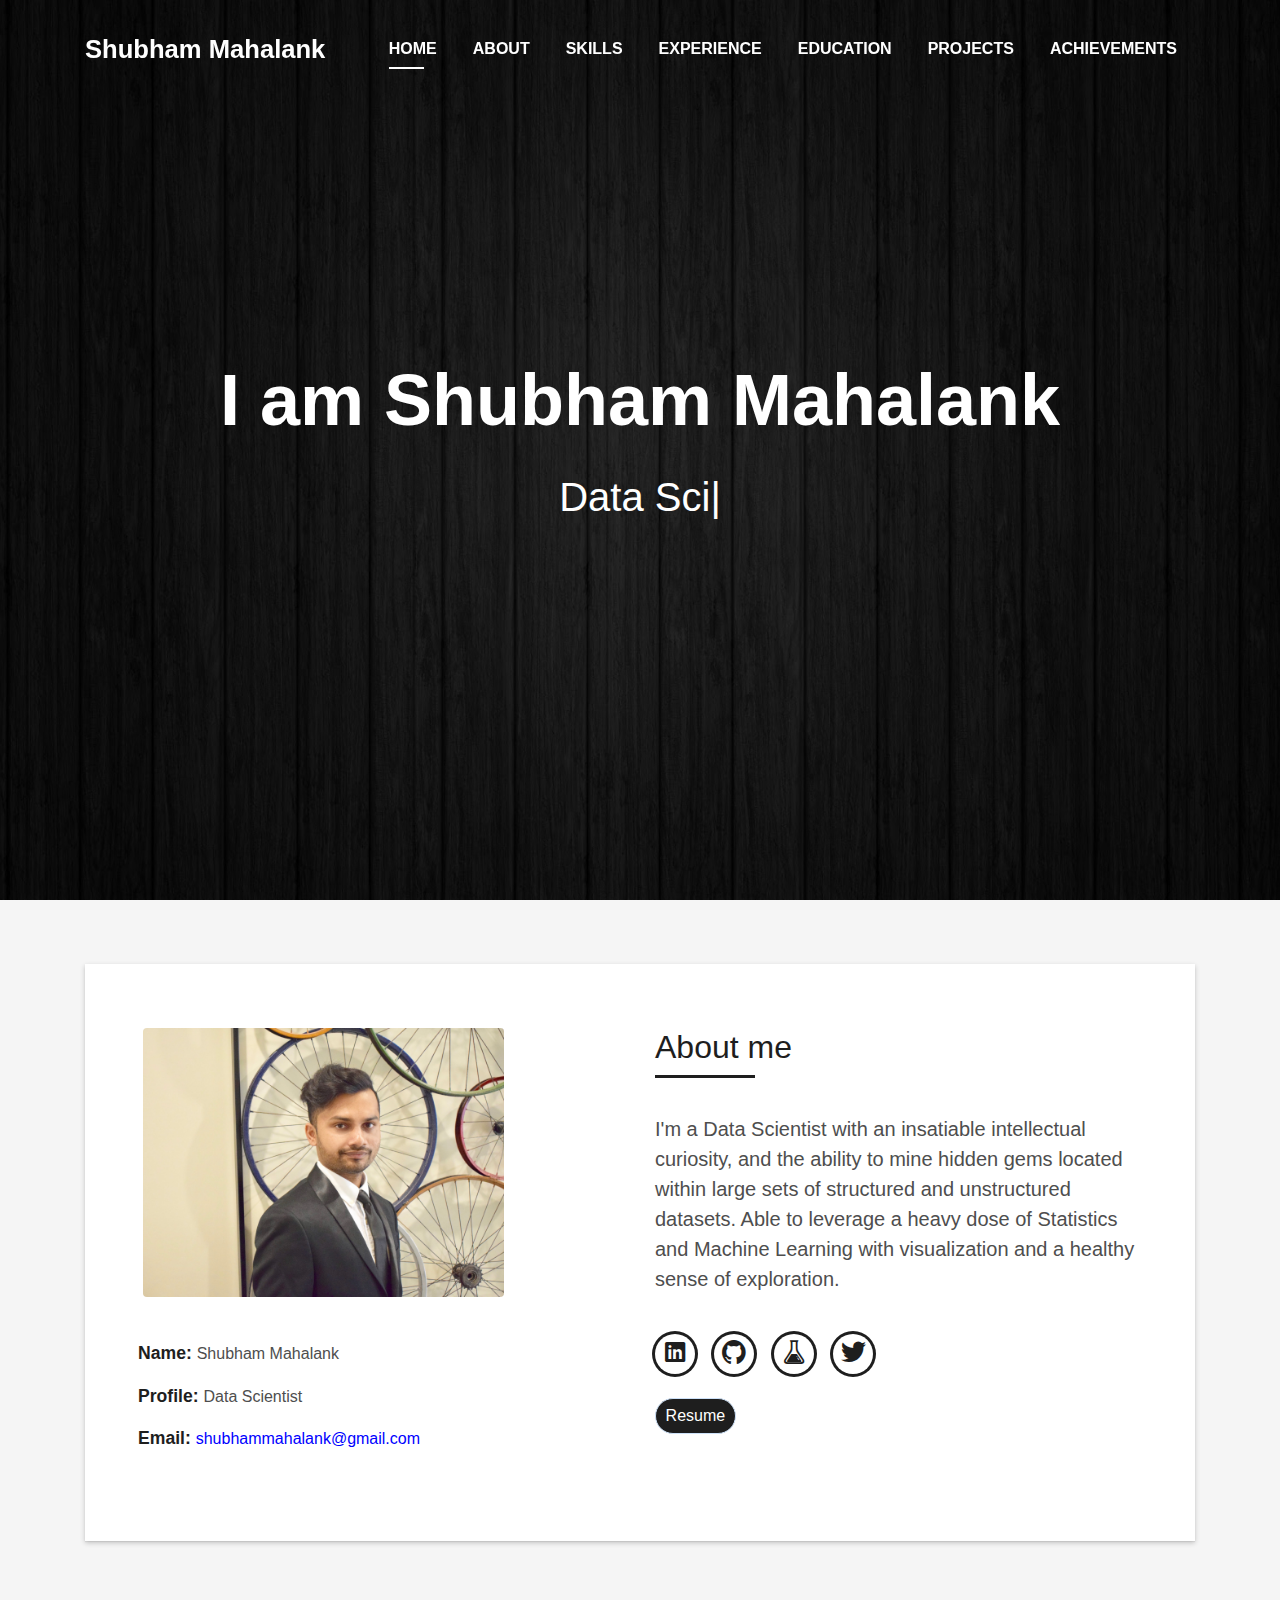
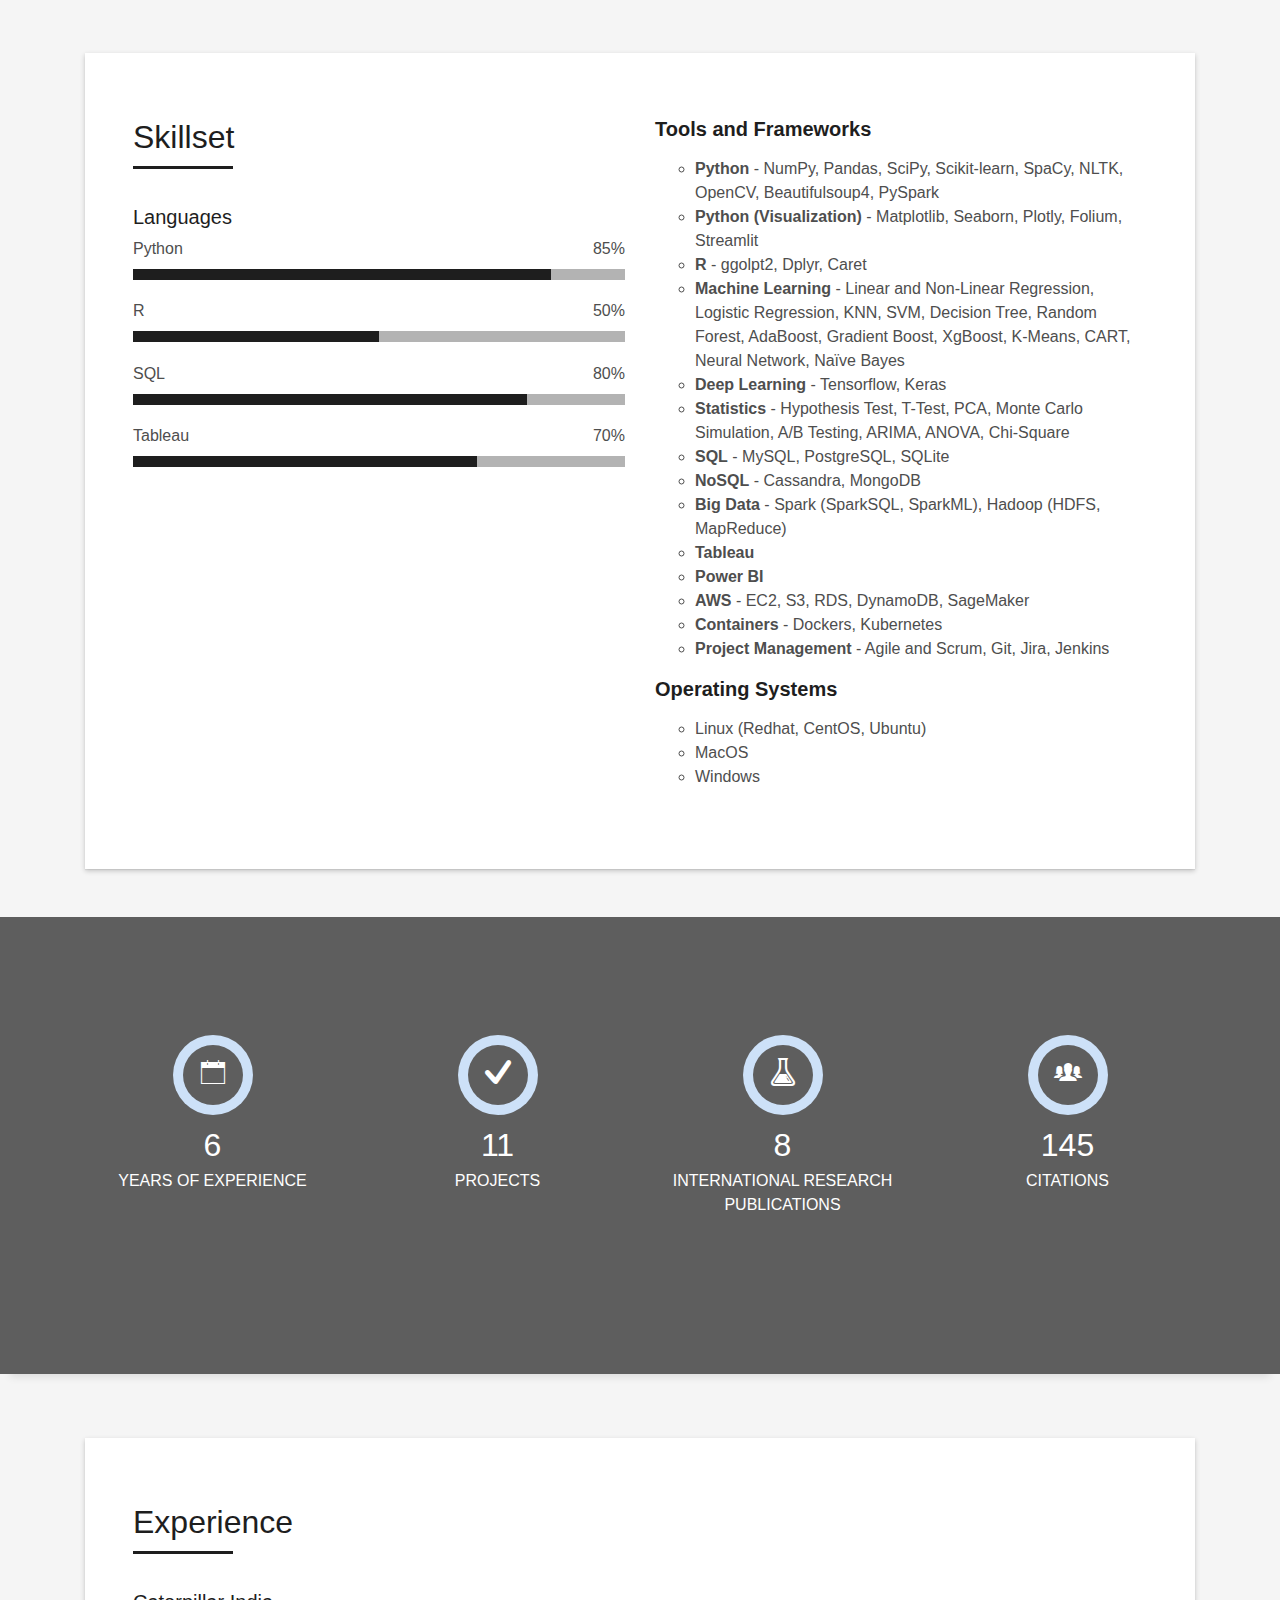
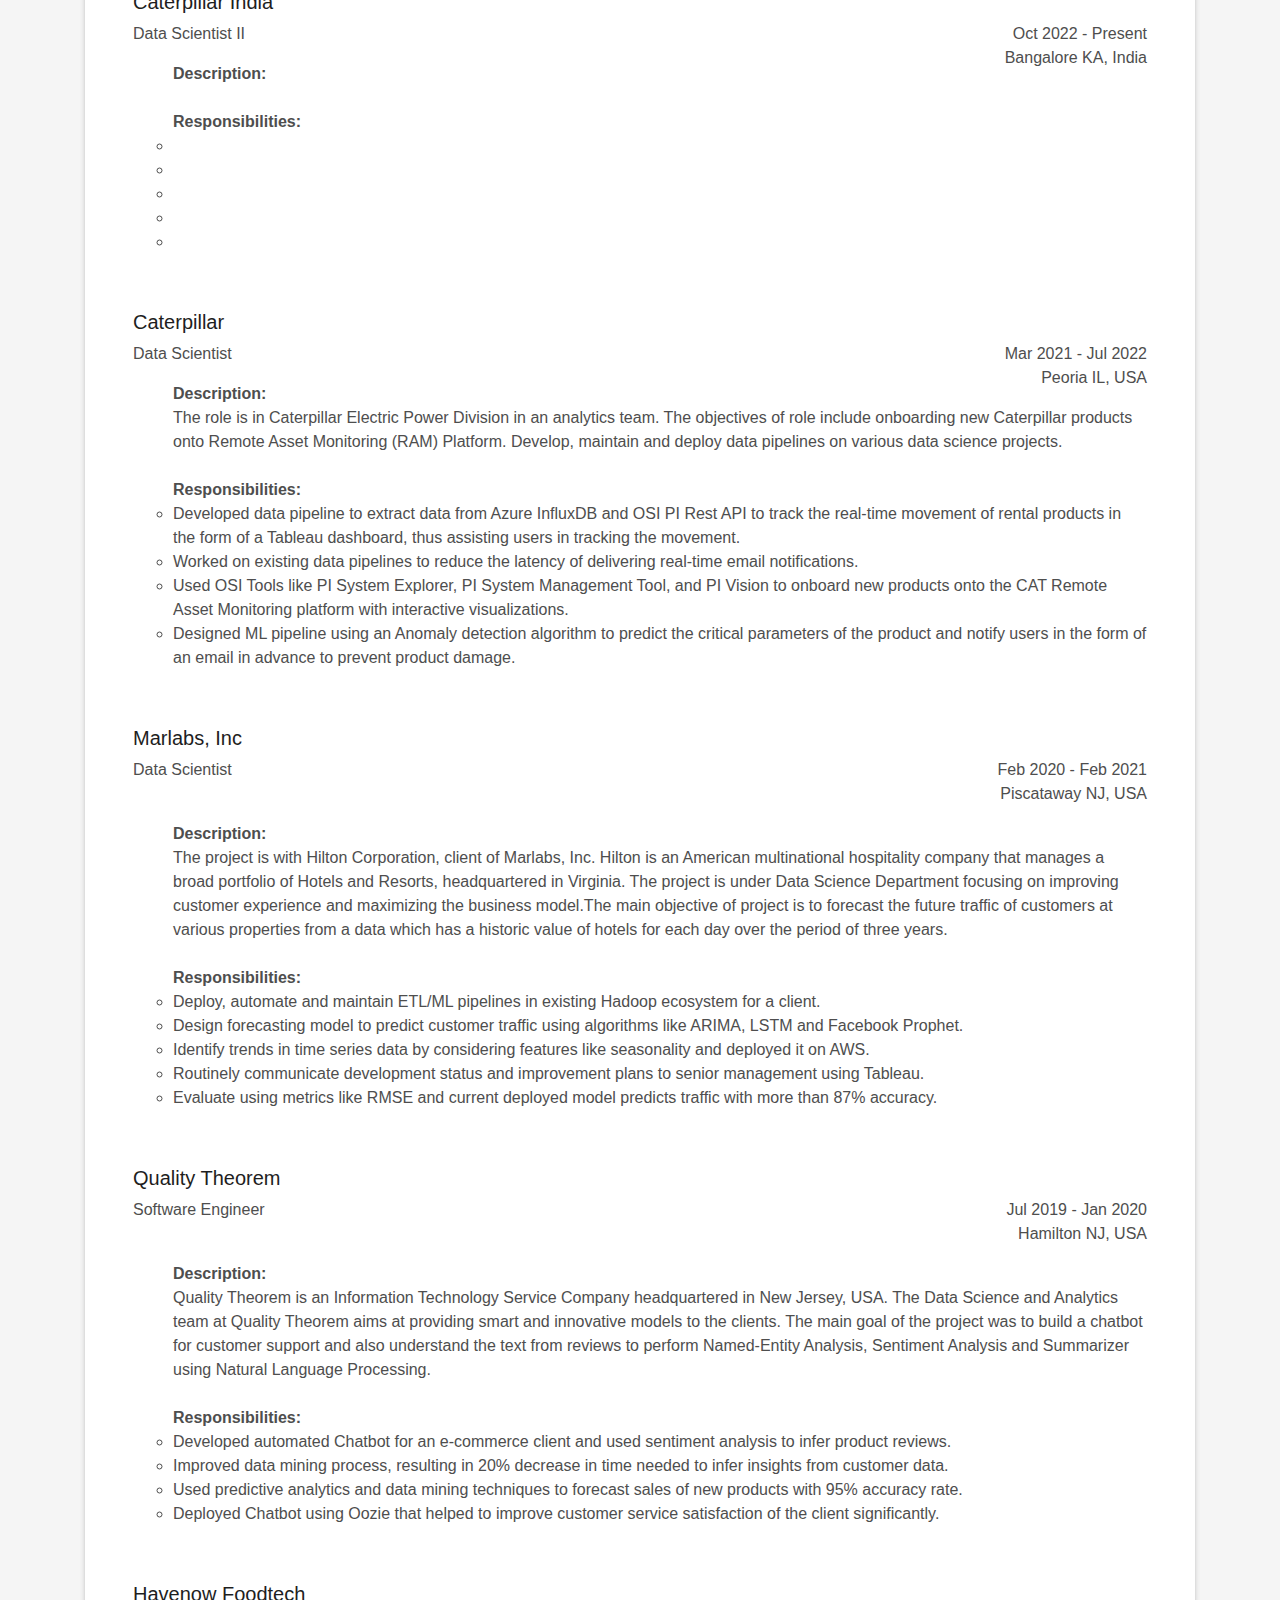
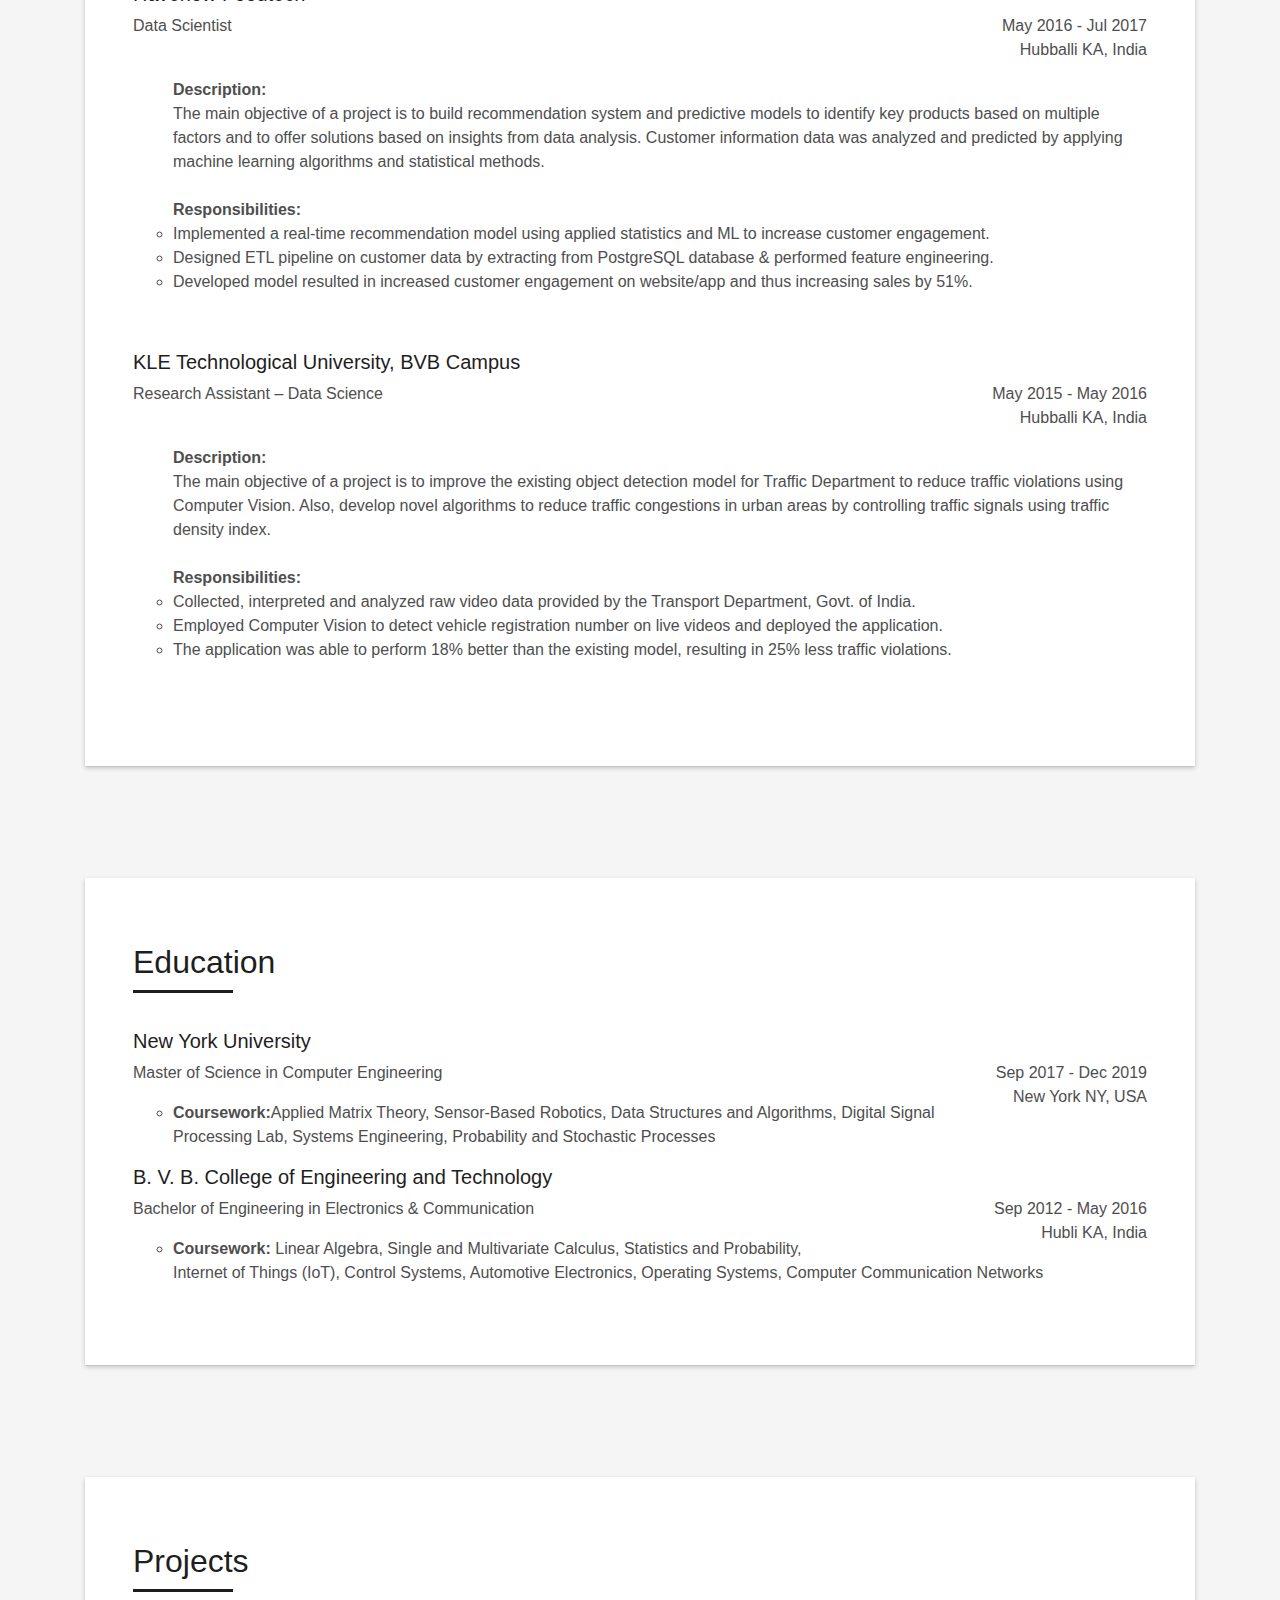
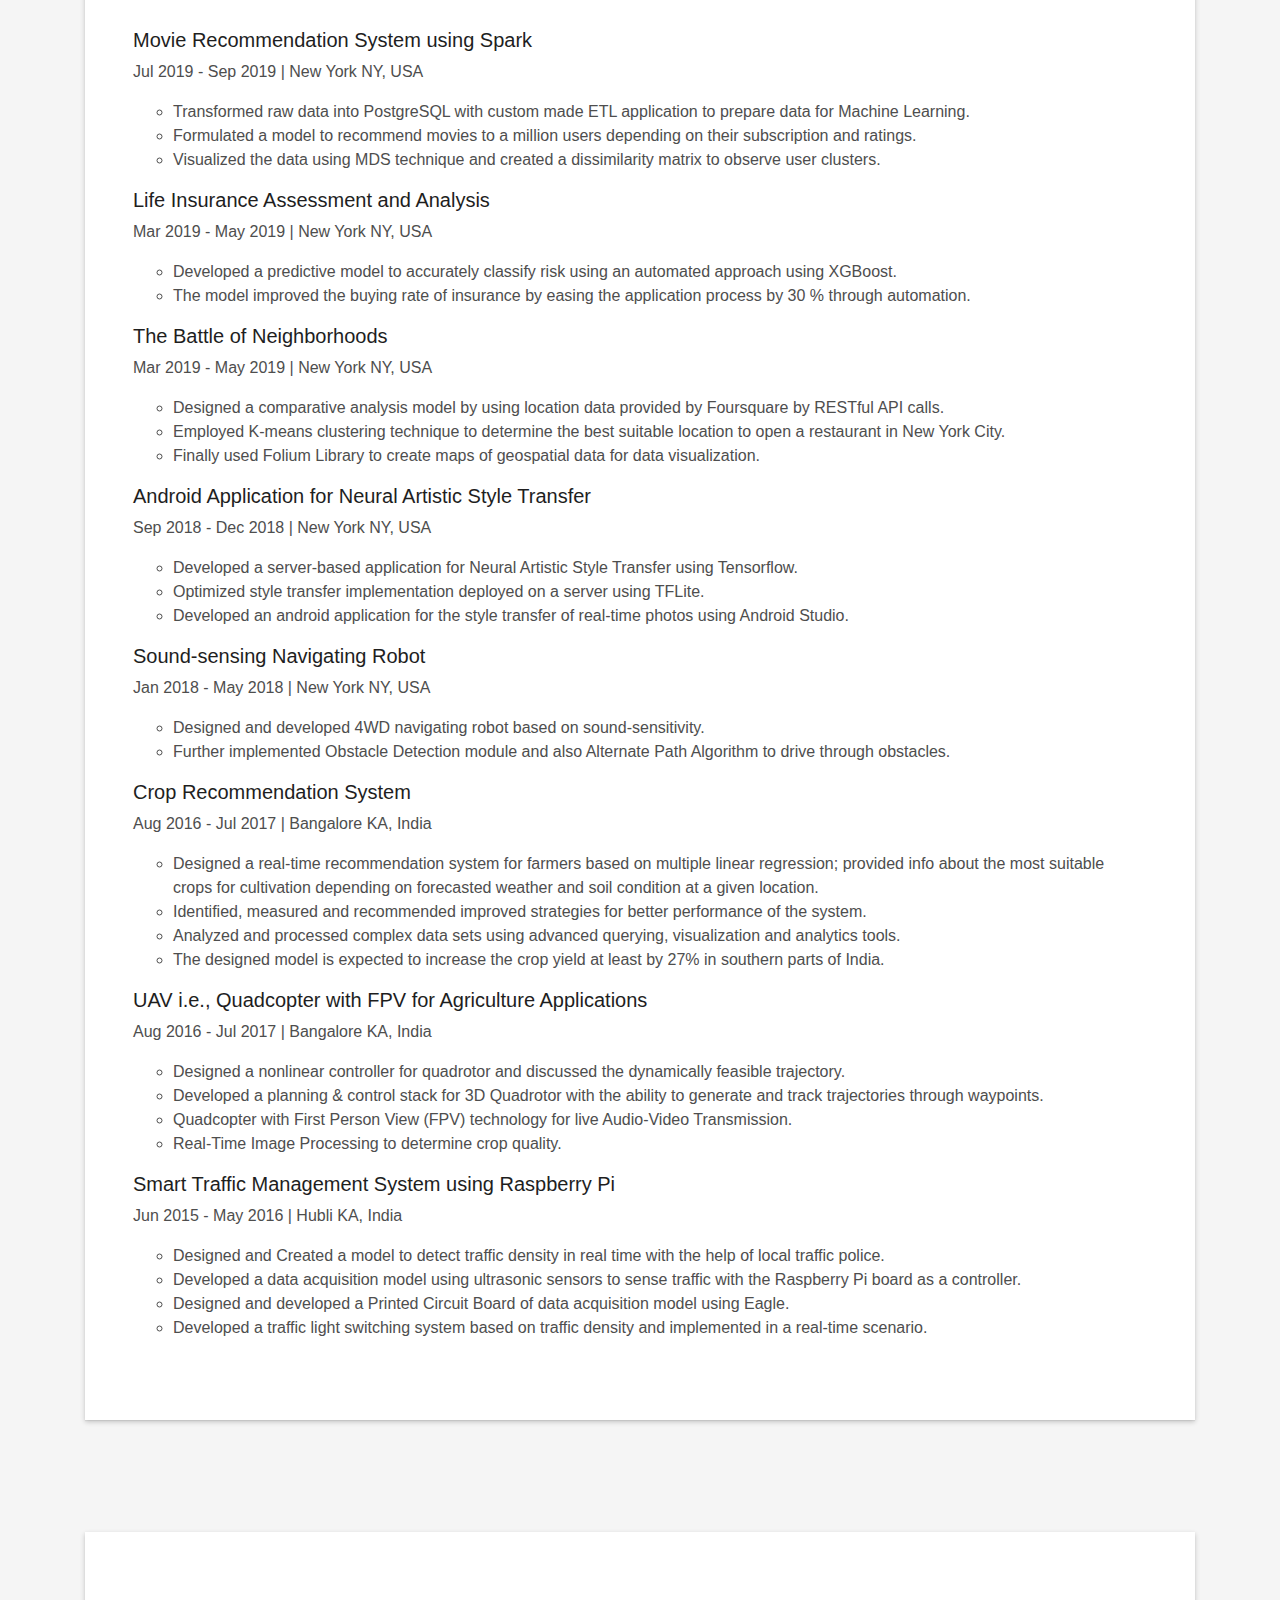
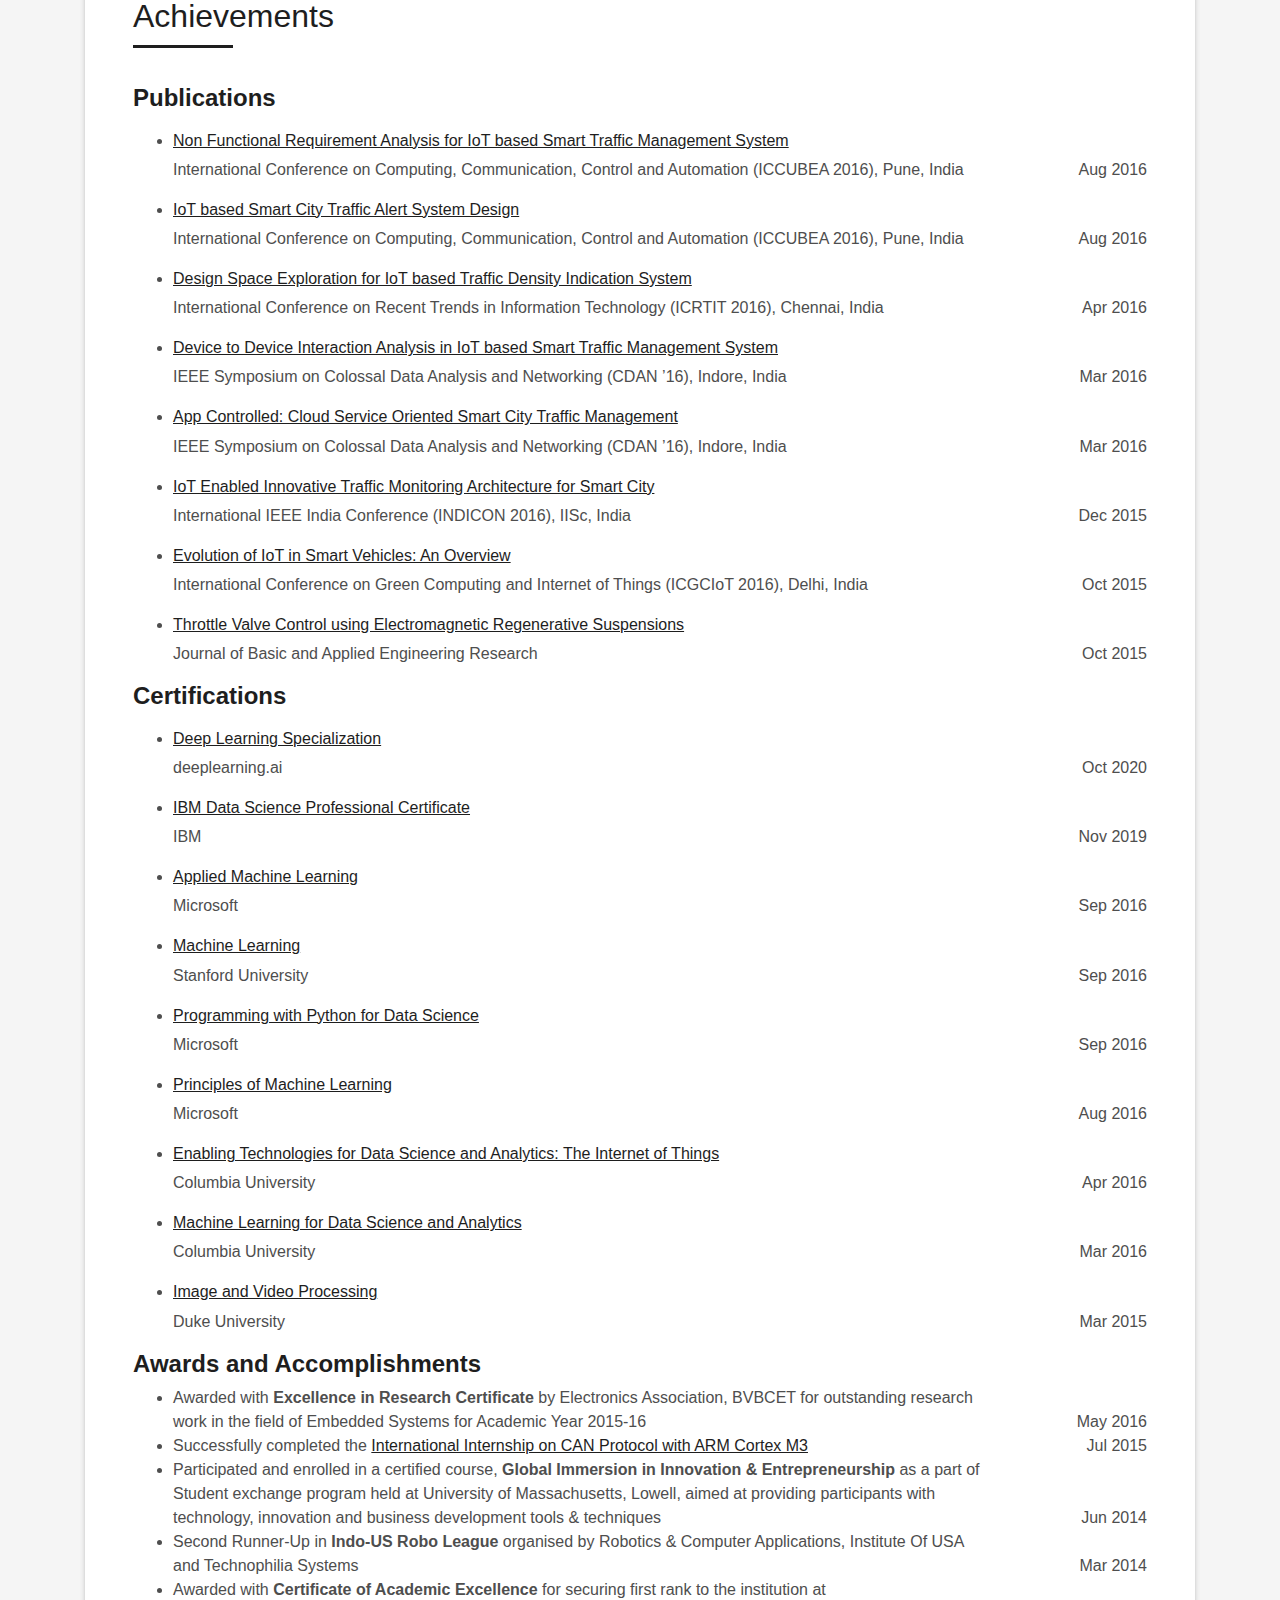
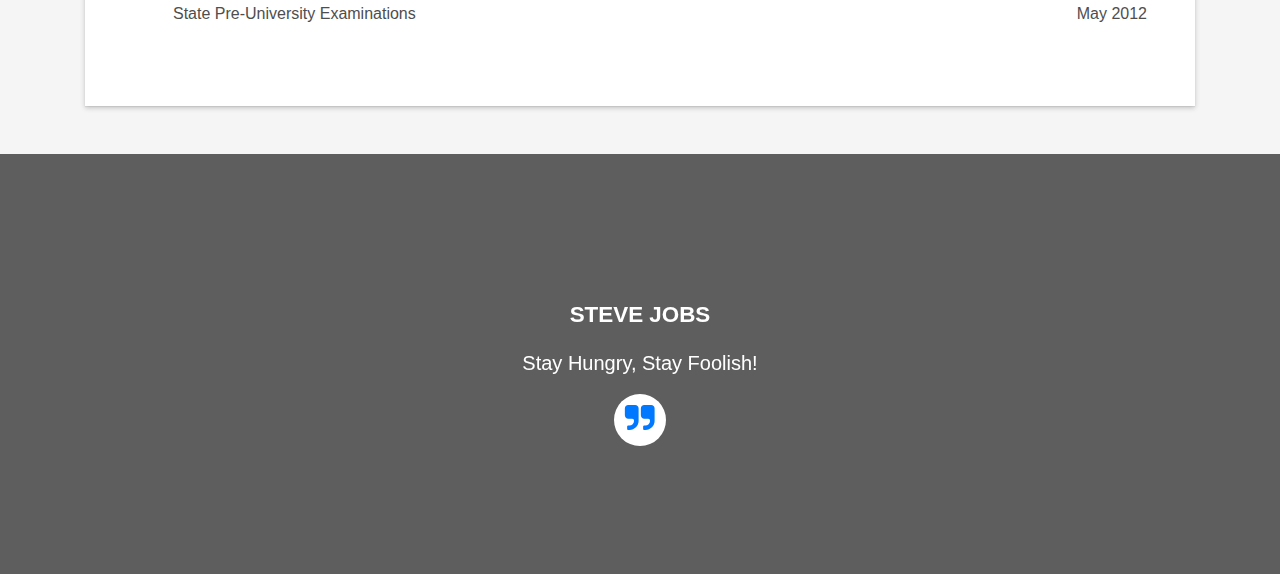
==== index.html @ 31606abf "Updated headers size" ====
<!DOCTYPE html>
<html lang="en">
<head>
  <meta charset="utf-8">
  <meta name="google-site-verification" content="1e_7iYeRRtbRaJM55fcLM32gPNEe-qU7H0sgYJ4vcHo" />
  <title>Shubham Mahalank</title>
  <meta content="width=device-width, initial-scale=1.0" name="viewport">
  <meta content="" name="keywords">
  <meta content="" name="description">

  <!-- Favicons -->
  <link href="img/favicon.png" rel="icon">
  <link href="img/apple-touch-icon.png" rel="apple-touch-icon">

  <!-- Bootstrap CSS File -->
  <link href="lib/bootstrap/css/bootstrap.min.css" rel="stylesheet">

  <!-- Libraries CSS Files -->
  <link href="lib/font-awesome/css/font-awesome.min.css" rel="stylesheet">
  <link href="lib/animate/animate.min.css" rel="stylesheet">
  <link href="lib/ionicons/css/ionicons.min.css" rel="stylesheet">
  <link href="lib/owlcarousel/assets/owl.carousel.min.css" rel="stylesheet">
  <link href="lib/lightbox/css/lightbox.min.css" rel="stylesheet">

  <!-- Main Stylesheet File -->
  <link href="css/style.css" rel="stylesheet">

</head>

<body id="page-top">

  <!--/ Nav Star /-->
  <nav class="navbar navbar-b navbar-trans navbar-expand-md fixed-top" id="mainNav">
    <div class="container">
      <a class="navbar-brand js-scroll" href="#page-top">Shubham Mahalank</a>
      <button class="navbar-toggler collapsed" type="button" data-toggle="collapse" data-target="#navbarDefault"
        aria-controls="navbarDefault" aria-expanded="false" aria-label="Toggle navigation">
        <span></span>
        <span></span>
        <span></span>
      </button>
      <div class="navbar-collapse collapse justify-content-end" id="navbarDefault">
        <ul class="navbar-nav">
          <li class="nav-item">
            <a class="nav-link js-scroll active" href="#home">Home</a>
          </li>
          <li class="nav-item">
            <a class="nav-link js-scroll" href="#about">About</a>
          </li>
          <li class="nav-item">
            <a class="nav-link js-scroll" href="#skills">Skills</a>
          </li>
          </li>
          <li class="nav-item">
            <a class="nav-link js-scroll" href="#experience">Experience</a>
          </li>
          <li class="nav-item">
              <a class="nav-link js-scroll" href="#education">Education</a>
          </li>
          <li class="nav-item">
            <a class="nav-link js-scroll" href="#projects">Projects</a>
        </li>
          <li class="nav-item">
              <a class="nav-link js-scroll" href="#achievements">Achievements</a>
          </li>
            <!-- <li class="nav-item">
            <a class="nav-link js-scroll" href="#service">Services</a>
          </li>
          <li class="nav-item">
            <a class="nav-link js-scroll" href="#work">Work</a>
          </li> -->
          <!-- <li class="nav-item">
            <a class="nav-link js-scroll" href="#blog">Blog</a>
          </li> -->
          <!-- <li class="nav-item">
            <a class="nav-link js-scroll" href="#contact">Contact</a>
          </li> -->
        </ul>
      </div>
    </div>
  </nav>
  <!--/ Nav End /-->

  <!--/ Front Page Start /-->
  <div id="home" class="intro route bg-image" style="background-image: url(img/intro-bg.jpg)">
    <div class="overlay-itro"></div>
    <div class="intro-content display-table">
      <div class="table-cell">
        <div class="container">
          <!--<p class="display-6 color-d">Hello, world!</p>-->
          <h1 class="intro-title mb-4">I am Shubham Mahalank</h1>
          <p class="intro-subtitle"><span class="text-slider-items">Data Scientist</span><strong class="text-slider"></strong></p>
          <!-- <p class="pt-3"><a class="btn btn-primary btn js-scroll px-4" href="#about" role="button">Learn More</a></p> -->
        </div>
      </div>
    </div>
  </div>
  <!--/ Front Page End /-->

  <!--About Section Start  -->
  <section id="about" class="about-mf sect-pt4 route">
    <div class="container">
      <div class="row">
        <div class="col-sm-12">
          <div class="box-shadow-full">
            <div class="row">
              <div class="col-md-6">
                <div class="row">
                  <div class="col-sm-6 col-md-9">
                    <div class="about-img">
                      <img src="img/testimonial-2.jpeg" class="img-fluid rounded b-shadow-a" alt="">
                    </div>
                  </div>
                  <div class="col-sm-6 col-md-6">
                  </div>
                  <div class="about-info" style="margin:10px 20px">
                      <p><span class="title-s">Name: </span> <span>Shubham Mahalank</span></p>
                      <p><span class="title-s">Profile: </span> <span>Data Scientist</span></p>
                      <p><a href="mailto:shubhammahalank@gmail.com?Subject="><span class="title-s">Email: </span> <span style="color: blue">shubhammahalank@gmail.com</span></a></p>
                      <!-- <p><span class="title-s">Phone: </span> <span>+1 (862) 872-0251</span></p> -->
                  </div>
                </div>

              </div>
                <div class="col-md-6">
                  <div class="title-box-2 pt-4 pt-md-0">
                    <h5 class="title-left">
                      About me
                    </h5>
                  </div>
                  <div class="more-info">
                    <p class="lead">
                    	I'm a Data Scientist with an insatiable intellectual curiosity, and the ability to mine hidden gems located within large sets of structured and unstructured datasets. Able to leverage a heavy dose of Statistics and Machine Learning with visualization and a healthy sense of exploration.
                    </p>
                  </div>
                  <div class="socials">
                    <ul>
                      <li><a href="https://www.linkedin.com/in/shubhammahalank/" target="blank"><span class="ico-circle"><i class="ion-social-linkedin"></i></span></a></li>
                      <li><a href="https://github.com/shubhammahalank" target="blank"><span class="ico-circle"><i class="ion-social-github"></i></span></a></li>
                      <li><a href="https://scholar.google.com/citations?user=rwENcusAAAAJ&hl=en" target="blank"><span class="ico-circle"><i class="ion-erlenmeyer-flask"></i></span></a></li>
                      <li><a href="https://twitter.com/shubhammahalank?lang=en" target="blank"><span class="ico-circle"><i class="ion-social-twitter"></i></span></a></li></br>
                      <!-- <li><a href="https://www.facebook.com/shubhammahalank07" target="blank"><span class="ico-circle"><i class="ion-social-facebook"></i></span></a></li> -->
                      <!-- <li><a href="https://www.instagram.com/iamshubham_mahalank/?hl=en" target="blank"><span class="ico-circle"><i class="ion-social-instagram"></i></span></a></li> -->
                      </br><li><a href="https://shubham-resume.firebaseapp.com/Shubham_Resume.pdf" target="blank"><span class="button button-a button-rouded">Resume</span></a></li>
                      
                     
                     

                    </ul>
                  </div>
                </div>
            </div>
          </div>
        </div>
      </div>
    </div>
  </section>
  <!--About Section End  -->
  
  <!--Skills Section Start  -->
  <section id="skills" class="about-mf sect-pt4 route">
    <div class="container">
      <div class="row">
        <div class="col-sm-12">
          <div class="box-shadow-full">
            <div class="row">
              <div class="col-md-6">
                <div class="row">
                  <div class="col-sm-6 col-md-9">
                  </div>
                </div>
                <div class="skill-mf">
                    <div class="title-box-2 pt-4 pt-md-0">
                        <h5 class="title-left">
                          Skillset
                        </h5>
                      </div>
                      <div class="title-box-1 pt-1 pt-md-0">
                          <h5 class="title-middle">
                            Languages
                          </h5>
                        </div>
                  <span>Python</span> <span class="pull-right">85%</span>
                  <div class="progress">
                    <div class="progress-bar" role="progressbar" style="width: 85%;" aria-valuenow="85" aria-valuemin="0"
                      aria-valuemax="100"></div>
                  </div>
                  <span>R</span> <span class="pull-right">50%</span>
                  <div class="progress">
                    <div class="progress-bar" role="progressbar" style="width: 50%" aria-valuenow="50" aria-valuemin="0"
                      aria-valuemax="100"></div>
                  </div>
                  <span>SQL</span> <span class="pull-right">80%</span>
                  <div class="progress">
                    <div class="progress-bar" role="progressbar" style="width: 80%" aria-valuenow="80" aria-valuemin="0"
                      aria-valuemax="100"></div>
                  </div>
                  <span>Tableau</span> <span class="pull-right">70%</span>
                  <div class="progress">
                    <div class="progress-bar" role="progressbar" style="width: 70%" aria-valuenow="70" aria-valuemin="0"
                      aria-valuemax="100"></div>
                  </div>
                </div>
              </div>
                <div class="col-md-6">
                  <div class="title-box-1 pt-1 pt-md-0">
                    <h5 class="title-middle">
                      <b>Tools and Frameworks</b>
                    </h5>
                  </div>
                  <div class="more-info">
                    <p class="lead">
                        <ul style="list-style-type:circle;">
                            <li><b>Python</b> - NumPy, Pandas, SciPy, Scikit-learn, SpaCy, NLTK, OpenCV, Beautifulsoup4, PySpark</li>
                            <li><b>Python (Visualization)</b> - Matplotlib, Seaborn, Plotly, Folium, Streamlit</li>
                            <li><b>R</b> - ggolpt2, Dplyr, Caret</li>
                            <li><b>Machine Learning</b> - Linear and Non-Linear Regression, Logistic Regression, KNN, SVM, Decision Tree, Random Forest, AdaBoost, 
                            Gradient Boost, XgBoost, K-Means, CART, Neural Network, Naïve Bayes</li>
                            <li><b>Deep Learning</b> - Tensorflow, Keras</li>
                            <li><b>Statistics</b> - Hypothesis Test, T-Test, PCA, Monte Carlo Simulation, A/B Testing, ARIMA, ANOVA, Chi-Square</li>
                            <li><b>SQL</b> - MySQL, PostgreSQL, SQLite</li>
                            <li><b>NoSQL</b> - Cassandra, MongoDB</li>
                            <li><b>Big Data</b> - Spark (SparkSQL, SparkML), Hadoop (HDFS, MapReduce)</li>
                            <li><b>Tableau</b></li>
                            <li><b>Power BI</b></li>
                            <li><b>AWS</b> - EC2, S3, RDS, DynamoDB, SageMaker</li>
                            <li><b>Containers</b> - Dockers, Kubernetes</li>
                            <li><b>Project Management</b> - Agile and Scrum, Git, Jira, Jenkins</li>
                          </ul>
                    </p>
                  </div>
                  <div class="title-box-1 pt-1 pt-md-0">
                    <h5 class="title-middle">
                      <b>Operating Systems</b>
                    </h5>
                  </div>
                  <div class="more-info">
                    <p class="lead">
                        <ul style="list-style-type:circle;">
                            <li>Linux (Redhat, CentOS, Ubuntu)</li>
                            <li>MacOS</li>
                            <li>Windows</li>
                          </ul>
                    </p>
                  </div>
                  <!-- <div class="socials">
                    <ul>
                      <li><a href="https://www.linkedin.com/in/shubhammahalank/" target="blank"><span class="ico-circle"><i class="ion-social-linkedin"></i></span></a></li>
                      <li><a href="https://github.com/shubhammahalank" target="blank"><span class="ico-circle"><i class="ion-social-github"></i></span></a></li>
                      <li><a href="https://www.researchgate.net/profile/Shubham_Mahalank" target="blank"><span class="ico-circle"><i class="ion-erlenmeyer-flask"></i></span></a></li>
                      <li><a href="https://twitter.com/shubhammahalank?lang=en" target="blank"><span class="ico-circle"><i class="ion-social-twitter"></i></span></a></li>
                      <li><a href="https://www.facebook.com/shubhammahalank07" target="blank"><span class="ico-circle"><i class="ion-social-facebook"></i></span></a></li> -->
                      <!-- <li><a href="https://www.instagram.com/iamshubham_mahalank/?hl=en" target="blank"><span class="ico-circle"><i class="ion-social-instagram"></i></span></a></li> -->
                     
                     
                     

                    </ul>
                  </div>
                </div>
            </div>
          </div>
        </div>
      </div>
    </div>
  </section>
  <!--Skills Section End  -->

    <!-- To describe number of achievements and all -->
    <div class="section-counter paralax-mf bg-image" style="background-image: url(img/counters-bg.jpg)">
      <div class="overlay-mf"></div>
      <div class="container">
        <div class="row">
          <div class="col-sm-3 col-lg-3">
            <div class="counter-box pt-4 pt-md-0">
              <div class="counter-ico">
                <span class="ico-circle"><i class="ion-ios-calendar-outline"></i></span>
              </div>
              <div class="counter-num">
                <p class="counter">6</p>
                <span class="counter-text">YEARS OF EXPERIENCE</span>
              </div>
            </div>
          </div>
          <div class="col-sm-3 col-lg-3">
              <div class="counter-box">
                  <div class="counter-ico">
                    <span class="ico-circle"><i class="ion-checkmark-round"></i></span>
                  </div>
                  <div class="counter-num">
                    <p class="counter">11</p>
                    <span class="counter-text">PROJECTS</span>
                  </div>
                </div>
          </div>
          <div class="col-sm-3 col-lg-3">
            <div class="counter-box pt-4 pt-md-0">
              <div class="counter-ico">
                <span class="ico-circle"><i class="ion-erlenmeyer-flask"></i></span>
              </div>
              <div class="counter-num">
                <p class="counter">8</p>
                <span class="counter-text">INTERNATIONAL RESEARCH PUBLICATIONS</span>
              </div>
            </div>
          </div>
          <div class="col-sm-3 col-lg-3">
              <div class="counter-box pt-4 pt-md-0">
                <div class="counter-ico">
                  <span class="ico-circle"><i class="ion-ios-people"></i></span>
                </div>
                <div class="counter-num">
                  <p class="counter">145</p>
                  <span class="counter-text">CITATIONS</span>
                </div>
              </div>
            </div>
        </div>
      </div>
    </div>

  <!--Experience Section Start  -->
  <section id="experience" class="about-mf sect-pt4 route">
      <div class="container">
        <div class="row">
          <div class="col-sm-12">
            <div class="box-shadow-full">
              <div class="row">
                <div class="col-md-12">
                  <div class="row">
                    <div class="col-sm-6 col-md-9">
                    </div>
                  </div>
                  <div class="skill-mf">
                    <div class="title-box-2 pt-4 pt-md-0">
                      <h5 class="title-left">
                        Experience
                      </h5>
                    </div>
                    <div class="title-box-1 pt-1 pt-md-0">
                    </div>
                    <p><span><h5 class="title-middle">Caterpillar India</h5>Data Scientist II</span> <span class="pull-right">Oct 2022 - Present</span></br><span class="pull-right">Bangalore KA, India</span></p>
                    <div class="more-info">
                      <p class="lead">
                          <ul style="list-style-type:circle;">
                          		<div><b>Description:</b></div>
                          		<div></div>
                          		<br>
                          		<div><b>Responsibilities:</b></div>
                          		<li></li>
								<li></li>
								<li></li>
								<li></li>
								<li></li>
                            </ul>
                      </p>
                    </div>
                    <br>
                    <p><span><h5 class="title-middle">Caterpillar</h5>Data Scientist</span> <span class="pull-right">Mar 2021 - Jul 2022</span></br><span class="pull-right">Peoria IL, USA</span></p>
                    <div class="more-info">
                      <p class="lead">
                          <ul style="list-style-type:circle;">
                          		<div><b>Description:</b></div>
                          		<div>The role is in Caterpillar Electric Power Division in an analytics team. The objectives of role include onboarding new Caterpillar products onto Remote Asset Monitoring (RAM) Platform. Develop, maintain and deploy data pipelines on various data science projects.</div>
                          		<br>
                          		<div><b>Responsibilities:</b></div>
                          		<li>Developed data pipeline to extract data from Azure InfluxDB and OSI PI Rest API to track the real-time movement of rental products in the form of a Tableau dashboard, thus assisting users in tracking the movement.</li>
								<li>Worked on existing data pipelines to reduce the latency of delivering real-time email notifications.</li>
								<li>Used OSI Tools like PI System Explorer, PI System Management Tool, and PI Vision to onboard new products onto the CAT Remote Asset Monitoring platform with interactive visualizations.</li>
								<li>Designed ML pipeline using an Anomaly detection algorithm to predict the critical parameters of the product and notify users in the form of an email in advance to prevent product damage.</li>
                            </ul>
                      </p>
                    </div>
                    <br>
                    <p><span><h5 class="title-middle">Marlabs, Inc</h5>Data Scientist</span> <span class="pull-right">Feb 2020 - Feb 2021</span></br><span class="pull-right">Piscataway NJ, USA</span></p>
                    <div class="more-info">
                      <p class="lead">
                          <ul style="list-style-type:circle;">
                          		<br>
                          		<div><b>Description:</b></div>
                          		<div>The project is with Hilton Corporation, client of Marlabs, Inc. Hilton is an American multinational hospitality company that manages a broad portfolio of Hotels and Resorts, headquartered in Virginia. The project is under Data Science Department focusing on improving customer experience and maximizing the business model.The main objective of project is to forecast the future traffic of customers at various properties from a data which has a historic value of hotels for each day over the period of three years.</div>
                          		<br>
                          		<div><b>Responsibilities:</b></div>
                          		<li>Deploy, automate and maintain ETL/ML pipelines in existing Hadoop ecosystem for a client. </li>
								<li>Design forecasting model to predict customer traffic using algorithms like ARIMA, LSTM and Facebook Prophet.</li>
								<li>Identify trends in time series data by considering features like seasonality and deployed it on AWS.</li>
								<li>Routinely communicate development status and improvement plans to senior management using Tableau.</li>
								<li>Evaluate using metrics like RMSE and current deployed model predicts traffic with more than 87% accuracy.</li>
                            </ul>
                      </p>
                    </div>
                    <br>
                    <p><span><h5 class="title-middle">Quality Theorem</h5>Software Engineer</span> <span class="pull-right">Jul 2019 - Jan 2020</span></br><span class="pull-right">Hamilton NJ, USA</span></p>
                    <div class="more-info">
                      <p class="lead">
                          <ul style="list-style-type:circle;">
                          		<br>
                          		<div><b>Description:</b></div>
                          		<div>Quality Theorem is an Information Technology Service Company headquartered in New Jersey, USA. The Data Science and Analytics team at Quality Theorem aims at providing smart and innovative models to the clients. The main goal of the project was to build a chatbot for customer support and also understand the text from reviews to perform Named-Entity Analysis, Sentiment Analysis and Summarizer using Natural Language Processing.</div>
                          		<br>
                          		<div><b>Responsibilities:</b></div>
								<li>Developed automated Chatbot for an e-commerce client and used sentiment analysis to infer product reviews.</li>
								<li>Improved data mining process, resulting in 20% decrease in time needed to infer insights from customer data.</li>
								<li>Used predictive analytics and data mining techniques to forecast sales of new products with 95% accuracy rate.</li>
								<li>Deployed Chatbot using Oozie that helped to improve customer service satisfaction of the client significantly.</li>
                            </ul>
                      </p>
                    </div>
                    <br>
                    <p><span><h5 class="title-middle">Havenow Foodtech</h5>Data Scientist</span> <span class="pull-right">May 2016 - Jul 2017</span></br><span class="pull-right">Hubballi KA, India</span></p>
                    <div class="more-info">
                      <p class="lead">
                          <ul style="list-style-type:circle;">
                          		<br>
                          		<div><b>Description:</b></div>
                          		<div>The main objective of a project is to build recommendation system and predictive models to identify key products based on multiple factors and to offer solutions based on insights from data analysis. Customer information data was analyzed and predicted by applying machine learning algorithms and statistical methods.</div>
                          		<br>
                          		<div><b>Responsibilities:</b></div>
								<li>Implemented a real-time recommendation model using applied statistics and ML to increase customer engagement.</li>
								<li>Designed ETL pipeline on customer data by extracting from PostgreSQL database & performed feature engineering.</li>
								<li>Developed model resulted in increased customer engagement on website/app and thus increasing sales by 51%.</li>
                            </ul>
                      </p>
                    </div>
                    <br>
                    <p><span><h5 class="title-middle">KLE Technological University, BVB Campus</h5>Research Assistant – Data Science</span> <span class="pull-right">May 2015 - May 2016</span></br><span class="pull-right">Hubballi KA, India</span></p>
                    <div class="more-info">
                      <p class="lead">
                          <ul style="list-style-type:circle;">
                          		<br>
                          		<div><b>Description:</b></div>
                          		<div>The main objective of a project is to improve the existing object detection model for Traffic Department to reduce traffic violations using Computer Vision. Also, develop novel algorithms to reduce traffic congestions in urban areas by controlling traffic signals using traffic density index.</div>
                          		<br>
                          		<div><b>Responsibilities:</b></div>
								<li>Collected, interpreted and analyzed raw video data provided by the Transport Department, Govt. of India.</li>
								<li>Employed Computer Vision to detect vehicle registration number on live videos and deployed the application.</li> 
								<li>The application was able to perform 18% better than the existing model, resulting in 25% less traffic violations.</li> 
                            </ul>
                      </p>
                      <br>
                    </div>
                  </div>
                </div>

                  </div>
              </div>
            </div>
          </div>
        </div>
      </div>
    </section>
  <!--Experience Section End  -->

   <!--Education Section Start  -->
   <section id="education" class="about-mf sect-pt4 route">
    <div class="container">
      <div class="row">
        <div class="col-sm-12">
          <div class="box-shadow-full">
            <div class="row">
              <div class="col-md-12">
                <div class="row">
                  <div class="col-sm-6 col-md-9">
                  </div>
                </div>
                <div class="skill-mf">
                  <div class="title-box-2 pt-4 pt-md-0">
                    <h5 class="title-left">
                      Education
                    </h5>
                  </div>
                  <div class="title-box-1 pt-1 pt-md-0">
                  </div>
                  <p><span><h5 class="title-middle">New York University</h5>Master of Science in Computer Engineering</span> <span class="pull-right">Sep 2017 - Dec 2019</span></br><span class="pull-right">New York NY, USA</span></p>
                  <div class="more-info">
                    <p class="lead">
                        <ul style="list-style-type:circle;">
                            <li><b>Coursework:</b>Applied Matrix Theory, Sensor-Based Robotics, Data Structures and Algorithms, Digital Signal Processing Lab, Systems Engineering, Probability and Stochastic Processes</li>
                            <!-- <li>Languages and Tools used: Embedded C, Raspberry Pi, Pressure Sensors</li> -->
                          </ul>
                    </p>
                  </div>
                  <p><span><h5 class="title-middle">B. V. B. College of Engineering and Technology</h5>Bachelor of Engineering in Electronics & Communication</span> <span class="pull-right">Sep 2012 - May 2016</span></br><span class="pull-right">Hubli KA, India</span></p>
                  <div class="more-info">
                    <p class="lead">
                        <ul style="list-style-type:circle;">
                            <li><b>Coursework:</b>  Linear Algebra, Single and Multivariate Calculus, Statistics and Probability, </br>Internet of Things (IoT), Control Systems, Automotive Electronics, Operating Systems, Computer Communication Networks</li>
                            <!-- <li>Languages and Tools used: Embedded C, Raspberry Pi, Pressure Sensors</li> -->
                          </ul>
                    </p>
                  </div>
                  </div>
                </div>
              </div>

                </div>
            </div>
          </div>
        </div>
      </div>
    </div>
  </section>
   <!--Education Section End  -->

     <!--Projects Section Start  -->
     <section id="projects" class="about-mf sect-pt4 route">
      <div class="container">
        <div class="row">
          <div class="col-sm-12">
            <div class="box-shadow-full">
              <div class="row">
                <div class="col-md-12">
                  <div class="row">
                    <div class="col-sm-6 col-md-9">
                    </div>
                  </div>
                  <div class="skill-mf">
                    <div class="title-box-2 pt-4 pt-md-0">
                      <h5 class="title-left">
                        Projects
                      </h5>
                    </div>
                    <div class="title-box-1 pt-1 pt-md-0">
                    </div>
                     <p><span><h5>Movie Recommendation System using Spark</h5>Jul 2019 - Sep 2019 | New York NY, USA</span></p>
                      <ul style="list-style-type:circle;">
                        <li>Transformed raw data into PostgreSQL with custom made ETL application to prepare data for Machine Learning.</li>
                        <li>Formulated a model to recommend movies to a million users depending on their subscription and ratings.</li>
                        <li>Visualized the data using MDS technique and created a dissimilarity matrix to observe user clusters.</li>
                        
                      </ul>
                    <p><span><h5>Life Insurance Assessment and Analysis</h5>Mar 2019 - May 2019 | New York NY, USA</span></p>
                      <ul style="list-style-type:circle;">
                        <li>Developed a predictive model to accurately classify risk using an automated approach using XGBoost.</li>
                        <li>The model improved the buying rate of insurance by easing the application process by 30 % through automation.</li>
                      </ul>
                    <p><span><h5>The Battle of Neighborhoods</h5>Mar 2019 - May 2019 | New York NY, USA</span></p>
                      <ul style="list-style-type:circle;">
                        <li>Designed a comparative analysis model by using location data provided by Foursquare by RESTful API calls.</li>
                        <li>Employed K-means clustering technique to determine the best suitable location to open a restaurant in New York City.</li>
                        <li>Finally used Folium Library to create maps of geospatial data for data visualization.</li>
                      </ul>
                    <p><span><h5>Android Application for Neural Artistic Style Transfer</h5>Sep 2018 - Dec 2018 | New York NY, USA</span></p>
                      <ul style="list-style-type:circle;">
                        <li>Developed a server-based application for Neural Artistic Style Transfer using Tensorflow.</li>
                        <li>Optimized style transfer implementation deployed on a server using TFLite.</li>
                        <li>Developed an android application for the style transfer of real-time photos using Android Studio.</li>
                      </ul>
                    <p><span><h5>Sound-sensing Navigating Robot</h5>Jan 2018 - May 2018 | New York NY, USA</span></p>
                      <ul style="list-style-type:circle;">
                        <li>Designed and developed 4WD navigating robot based on sound-sensitivity.</li>
                        <li>Further implemented Obstacle Detection module and also Alternate Path Algorithm to drive through obstacles.</li>
                      </ul>
<!--                    <p><span><h5><a href="https://github.com/shubhammahalank/Crop_Recommendation_System" target="blank"><u>Crop Recommendation System</u></a></h5>Aug 2016 - Jul 2017 | Bangalore KA, India</span></p>-->
                    <p><span><h5>Crop Recommendation System</h5>Aug 2016 - Jul 2017 | Bangalore KA, India</span></p>
                      <ul style="list-style-type:circle;">
                          <li>Designed a real-time recommendation system for farmers based on multiple linear regression; provided info about the most suitable crops for cultivation depending on forecasted weather and soil condition at a given location.</li>
                          <li>Identified, measured and recommended improved strategies for better performance of the system.</li>
                          <li>Analyzed and processed complex data sets using advanced querying, visualization and analytics tools.</li>
                          <li>The designed model is expected to increase the crop yield at least by 27% in southern parts of India.</li>
                      </ul>
                      <p><span><h5>UAV i.e., Quadcopter with FPV for Agriculture Applications</h5>Aug 2016 - Jul 2017 | Bangalore KA, India</span></p>
                      <ul style="list-style-type:circle;">
                        <li>Designed a nonlinear controller for quadrotor and discussed the dynamically feasible trajectory.</li>
                        <li>Developed a planning & control stack for 3D Quadrotor with the ability to generate and track trajectories through waypoints.</li>
                        <li>Quadcopter with First Person View (FPV) technology for live Audio-Video Transmission.</li>
                        <li>Real-Time Image Processing to determine crop quality.</li>
                      </ul> 
                      <p><span><h5>Smart Traffic Management System using Raspberry Pi</h5>Jun 2015 - May 2016 | Hubli KA, India</span></p>
                      <ul style="list-style-type:circle;">
                        <li>Designed and Created a model to detect traffic density in real time with the help of local traffic police.</li>
                        <li>Developed a data acquisition model using ultrasonic sensors to sense traffic with the Raspberry Pi board as a controller.</li>
                        <li>Designed and developed a Printed Circuit Board of data acquisition model using Eagle.</li>
                        <li>Developed a traffic light switching system based on traffic density and implemented in a real-time scenario.</li>
                      </ul>
                  </div>
                </div>

                  </div>
              </div>
            </div>
          </div>
        </div>
      </div>
    </section>
        <!--Projects Section End  -->

      <!--Achievements Section Start  -->
     <section id="achievements" class="about-mf sect-pt4 route">
      <div class="container">
        <div class="row">
          <div class="col-sm-12">
            <div class="box-shadow-full">
              <div class="row">
                <div class="col-md-12">
                  <div class="row">
                    <div class="col-sm-6 col-md-9">
                    </div>
                  </div>
                  <div class="skill-mf">
                    <div class="title-box-2 pt-4 pt-md-0">
                      <h5 class="title-left">
                        Achievements
                      </h5>
                    </div>
                    <div class="title-box-4 pt-2 pt-md-0">
                      <h5 class="title-right">
                        <h4><b>Publications</b></h4>
                      </h5>
                    </div>
                    <ul>                          
                    <li><p><span><h6 class="title-middle"><a href="https://ieeexplore.ieee.org/document/7860147" target="blank"><u>Non Functional Requirement Analysis for IoT based Smart Traffic Management System</u></a></h6>International Conference on Computing, Communication, Control and Automation (ICCUBEA 2016), Pune, India</span> <span class="pull-right">Aug 2016</span></p></li>
                    <li><p><span><h6 class="title-middle"><a href="https://ieeexplore.ieee.org/document/7860146" target="blank"><u>IoT based Smart City Traffic Alert System Design</u></a></h6>International Conference on Computing, Communication, Control and Automation (ICCUBEA 2016), Pune, India</span> <span class="pull-right">Aug 2016</span></p></li>
                    <li><p><span><h6 class="title-middle"><a href="https://ieeexplore.ieee.org/document/7569528" target="blank"><u>Design Space Exploration for IoT based Traffic Density Indication System</u></a></h6>International Conference on Recent Trends in Information Technology (ICRTIT 2016), Chennai, India</span> <span class="pull-right">Apr 2016</span></p></li>
                    <li><p><span><h6 class="title-middle"><a href="https://ieeexplore.ieee.org/document/7570909" target="blank"><u>Device to Device Interaction Analysis in IoT based Smart Traffic Management System</u></a></h6>IEEE Symposium on Colossal Data Analysis and Networking (CDAN ’16), Indore, India</span> <span class="pull-right">Mar 2016</span></p></li>
                    <li><p><span><h6 class="title-middle"><a href="https://ieeexplore.ieee.org/document/7570887" target="blank"><u>App Controlled: Cloud Service Oriented Smart City Traffic Management</u></a></h6>IEEE Symposium on Colossal Data Analysis and Networking (CDAN ’16), Indore, India</span> <span class="pull-right">Mar 2016</span></p></li>
                    <li><p><span><h6 class="title-middle"><a href="https://ieeexplore.ieee.org/document/7860146" target="blank"><u>IoT Enabled Innovative Traffic Monitoring Architecture for Smart City</u></a></h6>International IEEE India Conference (INDICON 2016), IISc, India</span> <span class="pull-right">Dec 2015</span></p></li>
                    <li><p><span><h6 class="title-middle"><a href="https://ieeexplore.ieee.org/document/7380573" target="blank"><u>Evolution of IoT in Smart Vehicles: An Overview</u></a></h6>International Conference on Green Computing and Internet of Things (ICGCIoT 2016), Delhi, India</span> <span class="pull-right">Oct 2015</span></p></li>
                    <li><p><span><h6 class="title-middle"><a href="http://www.krishisanskriti.org/vol_image/21Jan201604012870%20%20%20%20%20%20%20SHUBHAM%20MAHALANK%20%20%20%20%20%20%20%20%20%201732-1735.pdf" target="blank"><u>Throttle Valve Control using Electromagnetic Regenerative Suspensions</u></a></h6>Journal of Basic and Applied Engineering Research</span> <span class="pull-right">Oct 2015</span></p></li>
                    </ul>
                    <div class="title-box-4 pt-2 pt-md-0">
                      <h5 class="title-right">
                        <h4><b>Certifications</b></h4>
                      </h5>
                    </div>
                    <ul>                          
<!--                       <li><p><span><h6 class="title-middle" ><a href="https://courses.edx.org/certificates/cbb85ab20f4c48bebb18656149d3ced4" target="blank"><u>Introduction to Computer Science and Programming Using Python</u></a></h5>Massachusetts Institute of Technology</span> <span class="pull-right">Nov 2016</span></p></li>
                      <li><p><span><h6 class="title-middle"><a href="https://www.coursera.org/account/accomplishments/certificate/KH67SCH9UWFN" target="blank"><u>Control of Mobile Robots</u></a></h6>Georgia Institute of Technology</span> <span class="pull-right">Sep 2016</span></p></li> -->

                      <li><p><span><h6 class="title-middle"><a href="https://www.coursera.org/account/accomplishments/specialization/EGPZ26ZBYX9D" target="blank"><u>Deep Learning Specialization</u></a></h6>deeplearning.ai</span> <span class="pull-right">Oct 2020</span></p></li>
                      <li><p><span><h6 class="title-middle"><a href="https://www.coursera.org/account/accomplishments/professional-cert/FU3B72R23475" target="blank"><u>IBM Data Science Professional Certificate</u></a></h6>IBM</span> <span class="pull-right">Nov 2019</span></p></li>
                      <li><p><span><h6 class="title-middle"><a href="https://courses.edx.org/certificates/fbe02841897c4fbe8705668a6e84dc91" target="blank"><u>Applied Machine Learning</u></a></h6>Microsoft</span> <span class="pull-right">Sep 2016</span></p></li>
                      <li><p><span><h6 class="title-middle"><a href="https://www.coursera.org/account/accomplishments/certificate/A66G68CRNMDD" target="blank"><u>Machine Learning</u></a></h6>Stanford University</span> <span class="pull-right">Sep 2016</span></p></li>
                      <li><p><span><h6 class="title-middle"><a href="https://courses.edx.org/certificates/d65c5120b7734a3f8979239230fbbfa2" target="blank"><u>Programming with Python for Data Science</u></a></h6>Microsoft</span> <span class="pull-right">Sep 2016</span></p></li>
                      <li><p><span><h6 class="title-middle"><a href="https://courses.edx.org/certificates/50ed09af509043eca8e6203efd5f16ee" target="blank"><u>Principles of Machine Learning</u></a></h6>Microsoft</span> <span class="pull-right">Aug 2016</span></p></li>
                       <li><p><span><h6 class="title-middle"><a href="https://courses.edx.org/certificates/f9163ac8327d4cefa68a2d681d01e8ff" target="blank"><u>Enabling Technologies for Data Science and Analytics: The Internet of Things</u></a></h6>Columbia University</span> <span class="pull-right">Apr 2016</span></p></li>
                      <li><p><span><h6 class="title-middle"><a href="https://courses.edx.org/certificates/0f7f7d0c613447a7bb9efbc04dff5f59" target="blank"><u>Machine Learning for Data Science and Analytics</u></a></h6>Columbia University</span> <span class="pull-right">Mar 2016</span></p></li>
<!--                       <li><p><span><h6 class="title-middle"><a href="https://s3.amazonaws.com/verify.edx.org/downloads/e7af69e262e642e99c6343c1599156a1/Certificate.pdf" target="blank"><u>Autonomous Navigation for Flying Robots</u></a></h5>Technical University of Munich</span> <span class="pull-right">Jul 2015</span></p></li> -->
                      <li><p><span><h6 class="title-middle"><a href="img/Coursera_Certificate_v1-9741149382710.pdf" target="blank"><u>Image and Video Processing</u></a></h6>Duke University</span> <span class="pull-right">Mar 2015</span></p></li>
                    </ul>
                    <div class="title-box-4 pt-2 pt-md-0">
                      <h5 class="title-right">
                        <h4><b>Awards and Accomplishments</b></h4>
                      </h5>
                    </div>
                    <ul>                                          
                      <li>Awarded with  <b>Excellence in Research Certificate</b> by Electronics Association, BVBCET for outstanding research </br>work in the field of Embedded Systems for Academic Year 2015-16<span class="pull-right">May 2016</span></li>
                      <li>Successfully completed the <a href="https://openbadgepassport.com/app/badge/info/125836" target="blank"><u>International Internship on CAN Protocol with ARM Cortex M3</u></a><span class="pull-right">Jul 2015</span></li>
                      <li>Participated and enrolled in a certified course, <b>Global Immersion in Innovation & Entrepreneurship</b> as a part of </br> Student exchange program held at University of Massachusetts, Lowell, aimed at providing participants with </br>technology, innovation and business development tools & techniques<span class="pull-right">Jun 2014</span></li>
                      <li>Second Runner-Up in  <b>Indo-US Robo League</b> organised by Robotics & Computer Applications, Institute Of USA </br>and Technophilia Systems <span class="pull-right">Mar 2014</span></li>
                      <li>Awarded with <b>Certificate of Academic Excellence</b> for securing first rank to the institution at </br>State Pre-University Examinations <span class="pull-right">May 2012</span></li>                  
                    </ul>
                  </div>
                </div>

                  </div>
              </div>
            </div>
          </div>
        </div>
      </div>
    </section>
        <!--Achievements Section End  -->

  <!--/ Section Blog Star /-->
  <!-- <section id="blog" class="blog-mf sect-pt4 route">
    <div class="container">
      <div class="row">
        <div class="col-sm-12">
          <div class="title-box text-center">
            <h3 class="title-a">
              Blog
            </h3>
            <p class="subtitle-a">
              Lorem ipsum, dolor sit amet consectetur adipisicing elit.
            </p>
            <div class="line-mf"></div>
          </div>
        </div>
      </div>
      <div class="row">
        <div class="col-md-4">
          <div class="card card-blog">
            <div class="card-img">
              <a href="blog-single.html"><img src="img/post-1.jpg" alt="" class="img-fluid"></a>
            </div>
            <div class="card-body">
              <div class="card-category-box">
                <div class="card-category">
                  <h6 class="category">Travel</h6>
                </div>
              </div>
              <h3 class="card-title"><a href="blog-single.html">See more ideas about Travel</a></h3>
              <p class="card-description">
                Proin eget tortor risus. Pellentesque in ipsum id orci porta dapibus. Praesent sapien massa, convallis
                a pellentesque nec,
                egestas non nisi.
              </p>
            </div>
            <div class="card-footer">
              <div class="post-author">
                <a href="#">
                  <img src="img/testimonial-2.jpg" alt="" class="avatar rounded-circle">
                  <span class="author">Morgan Freeman</span>
                </a>
              </div>
              <div class="post-date">
                <span class="ion-ios-clock-outline"></span> 10 min
              </div>
            </div>
          </div>
        </div>
        <div class="col-md-4">
          <div class="card card-blog">
            <div class="card-img">
              <a href="blog-single.html"><img src="img/post-2.jpg" alt="" class="img-fluid"></a>
            </div>
            <div class="card-body">
              <div class="card-category-box">
                <div class="card-category">
                  <h6 class="category">Web Design</h6>
                </div>
              </div>
              <h3 class="card-title"><a href="blog-single.html">See more ideas about Travel</a></h3>
              <p class="card-description">
                Proin eget tortor risus. Pellentesque in ipsum id orci porta dapibus. Praesent sapien massa, convallis
                a pellentesque nec,
                egestas non nisi.
              </p>
            </div>
            <div class="card-footer">
              <div class="post-author">
                <a href="#">
                  <img src="img/testimonial-2.jpg" alt="" class="avatar rounded-circle">
                  <span class="author">Morgan Freeman</span>
                </a>
              </div>
              <div class="post-date">
                <span class="ion-ios-clock-outline"></span> 10 min
              </div>
            </div>
          </div>
        </div>
        <div class="col-md-4">
          <div class="card card-blog">
            <div class="card-img">
              <a href="blog-single.html"><img src="img/post-3.jpg" alt="" class="img-fluid"></a>
            </div>
            <div class="card-body">
              <div class="card-category-box">
                <div class="card-category">
                  <h6 class="category">Web Design</h6>
                </div>
              </div>
              <h3 class="card-title"><a href="blog-single.html">See more ideas about Travel</a></h3>
              <p class="card-description">
                Proin eget tortor risus. Pellentesque in ipsum id orci porta dapibus. Praesent sapien massa, convallis
                a pellentesque nec,
                egestas non nisi.
              </p>
            </div>
            <div class="card-footer">
              <div class="post-author">
                <a href="#">
                  <img src="img/testimonial-2.jpg" alt="" class="avatar rounded-circle">
                  <span class="author">Morgan Freeman</span>
                </a>
              </div>
              <div class="post-date">
                <span class="ion-ios-clock-outline"></span> 10 min
              </div>
            </div>
          </div>
        </div>
      </div>
    </div>
  </section> -->
  <!--/ Section Blog End /-->

   <!--/ Section Testimonials Star /-->
   <div class="testimonials paralax-mf bg-image" style="background-image: url(img/overlay-bg.jpg)">
    <div class="overlay-mf"></div>
    <div class="container">
      <div class="row">
        <div class="col-md-12">
          <div id="testimonial-mf" class="owl-carousel owl-theme">
            <div class="testimonial-box">
              <div class="author-test">
                <!-- <img src="img/testimonial-2.jpg" alt="" class="rounded-circle b-shadow-a"> -->
                <span class="author">Steve Jobs</span>
              </div>
              <div class="content-test">
                <p class="description lead">
                  Stay Hungry, Stay Foolish!
                </p>
                <span class="comit"><i class="fa fa-quote-right"></i></span>
              </div>
            </div>
            <!-- <div class="testimonial-box">
              <div class="author-test">
                <img src="img/testimonial-4.jpg" alt="" class="rounded-circle b-shadow-a">
                <span class="author">Marta Socrate</span>
              </div>
              <div class="content-test">
                <p class="description lead">
                  Curabitur arcu erat, accumsan id imperdiet et, porttitor at sem. Lorem ipsum dolor sit amet,
                  consectetur adipiscing elit.
                </p>
                <span class="comit"><i class="fa fa-quote-right"></i></span>
              </div>
            </div> -->
          </div>
        </div>
      </div>
    </div>
  </div>

    <!--/ Services Section Start /-->
  <!-- <section id="service" class="services-mf route">
    <div class="container">
      <div class="row">
        <div class="col-sm-12">
          <div class="title-box text-center">
            <h3 class="title-a">
              Services
            </h3>
            <p class="subtitle-a">
              Lorem ipsum, dolor sit amet consectetur adipisicing elit.
            </p>
            <div class="line-mf"></div>
          </div>
        </div>
      </div>
      <div class="row">
        <div class="col-md-4">
          <div class="service-box">
            <div class="service-ico">
              <span class="ico-circle"><i class="ion-monitor"></i></span>
            </div>
            <div class="service-content">
              <h2 class="s-title">Web Design</h2>
              <p class="s-description text-center">
                Lorem ipsum dolor sit amet consectetur adipisicing elit. Magni adipisci eaque autem fugiat! Quia,
                provident vitae! Magni
                tempora perferendis eum non provident.
              </p>
            </div>
          </div>
        </div>
        <div class="col-md-4">
          <div class="service-box">
            <div class="service-ico">
              <span class="ico-circle"><i class="ion-code-working"></i></span>
            </div>
            <div class="service-content">
              <h2 class="s-title">Web Development</h2>
              <p class="s-description text-center">
                Lorem ipsum dolor sit amet consectetur adipisicing elit. Magni adipisci eaque autem fugiat! Quia,
                provident vitae! Magni
                tempora perferendis eum non provident.
              </p>
            </div>
          </div>
        </div>
        <div class="col-md-4">
          <div class="service-box">
            <div class="service-ico">
              <span class="ico-circle"><i class="ion-camera"></i></span>
            </div>
            <div class="service-content">
              <h2 class="s-title">Photography</h2>
              <p class="s-description text-center">
                Lorem ipsum dolor sit amet consectetur adipisicing elit. Magni adipisci eaque autem fugiat! Quia,
                provident vitae! Magni
                tempora perferendis eum non provident.
              </p>
            </div>
          </div>
        </div>
        <div class="col-md-4">
          <div class="service-box">
            <div class="service-ico">
              <span class="ico-circle"><i class="ion-android-phone-portrait"></i></span>
            </div>
            <div class="service-content">
              <h2 class="s-title">Responsive Design</h2>
              <p class="s-description text-center">
                Lorem ipsum dolor sit amet consectetur adipisicing elit. Magni adipisci eaque autem fugiat! Quia,
                provident vitae! Magni
                tempora perferendis eum non provident.
              </p>
            </div>
          </div>
        </div>
        <div class="col-md-4">
          <div class="service-box">
            <div class="service-ico">
              <span class="ico-circle"><i class="ion-paintbrush"></i></span>
            </div>
            <div class="service-content">
              <h2 class="s-title">Graphic Design</h2>
              <p class="s-description text-center">
                Lorem ipsum dolor sit amet consectetur adipisicing elit. Magni adipisci eaque autem fugiat! Quia,
                provident vitae! Magni
                tempora perferendis eum non provident.
              </p>
            </div>
          </div>
        </div>
        <div class="col-md-4">
          <div class="service-box">
            <div class="service-ico">
              <span class="ico-circle"><i class="ion-stats-bars"></i></span>
            </div>
            <div class="service-content">
              <h2 class="s-title">Marketing Services</h2>
              <p class="s-description text-center">
                Lorem ipsum dolor sit amet consectetur adipisicing elit. Magni adipisci eaque autem fugiat! Quia,
                provident vitae! Magni
                tempora perferendis eum non provident.
              </p>
            </div>
          </div>
        </div>
      </div>
    </div>
  </section> -->
  <!--/ Services Section End /-->

  <!--/ Portfolio Section Start /-->
  <!-- <section id="work" class="portfolio-mf sect-pt4 route">
    <div class="container">
      <div class="row">
        <div class="col-sm-12">
          <div class="title-box text-center">
            <h3 class="title-a">
              Portfolio
            </h3>
            <p class="subtitle-a">
              Lorem ipsum, dolor sit amet consectetur adipisicing elit.
            </p>
            <div class="line-mf"></div>
          </div>
        </div>
      </div>
      <div class="row">
        <div class="col-md-4">
          <div class="work-box">
            <a href="img/work-1.jpg" data-lightbox="gallery-mf">
              <div class="work-img">
                <img src="img/work-1.jpg" alt="" class="img-fluid">
              </div>
              <div class="work-content">
                <div class="row">
                  <div class="col-sm-8">
                    <h2 class="w-title">Lorem impsum dolor</h2>
                    <div class="w-more">
                      <span class="w-ctegory">Web Design</span> / <span class="w-date">18 Sep. 2018</span>
                    </div>
                  </div>
                  <div class="col-sm-4">
                    <div class="w-like">
                      <span class="ion-ios-plus-outline"></span>
                    </div>
                  </div>
                </div>
              </div>
            </a>
          </div>
        </div>
        <div class="col-md-4">
          <div class="work-box">
            <a href="img/work-2.jpg" data-lightbox="gallery-mf">
              <div class="work-img">
                <img src="img/work-2.jpg" alt="" class="img-fluid">
              </div>
              <div class="work-content">
                <div class="row">
                  <div class="col-sm-8">
                    <h2 class="w-title">Loreda Cuno Nere</h2>
                    <div class="w-more">
                      <span class="w-ctegory">Web Design</span> / <span class="w-date">18 Sep. 2018</span>
                    </div>
                  </div>
                  <div class="col-sm-4">
                    <div class="w-like">
                      <span class="ion-ios-plus-outline"></span>
                    </div>
                  </div>
                </div>
              </div>
            </a>
          </div>
        </div>
        <div class="col-md-4">
          <div class="work-box">
            <a href="img/work-3.jpg" data-lightbox="gallery-mf">
              <div class="work-img">
                <img src="img/work-3.jpg" alt="" class="img-fluid">
              </div>
              <div class="work-content">
                <div class="row">
                  <div class="col-sm-8">
                    <h2 class="w-title">Mavrito Lana Dere</h2>
                    <div class="w-more">
                      <span class="w-ctegory">Web Design</span> / <span class="w-date">18 Sep. 2018</span>
                    </div>
                  </div>
                  <div class="col-sm-4">
                    <div class="w-like">
                      <span class="ion-ios-plus-outline"></span>
                    </div>
                  </div>
                </div>
              </div>
            </a>
          </div>
        </div>
        <div class="col-md-4">
          <div class="work-box">
            <a href="img/work-4.jpg" data-lightbox="gallery-mf">
              <div class="work-img">
                <img src="img/work-4.jpg" alt="" class="img-fluid">
              </div>
              <div class="work-content">
                <div class="row">
                  <div class="col-sm-8">
                    <h2 class="w-title">Bindo Laro Cado</h2>
                    <div class="w-more">
                      <span class="w-ctegory">Web Design</span> / <span class="w-date">18 Sep. 2018</span>
                    </div>
                  </div>
                  <div class="col-sm-4">
                    <div class="w-like">
                      <span class="ion-ios-plus-outline"></span>
                    </div>
                  </div>
                </div>
              </div>
            </a>
          </div>
        </div>
        <div class="col-md-4">
          <div class="work-box">
            <a href="img/work-5.jpg" data-lightbox="gallery-mf">
              <div class="work-img">
                <img src="img/work-5.jpg" alt="" class="img-fluid">
              </div>
              <div class="work-content">
                <div class="row">
                  <div class="col-sm-8">
                    <h2 class="w-title">Studio Lena Mado</h2>
                    <div class="w-more">
                      <span class="w-ctegory">Web Design</span> / <span class="w-date">18 Sep. 2018</span>
                    </div>
                  </div>
                  <div class="col-sm-4">
                    <div class="w-like">
                      <span class="ion-ios-plus-outline"></span>
                    </div>
                  </div>
                </div>
              </div>
            </a>
          </div>
        </div>
        <div class="col-md-4">
          <div class="work-box">
            <a href="img/work-6.jpg" data-lightbox="gallery-mf">
              <div class="work-img">
                <img src="img/work-6.jpg" alt="" class="img-fluid">
              </div>
              <div class="work-content">
                <div class="row">
                  <div class="col-sm-8">
                    <h2 class="w-title">Studio Big Bang</h2>
                    <div class="w-more">
                      <span class="w-ctegory">Web Design</span> / <span class="w-date">18 Sep. 2017</span>
                    </div>
                  </div>
                  <div class="col-sm-4">
                    <div class="w-like">
                      <span class="ion-ios-plus-outline"></span>
                    </div>
                  </div>
                </div>
              </div>
            </a>
          </div>
        </div>
        
      </div>
    </div>
  </section> -->
  <!--/ Portfolio Section End /-->

  <!--/ Section Contact-Footer Star /-->
  <!-- <section class="paralax-mf footer-paralax bg-image sect-mt4 route" style="background-image: url(img/overlay-bg.jpg)">
    <div class="overlay-mf"></div>
    <div class="container">
      <div class="row">
        <div class="col-sm-12">
          <div class="contact-mf">
            <div id="contact" class="box-shadow-full">
              <div class="row">
                <div class="col-md-6">
                  <div class="title-box-2">
                    <h5 class="title-left">
                      Send Message Us
                    </h5>
                  </div>
                  <div>
                      <form action="" method="post" role="form" class="contactForm">
                      <div id="sendmessage">Your message has been sent. Thank you!</div>
                      <div id="errormessage"></div>
                      <div class="row">
                        <div class="col-md-12 mb-3">
                          <div class="form-group">
                            <input type="text" name="name" class="form-control" id="name" placeholder="Your Name" data-rule="minlen:4" data-msg="Please enter at least 4 chars" />
                            <div class="validation"></div>
                          </div>
                        </div>
                        <div class="col-md-12 mb-3">
                          <div class="form-group">
                            <input type="email" class="form-control" name="email" id="email" placeholder="Your Email" data-rule="email" data-msg="Please enter a valid email" />
                            <div class="validation"></div>
                          </div>
                        </div>
                        <div class="col-md-12 mb-3">
                            <div class="form-group">
                              <input type="text" class="form-control" name="subject" id="subject" placeholder="Subject" data-rule="minlen:4" data-msg="Please enter at least 8 chars of subject" />
                              <div class="validation"></div>
                            </div>
                        </div>
                        <div class="col-md-12 mb-3">
                          <div class="form-group">
                            <textarea class="form-control" name="message" rows="5" data-rule="required" data-msg="Please write something for us" placeholder="Message"></textarea>
                            <div class="validation"></div>
                          </div>
                        </div>
                        <div class="col-md-12">
                          <button type="submit" class="button button-a button-big button-rouded">Send Message</button>
                        </div>
                      </div>
                    </form>
                  </div>
                </div>
                <div class="col-md-6">
                  <div class="title-box-2 pt-4 pt-md-0">
                    <h5 class="title-left">
                      Get in Touch
                    </h5>
                  </div>
                  <div class="more-info">
                    <p class="lead">
                      Lorem ipsum dolor sit amet consectetur adipisicing elit. Facilis dolorum dolorem soluta quidem
                      expedita aperiam aliquid at.
                      Totam magni ipsum suscipit amet? Autem nemo esse laboriosam ratione nobis
                      mollitia inventore?
                    </p>
                    <ul class="list-ico">
                      <li><span class="ion-ios-location"></span> 329 WASHINGTON ST BOSTON, MA 02108</li>
                      <li><span class="ion-ios-telephone"></span> (617) 557-0089</li>
                      <li><span class="ion-email"></span> contact@example.com</li>
                    </ul>
                  </div>
                  <div class="socials">
                    <ul>
                      <li><a href=""><span class="ico-circle"><i class="ion-social-facebook"></i></span></a></li>
                      <li><a href=""><span class="ico-circle"><i class="ion-social-instagram"></i></span></a></li>
                      <li><a href=""><span class="ico-circle"><i class="ion-social-twitter"></i></span></a></li>
                      <li><a href=""><span class="ico-circle"><i class="ion-social-pinterest"></i></span></a></li>
                    </ul>
                  </div>
                </div>
              </div>
            </div>
          </div>
        </div>
      </div>
    </div>
  </section> -->
  <!-- / Section Contact-footer End / -->

  <a href="#" class="back-to-top"><i class="fa fa-chevron-up"></i></a>
  <div id="preloader"></div>

  <!-- JavaScript Libraries -->
  <script src="lib/jquery/jquery.min.js"></script>
  <script src="lib/jquery/jquery-migrate.min.js"></script>
  <script src="lib/popper/popper.min.js"></script>
  <script src="lib/bootstrap/js/bootstrap.min.js"></script>
  <script src="lib/easing/easing.min.js"></script>
  <script src="lib/counterup/jquery.waypoints.min.js"></script>
  <script src="lib/counterup/jquery.counterup.js"></script>
  <script src="lib/owlcarousel/owl.carousel.min.js"></script>
  <script src="lib/lightbox/js/lightbox.min.js"></script>
  <script src="lib/typed/typed.min.js"></script>
  <!-- Contact Form JavaScript File -->
  <script src="contactform/contactform.js"></script>

  <!-- Template Main Javascript File -->
  <script src="js/main.js"></script>

</body>
</html>
---- css/style.css ----
body {
  background-color: #f5f5f5;
  color: #4e4e4e;
}

h1,
h2,
h3,
h4,
h5,
h6 {
  color: #1e1e1e;
}

a {
  color: #1e1e1e;
  transition: all 0.5s ease-in-out;
}

a:hover {
  color: #1e1e1e;
  text-decoration: none;
  transition: all 0.5s ease-in-out;
}

.p-r {
  position: relative;
}

.color-a {
  color: #1e1e1e;
}

.color-d {
  color: #f5f5f5;
}

.color-text-a {
  color: #4e4e4e;
}

.box-shadow,
.paralax-mf,
.service-box,
.work-box,
.card-blog {
  box-shadow: 0 13px 8px -10px rgba(0, 0, 0, 0.1);
}

.box-shadow-a,
.button:hover {
  box-shadow: 0 0 0 4px #1e1e1e;
}

.display-5 {
  font-size: 2.5rem;
  font-weight: 300;
  line-height: 1.1;
}

.display-6 {
  font-size: 2rem;
  font-weight: 300;
  line-height: 1.1;
}

.avatar {
  width: 32px;
  height: 32px;
  margin-right: 4px;
  overflow: hidden;
}

.bg-image {
  background-repeat: no-repeat;
  background-attachment: fixed;
  background-size: cover;
  background-position: center center;
}

.overlay-mf {
  background-color: #1e1e1e;
}

.overlay-mf {
  position: absolute;
  top: 0;
  left: 0px;
  padding: 0;
  height: 100%;
  width: 100%;
  opacity: .7;
}

.paralax-mf {
  position: relative;
  padding: 8rem 0;
}

.display-table {
  width: 100%;
  height: 100%;
  display: table;
}

.table-cell {
  display: table-cell;
  vertical-align: middle;
}

/*--/ Sections /--*/

.sect-4 {
  padding: 4rem 0;
}

.sect-pt4 {
  padding-top: 4rem;
}

.sect-mt4 {
  margin-top: 4rem;
}

/*--/ Title s /--*/

.title-s {
  font-weight: 600;
  color: #1e1e1e;
  font-size: 1.1rem;
}

/*--/ Title A /--*/

.title-box {
  margin-bottom: 4rem;
}

.title-a {
  font-size: 3rem;
  font-weight: bold;
  text-transform: uppercase;
}

.subtitle-a {
  color: #4e4e4e;
}

.line-mf {
  width: 40px;
  height: 5px;
  background-color: #1e1e1e;
  margin: 0 auto;
}

/*--/ Title Left /--*/

.title-box-2 {
  margin-bottom: 3rem;
}

.title-left {
  font-size: 2rem;
  position: relative;
}

.title-left:before {
  content: '';
  position: absolute;
  height: 3px;
  background-color: #1e1e1e;
  width: 100px;
  bottom: -12px;
}

/*------/ Box /------*/

.box-pl2 {
  padding-left: 2rem;
}

.box-shadow-full {
  padding: 3rem 1.25rem;
  position: relative;
  background-color: #fff;
  margin-bottom: 3rem;
  z-index: 2;
  box-shadow: 0 1px 1px 0 rgba(0, 0, 0, 0.06), 0 2px 5px 0 rgba(0, 0, 0, 0.2);
}

/*------/ Socials /------*/

.socials {
  padding: 1.5rem 0;
}

.socials ul li {
  display: inline-block;
}

.socials .ico-circle {
  height: 40px;
  width: 40px;
  font-size: 1.7rem;
  border-radius: 50%;
  line-height: 1.4;
  margin: 0 15px 0 0;
  box-shadow: 0 0 0 3px #1e1e1e;
  transition: all 500ms ease;
}

.socials .ico-circle:hover {
  background-color: #1e1e1e;
  color: #fff;
  box-shadow: 0 0 0 3px #cde1f8;
  transition: all 500ms ease;
}

/*------/ Ul resect /------*/

.ul-resect,
.socials ul,
.list-ico,
.blog-wrapper .post-meta ul,
.box-comments .list-comments,
.widget-sidebar .list-sidebar,
.widget-tags ul {
  list-style: none;
  padding-left: 0;
  margin-bottom: 0;
}

.list-ico {
  line-height: 2;
}

.list-ico span {
  color: #1e1e1e;
  margin-right: 10px;
}

/*------/ Ico Circle /------*/

.ico-circle {
  height: 100px;
  width: 100px;
  font-size: 2rem;
  border-radius: 50%;
  line-height: 1.55;
  margin: 0 auto;
  text-align: center;
  box-shadow: 0 0 0 10px #1e1e1e;
  display: block;
}

/*------/ Owl Carousel /------*/

.owl-theme .owl-dots {
  text-align: center;
  margin-top: 18px;
}

.owl-theme .owl-dots .owl-dot {
  display: inline-block;
}

.owl-theme .owl-dots .owl-dot span {
  width: 18px;
  height: 7px;
  margin: 5px 5px;
  background: #cde1f8;
  border: 0px solid #cde1f8;
  display: block;
  transition: all 0.6s ease-in-out;
  cursor: pointer;
}

.owl-theme .owl-dots .owl-dot:hover span {
  background-color: #cde1f8;
}

.owl-theme .owl-dots .owl-dot.active span {
  background-color: #1B1B1B;
  width: 25px;
}

/*--/ Scrolltop s /--*/

.scrolltop-mf {
  position: relative;
  display: none;
}

.scrolltop-mf span {
  z-index: 999;
  position: fixed;
  width: 42px;
  height: 42px;
  background-color: #1e1e1e;
  opacity: .7;
  font-size: 1.6rem;
  line-height: 1.5;
  text-align: center;
  color: #fff;
  top: auto;
  left: auto;
  right: 30px;
  bottom: 50px;
  cursor: pointer;
  border-radius: 50%;
}

/* Back to top button */

.back-to-top {
  position: fixed;
  display: none;
  background: #1e1e1e;
  color: #fff;
  width: 44px;
  height: 44px;
  text-align: center;
  line-height: 1;
  font-size: 16px;
  border-radius: 50%;
  right: 15px;
  bottom: 15px;
  transition: background 0.5s;
  z-index: 11;
}

.back-to-top i {
  padding-top: 12px;
  color: #fff;
}

/* Prelaoder */

#preloader {
  position: fixed;
  top: 0;
  left: 0;
  right: 0;
  bottom: 0;
  z-index: 9999;
  overflow: hidden;
  background: #fff;
}

#preloader:before {
  content: "";
  position: fixed;
  top: calc(50% - 30px);
  left: calc(50% - 30px);
  border: 6px solid #f2f2f2;
  border-top: 6px solid #1e1e1e;
  border-radius: 50%;
  width: 60px;
  height: 60px;
  -webkit-animation: animate-preloader 1s linear infinite;
  animation: animate-preloader 1s linear infinite;
}

@-webkit-keyframes animate-preloader {
  0% {
    -webkit-transform: rotate(0deg);
    transform: rotate(0deg);
  }

  100% {
    -webkit-transform: rotate(360deg);
    transform: rotate(360deg);
  }
}

@keyframes animate-preloader {
  0% {
    -webkit-transform: rotate(0deg);
    transform: rotate(0deg);
  }

  100% {
    -webkit-transform: rotate(360deg);
    transform: rotate(360deg);
  }
}

/*======================================
//--//-->   NAVBAR
======================================*/

.navbar-b {
  transition: all .5s ease-in-out;
  background-color: transparent;
  padding-top: 1.563rem;
  padding-bottom: 1.563rem;
}

.navbar-b.navbar-reduce {
  box-shadow: 0px 6px 9px 0px rgba(0, 0, 0, 0.06);
}

.navbar-b.navbar-trans .nav-item,
.navbar-b.navbar-reduce .nav-item {
  position: relative;
  padding-right: 10px;
  padding-left: 0;
}

.navbar-b.navbar-trans .nav-link,
.navbar-b.navbar-reduce .nav-link {
  color: #fff;
  text-transform: uppercase;
  font-weight: 600;
}

.navbar-b.navbar-trans .nav-link:before,
.navbar-b.navbar-reduce .nav-link:before {
  content: '';
  position: absolute;
  margin-left: 0px;
  width: 0%;
  bottom: 0;
  left: 0;
  height: 2px;
  transition: all 500ms ease;
}

.navbar-b.navbar-trans .nav-link:hover,
.navbar-b.navbar-reduce .nav-link:hover {
  color: #1B1B1B;
}

.navbar-b.navbar-trans .nav-link:hover:before,
.navbar-b.navbar-reduce .nav-link:hover:before {
  width: 35px;
}

.navbar-b.navbar-trans .show > .nav-link:before,
.navbar-b.navbar-trans .active > .nav-link:before,
.navbar-b.navbar-trans .nav-link.show:before,
.navbar-b.navbar-trans .nav-link.active:before,
.navbar-b.navbar-reduce .show > .nav-link:before,
.navbar-b.navbar-reduce .active > .nav-link:before,
.navbar-b.navbar-reduce .nav-link.show:before,
.navbar-b.navbar-reduce .nav-link.active:before {
  width: 35px;
}

.navbar-b.navbar-trans .nav-link:before {
  background-color: #fff;
}

.navbar-b.navbar-trans .nav-link:hover {
  color: #fff;
}

.navbar-b.navbar-trans .show > .nav-link,
.navbar-b.navbar-trans .active > .nav-link,
.navbar-b.navbar-trans .nav-link.show,
.navbar-b.navbar-trans .nav-link.active {
  color: #fff;
}

.navbar-b.navbar-reduce {
  transition: all .5s ease-in-out;
  background-color: #fff;
  padding-top: 15px;
  padding-bottom: 15px;
}

.navbar-b.navbar-reduce .nav-link {
  color: #1e1e1e;
}

.navbar-b.navbar-reduce .nav-link:before {
  background-color: #1e1e1e;
}

.navbar-b.navbar-reduce .nav-link:hover {
  color: #1e1e1e;
}

.navbar-b.navbar-reduce .show > .nav-link,
.navbar-b.navbar-reduce .active > .nav-link,
.navbar-b.navbar-reduce .nav-link.show,
.navbar-b.navbar-reduce .nav-link.active {
  color: #1e1e1e;
}

.navbar-b.navbar-reduce .navbar-brand {
  color: #1e1e1e;
}

.navbar-b.navbar-reduce .navbar-toggler span {
  background-color: #1B1B1B;
}

.navbar-b .navbar-brand {
  color: #fff;
  font-size: 1.6rem;
  font-weight: 600;
}

.navbar-b .navbar-nav .dropdown-item.show .dropdown-menu,
.navbar-b .dropdown.show .dropdown-menu,
.navbar-b .dropdown-btn.show .dropdown-menu {
  -webkit-transform: translate3d(0px, 0px, 0px);
  transform: translate3d(0px, 0px, 0px);
  visibility: visible !important;
}

.navbar-b .dropdown-menu {
  margin: 1.12rem 0 0;
  border-radius: 0;
}

.navbar-b .dropdown-menu .dropdown-item {
  padding: .7rem 1.7rem;
  transition: all 500ms ease;
}

.navbar-b .dropdown-menu .dropdown-item:hover {
  background-color: #1e1e1e;
  color: #fff;
  transition: all 500ms ease;
}

.navbar-b .dropdown-menu .dropdown-item.active {
  background-color: #1e1e1e;
}

/*--/ Hamburger Navbar /--*/

.navbar-toggler {
  position: relative;
}

.navbar-toggler:focus,
.navbar-toggler:active {
  outline: 0;
}

.navbar-toggler span {
  display: block;
  background-color: #fff;
  height: 3px;
  width: 25px;
  margin-top: 4px;
  margin-bottom: 4px;
  -webkit-transform: rotate(0deg);
  transform: rotate(0deg);
  left: 0;
  opacity: 1;
}

.navbar-toggler span:nth-child(1),
.navbar-toggler span:nth-child(3) {
  transition: -webkit-transform .35s ease-in-out;
  transition: transform .35s ease-in-out;
  transition: transform .35s ease-in-out, -webkit-transform .35s ease-in-out;
}

.navbar-toggler:not(.collapsed) span:nth-child(1) {
  position: absolute;
  left: 12px;
  top: 10px;
  -webkit-transform: rotate(135deg);
  transform: rotate(135deg);
  opacity: 0.9;
}

.navbar-toggler:not(.collapsed) span:nth-child(2) {
  height: 12px;
  visibility: hidden;
  background-color: transparent;
}

.navbar-toggler:not(.collapsed) span:nth-child(3) {
  position: absolute;
  left: 12px;
  top: 10px;
  -webkit-transform: rotate(-135deg);
  transform: rotate(-135deg);
  opacity: 0.9;
}

/*======================================
//--//-->   INTRO
======================================*/

.intro {
  height: 100vh;
  position: relative;
  color: #fff;
}

.intro .intro-content {
  text-align: center;
  position: absolute;
}

.intro .overlay-itro {
  background-color: rgba(0, 0, 0, 0.6);
  position: absolute;
  top: 0;
  left: 0px;
  padding: 0;
  height: 100%;
  width: 100%;
  opacity: .9;
}

.intro .intro-title {
  color: #fff;
  font-weight: 600;
  font-size: 3rem;
}

.intro .intro-subtitle {
  font-size: 1.5rem;
  font-weight: 300;
}

.intro .text-slider-items {
  display: none;
}

.intro-single {
  height: 350px;
}

.intro-single .intro-content {
  margin-top: 30px;
}

.intro-single .intro-title {
  text-transform: uppercase;
  font-size: 3rem;
}

.intro-single .breadcrumb {
  background-color: transparent;
  color: #1e1e1e;
}

.intro-single .breadcrumb .breadcrumb-item:before {
  color: #cde1f8;
}

.intro-single .breadcrumb .breadcrumb-item.active {
  color: #cde1f8;
}

.intro-single .breadcrumb a {
  color: #fff;
}

/*======================================
//--//-->   ABOUT
======================================*/

.about-mf .box-shadow-full {
  padding-top: 4rem;
  padding-bottom: 4rem;
}

.about-mf .about-img {
  margin-bottom: 2rem;
}

.about-mf .about-img img {
  margin-left: 10px;
}

.skill-mf span {
  color: #4e4e4e;
}

.skill-mf .progress {
  background-color: #b3b3b3;
  margin: .5rem 0 1.2rem 0;
  border-radius: 0;
  height: .7rem;
}

.skill-mf .progress .progress-bar {
  height: .7rem;
  background-color: #1e1e1e;
}

/*======================================
//--//-->   SERVICES
======================================*/

.service-box {
  background-color: #fff;
  padding: 2.5rem 1.3rem;
  border-radius: 1rem;
  margin-bottom: 3rem;
}

.service-box:hover .ico-circle {
  transition: all 500ms ease;
  color: #fff;
  background-color: #0078ff;
  box-shadow: 0 0 0 10px #cde1f8;
}

.service-box .service-ico {
  margin-bottom: 1rem;
  color: #1e1e1e;
}

.service-box .ico-circle {
  transition: all 500ms ease;
  font-size: 4rem;
}

.service-box .s-title {
  font-size: 1.4rem;
  text-transform: uppercase;
  text-align: center;
  padding: .4rem 0;
}

.service-box .s-description {
  color: #4e4e4e;
}

/*======================================
//--//-->   COUNTER
======================================*/

.counter-box {
  color: #fff;
  text-align: center;
}

.counter-ico {
  margin-bottom: 1rem;
}

.counter-ico .ico-circle {
  height: 60px;
  width: 60px;
  line-height: 1.8;
  box-shadow: 0 0 0 10px #cde1f8;
}

.counter-num .counter {
  font-size: 2rem;
  margin-bottom: 0;
}

/*======================================
//--//-->   PORTFOLIO
======================================*/

.work-box {
  margin-bottom: 3rem;
  -webkit-backface-visibility: hidden;
  backface-visibility: hidden;
  background-color: #fff;
}

.work-box:hover img {
  -webkit-transform: scale(1.3);
  transform: scale(1.3);
}

.work-img {
  display: block;
  overflow: hidden;
}

.work-img img {
  transition: all 1s;
}

.work-content {
  padding: 2rem 3% 1rem 4%;
}

.work-content .w-more {
  color: #4e4e4e;
  font-size: .8rem;
}

.work-content .w-more .w-ctegory {
  color: #0078ff;
}

.work-content .w-like {
  font-size: 2.5rem;
  color: #0078ff;
  float: right;
}

.work-content .w-like a {
  color: #0078ff;
}

.work-content .w-like .num-like {
  font-size: .7rem;
}

.w-title {
  font-size: 1.2rem;
}

/*======================================
//--//-->   TESTIMONIALS
======================================*/

.testimonials .owl-carousel .owl-item img {
  width: auto;
}

.testimonial-box {
  color: #fff;
  text-align: center;
}

.testimonial-box .author-test {
  margin-top: 1rem;
}

.testimonial-box .author-test img {
  margin: 0 auto;
}

.testimonial-box .author {
  color: #fff;
  text-transform: uppercase;
  font-weight: 600;
  margin: 1rem 0;
  display: block;
  font-size: 1.4rem;
}

.testimonial-box .comit {
  font-size: 2rem;
  color: #0078ff;
  background-color: #fff;
  width: 52px;
  height: 52px;
  display: block;
  margin: 0 auto;
  border-radius: 50%;
  line-height: 1.6;
}

/*======================================
//--//-->   BLOG
======================================*/

.card-blog .card-body {
  position: relative;
}

.card-blog .card-category-box {
  position: absolute;
  text-align: center;
  top: -16px;
  left: 15px;
  right: 15px;
  line-height: 25px;
  overflow: hidden;
}

.card-blog .card-category {
  display: inline-block;
  color: #fff;
  padding: 0 15px 5px;
  overflow: hidden;
  background-color: #0078ff;
  border-radius: 4px;
}

.card-blog .card-category .category {
  color: #fff;
  display: inline-block;
  text-transform: uppercase;
  font-size: .7rem;
  letter-spacing: .1px;
  margin-bottom: 0;
}

.card-blog .card-title {
  font-size: 1.3rem;
  margin-top: .6rem;
}

.card-blog .card-description {
  color: #4e4e4e;
}

.card-blog .post-author {
  display: inline-block;
}

.card-blog .post-date {
  color: #4e4e4e;
  display: inline-block;
  float: right;
}

/*======================================
//--//-->   BLOG-SINGLE
======================================*/

.post-box,
.form-comments,
.box-comments,
.widget-sidebar {
  padding: 2rem;
  background-color: #fff;
  margin-bottom: 3rem;
}

.blog-wrapper .article-title {
  font-size: 1.5rem;
}

.blog-wrapper .post-meta {
  margin: 1rem 0;
}

.blog-wrapper .post-meta ul {
  border-left: 4px solid #1e1e1e;
  margin-top: 1rem;
}

.blog-wrapper .post-meta ul li {
  display: inline-block;
  margin-left: 15px;
}

.blog-wrapper .post-meta ul a {
  color: #1e1e1e;
}

.blog-wrapper .post-meta ul span {
  color: #1e1e1e;
}

.blog-wrapper .blockquote {
  border-left: 4px solid #1e1e1e;
  padding: 18px;
  font-style: italic;
}

/*------/ Comments /------*/

.box-comments .list-comments li {
  padding-bottom: 40px;
}

.box-comments .list-comments .comment-avatar {
  display: table-cell;
  vertical-align: top;
}

.box-comments .list-comments .comment-avatar img {
  width: 80px;
  height: 80px;
}

.box-comments .list-comments .comment-author {
  font-size: 1.3rem;
}

.box-comments .list-comments .comment-details {
  display: table-cell;
  vertical-align: top;
  padding-left: 25px;
}

.box-comments .list-comments a {
  color: #1e1e1e;
}

.box-comments .list-comments span {
  color: #1e1e1e;
  font-style: italic;
}

.box-comments .comment-children {
  margin-left: 40px;
}

/*------/ Sidebar /------*/

.widget-sidebar .sidebar-title {
  font-size: 1.6rem;
  font-weight: 600;
  border-left: 5px solid #1e1e1e;
  padding-left: 15px;
  text-transform: uppercase;
  margin-bottom: 1.5rem;
}

.widget-sidebar .list-sidebar li {
  position: relative;
  padding: 6px 0 6px 24px;
}

.widget-sidebar .list-sidebar li:before {
  position: absolute;
  content: "";
  width: 10px;
  height: 1px;
  left: 0;
  background-color: #1e1e1e;
  top: 20px;
}

.sidebar-search input {
  background-color: #fff;
  border-radius: 0;
  transition: all 0.5s ease-in-out;
}

.sidebar-search .btn-search {
  background-color: #1e1e1e;
  border-color: #1e1e1e;
  border-radius: 0;
  padding-left: 20px;
  padding-right: 20px;
}

.widget-tags ul li {
  display: inline-block;
  background-color: #1e1e1e;
  padding: .2rem .6rem;
  margin-bottom: .5rem;
  border-radius: 15px;
}

.widget-tags ul li a {
  color: #fff;
}

/*======================================
//--//-->   CONTACT
======================================*/

.footer-paralax {
  padding: 4rem 0 0 0;
}

.contact-mf {
  margin-top: 4rem;
}

/*======================================
//--//-->   FOOTER
======================================*/

footer {
  text-align: center;
  color: #1e1e1e;
  padding-bottom: 4rem;
}

footer .copyright {
  margin-bottom: .3rem;
}

footer .credits {
  margin-bottom: 0;
}

footer .credits a {
  color: #fff;
}

/*======================================
//--//-->   CONtaCT FORM
======================================*/

#sendmessage {
  color: #1e1e1e;
  border: 1px solid #1e1e1e;
  display: none;
  text-align: center;
  padding: 15px;
  font-weight: 600;
  margin-bottom: 15px;
}

#errormessage {
  color: red;
  display: none;
  border: 1px solid red;
  text-align: center;
  padding: 15px;
  font-weight: 600;
  margin-bottom: 15px;
}

#sendmessage.show,
#errormessage.show,
.show {
  display: block;
}

.validation {
  color: red;
  display: none;
  margin: 0 0 20px;
  font-weight: 400;
  font-size: 13px;
}

/*======================================
//--//-->   BUTTON
======================================*/

.button {
  display: inline-block;
  padding: .3rem .6rem;
  text-align: center;
  vertical-align: middle;
  -webkit-user-select: none;
  -moz-user-select: none;
  -ms-user-select: none;
  user-select: none;
  font-size: 1rem;
  border-radius: .3rem;
  border: 1px solid transparent;
  transition: all 500ms ease;
  cursor: pointer;
}

.button:focus {
  outline: 0;
}

.button:hover {
  background-color: #1e1e1e;
  color: #fff;
  transition: all 500ms ease;
}

.button-a {
  background-color: #1e1e1e;
  color: #fff;
  border-color: #cde1f8;
}

.button-big {
  padding: .9rem 2.3rem;
  font-size: 1.2rem;
}

.button-rouded {
  border-radius: 5rem;
}

.btn-lg {
  padding: .5rem 1rem;
  font-size: 1.25rem;
  line-height: 1.5;
  border-radius: .3rem;
}

@media (min-width: 577px) {
  .counter-box {
    margin-bottom: 1.8rem;
  }
}

@media (min-width: 767px) {
  .about-mf .box-pl2 {
    margin-top: 3rem;
    padding-left: 0rem;
  }

  .card-blog {
    margin-bottom: 3rem;
  }

  .contact-mf .box-pl2 {
    margin-top: 3rem;
    padding-left: 0rem;
  }
}

@media (min-width: 768px) {
  .box-shadow-full {
    padding: 3rem;
  }

  .navbar-b.navbar-trans .nav-item,
  .navbar-b.navbar-reduce .nav-item {
    padding-left: 10px;
  }

  .navbar-b.navbar-trans .nav-link:before,
  .navbar-b.navbar-reduce .nav-link:before {
    margin-left: 18px;
  }

  .intro .intro-title {
    font-size: 4.5rem;
  }

  .intro .intro-subtitle {
    font-size: 2.5rem;
  }

  .intro-single .intro-title {
    font-size: 3.5rem;
  }

  .testimonial-box .description {
    padding: 0 5rem;
  }

  .post-box,
  .form-comments,
  .box-comments,
  .widget-sidebar {
    padding: 3rem;
  }

  .blog-wrapper .article-title {
    font-size: 1.9rem;
  }

  .box-comments .list-comments .comment-author {
    font-size: 1.5rem;
  }
}

@media (min-width: 992px) {
  .testimonial-box .description {
    padding: 0 8rem;
  }
}

@media (min-width: 1200px) {
  .testimonial-box .description {
    padding: 0 13rem;
  }
}

@media (max-width: 768px) {
  .back-to-top {
    bottom: 15px;
  }
}
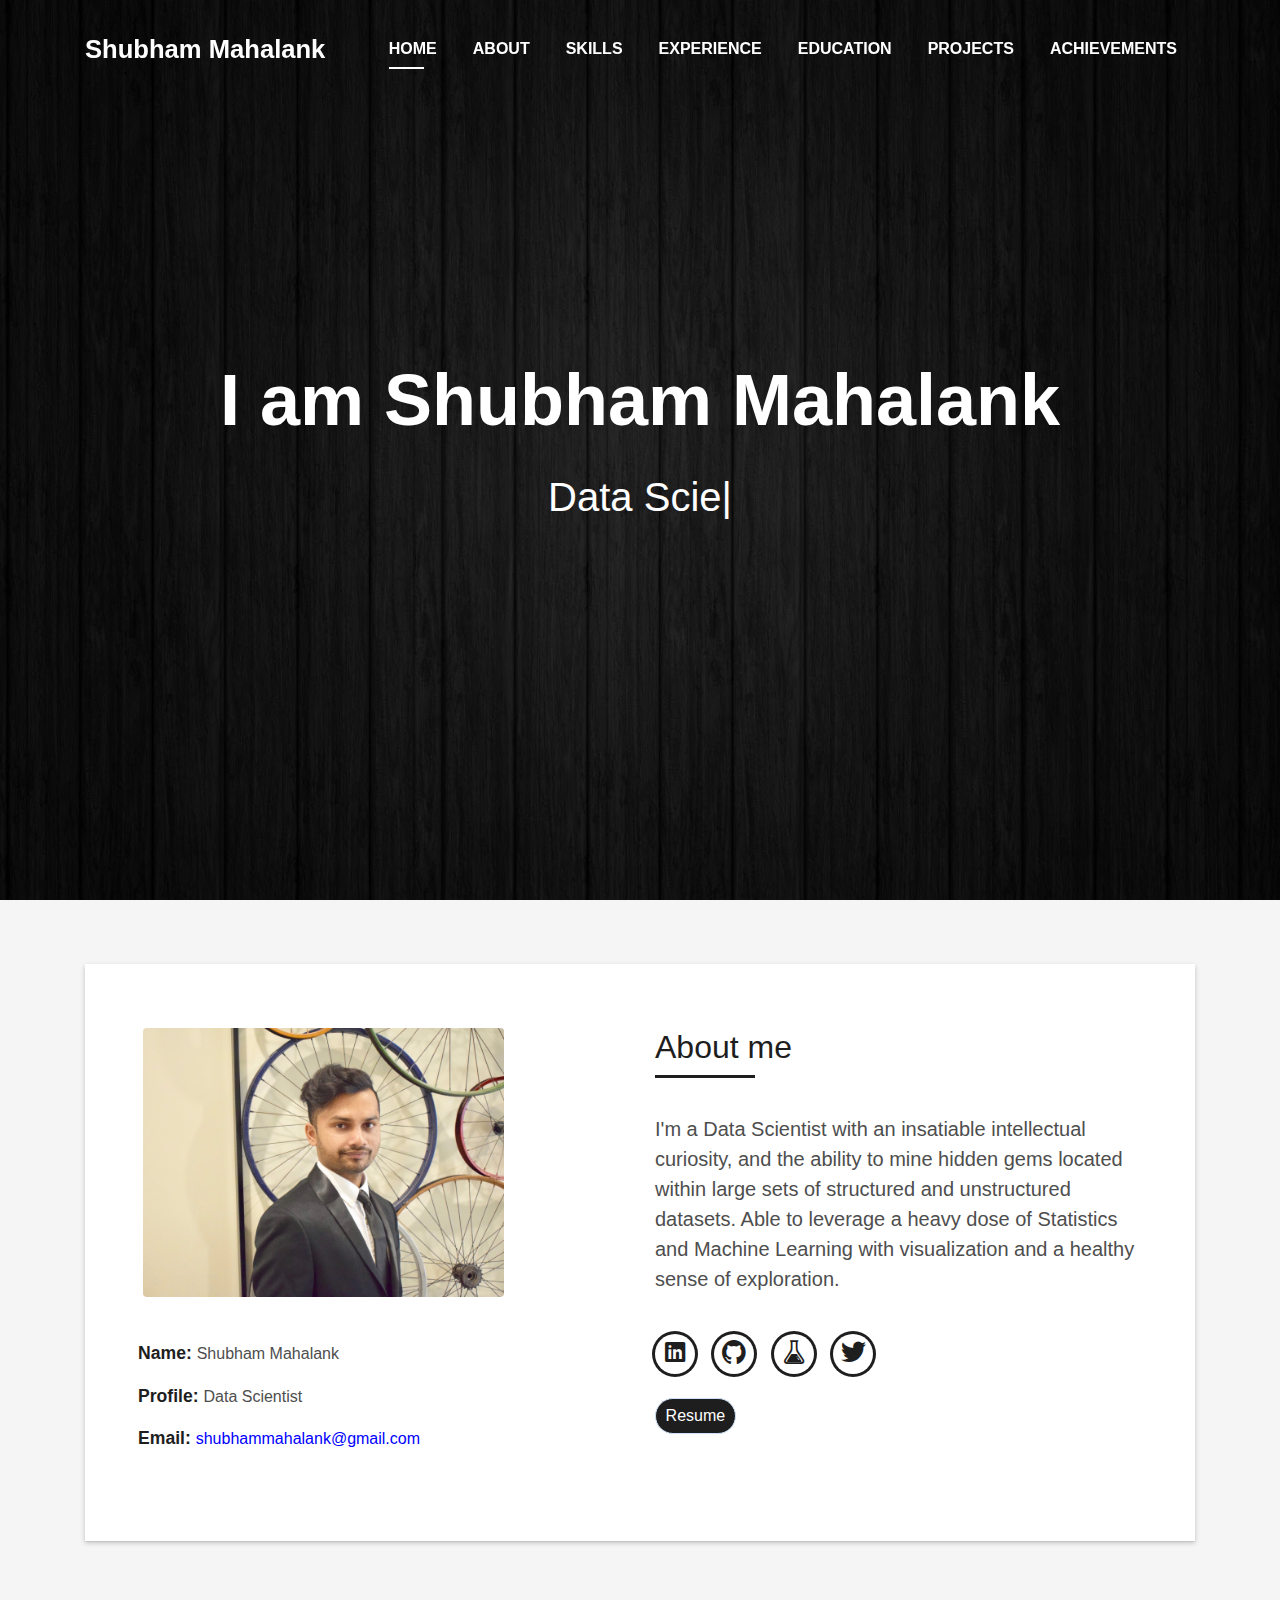
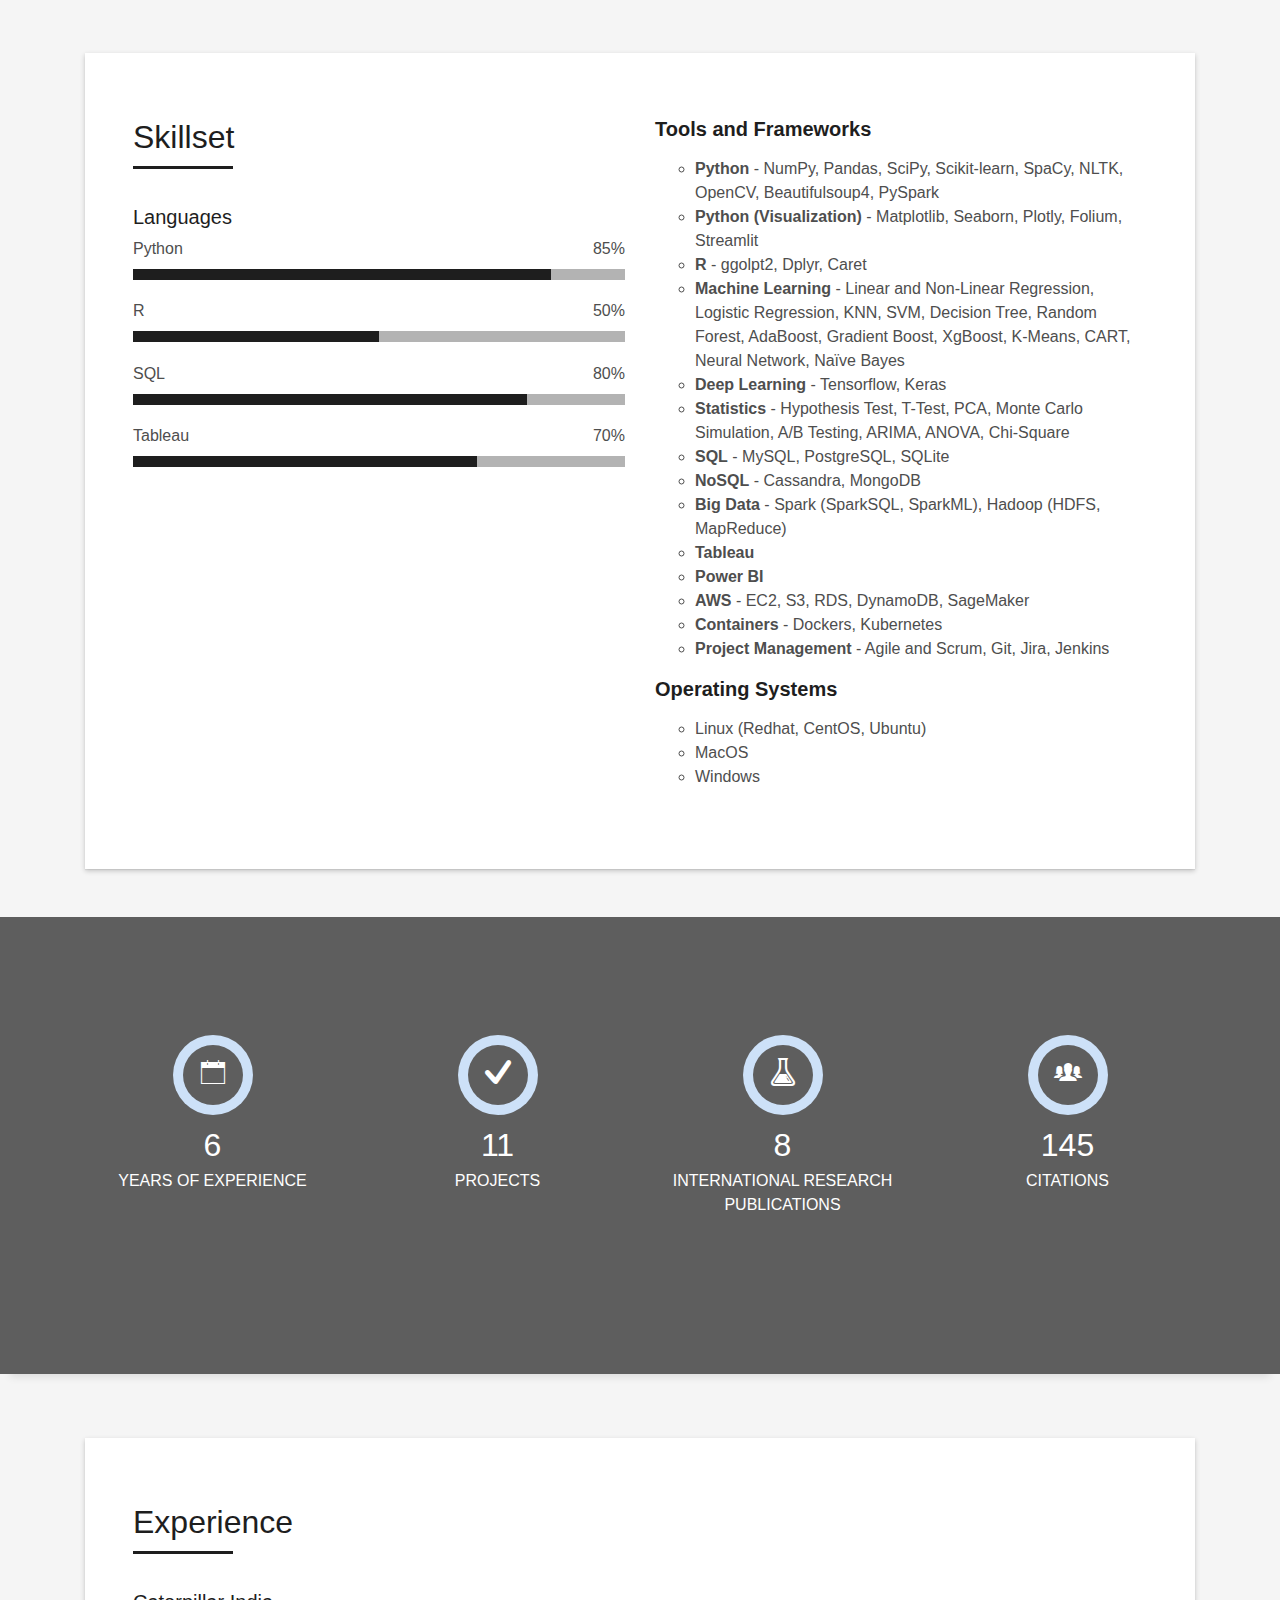
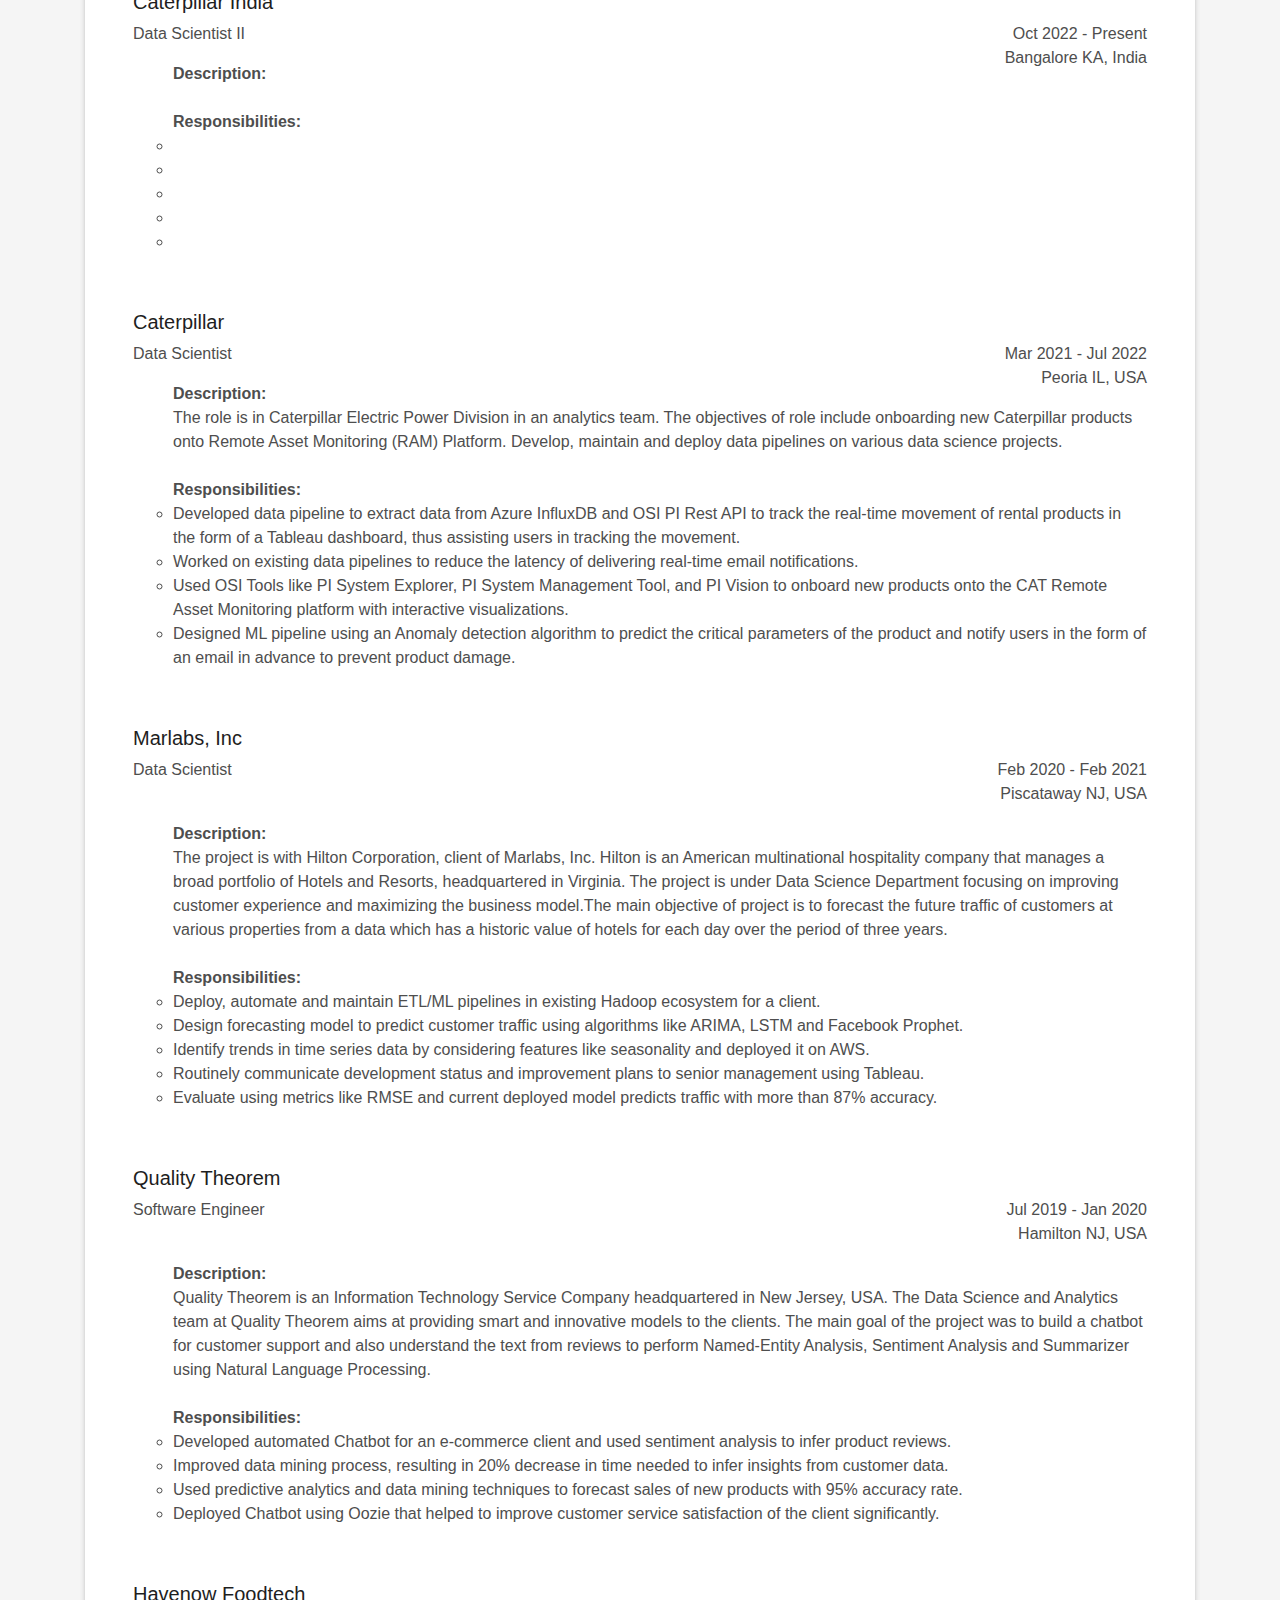
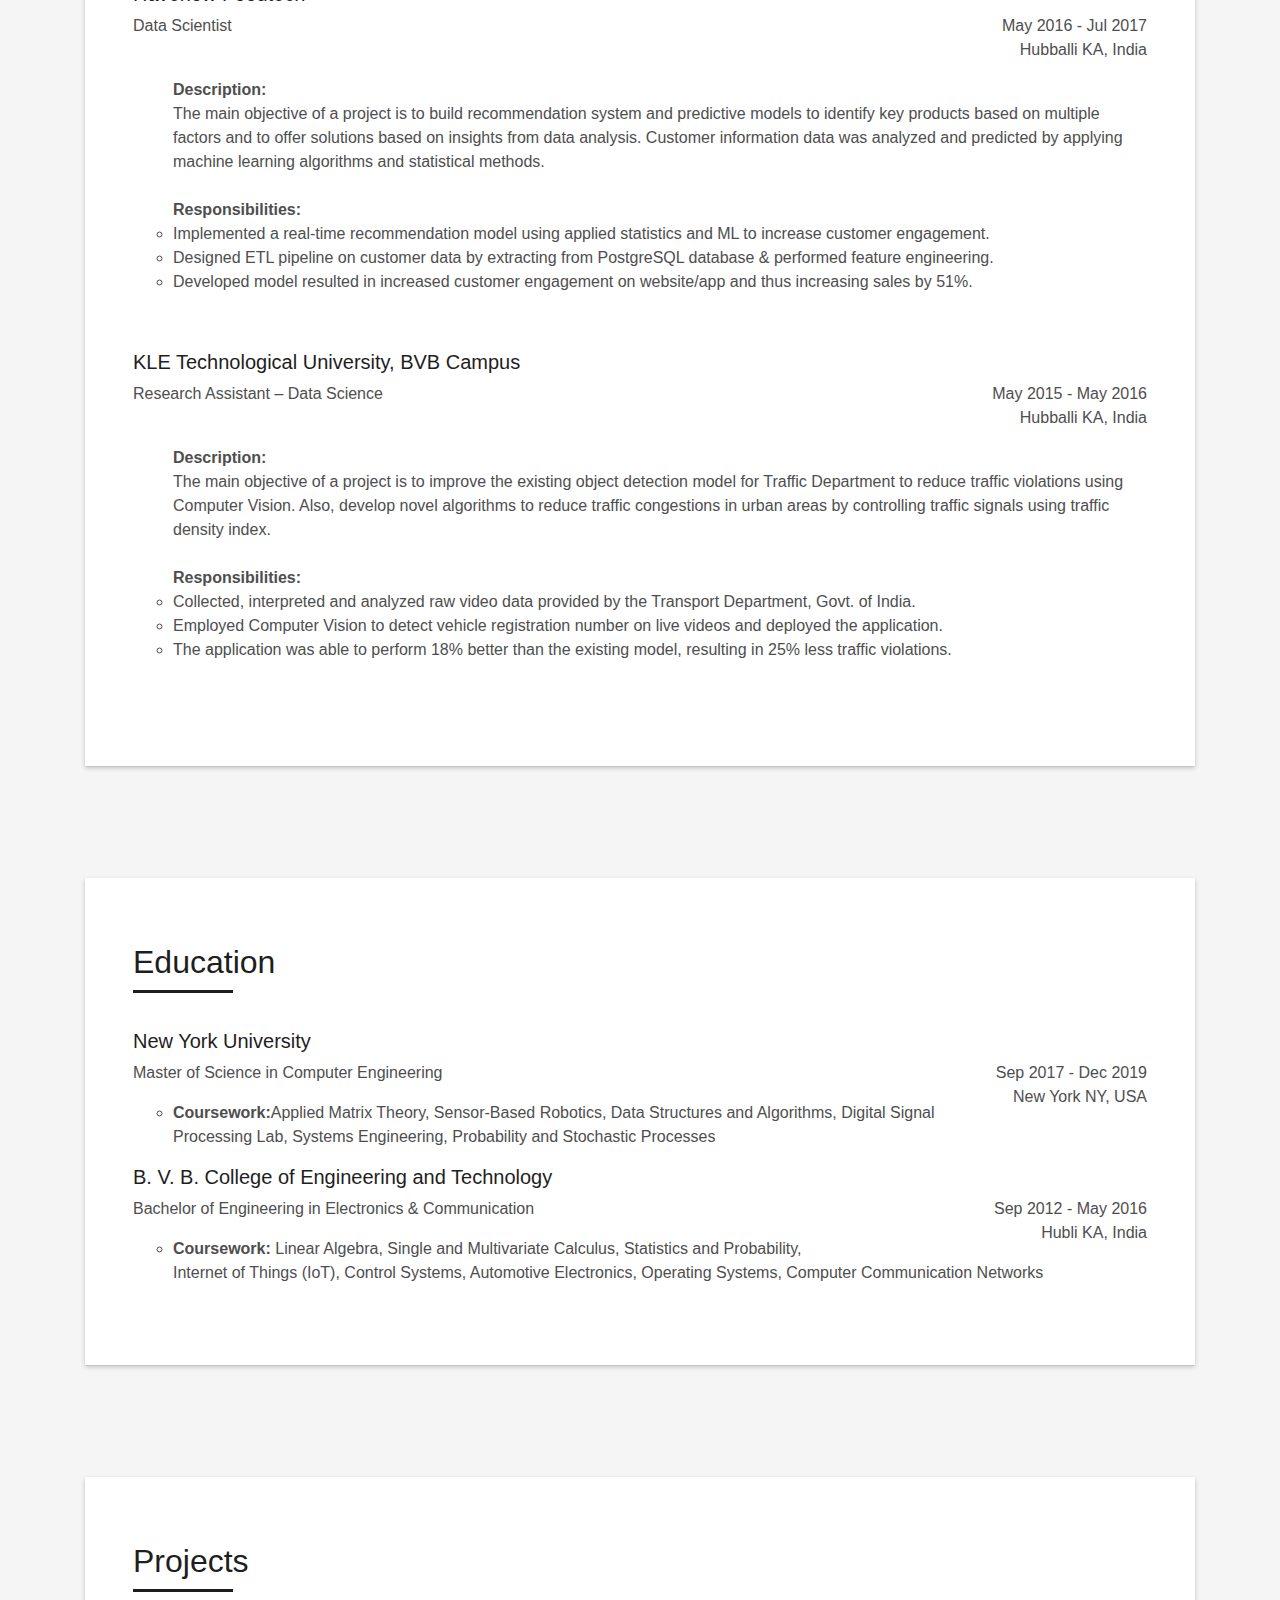
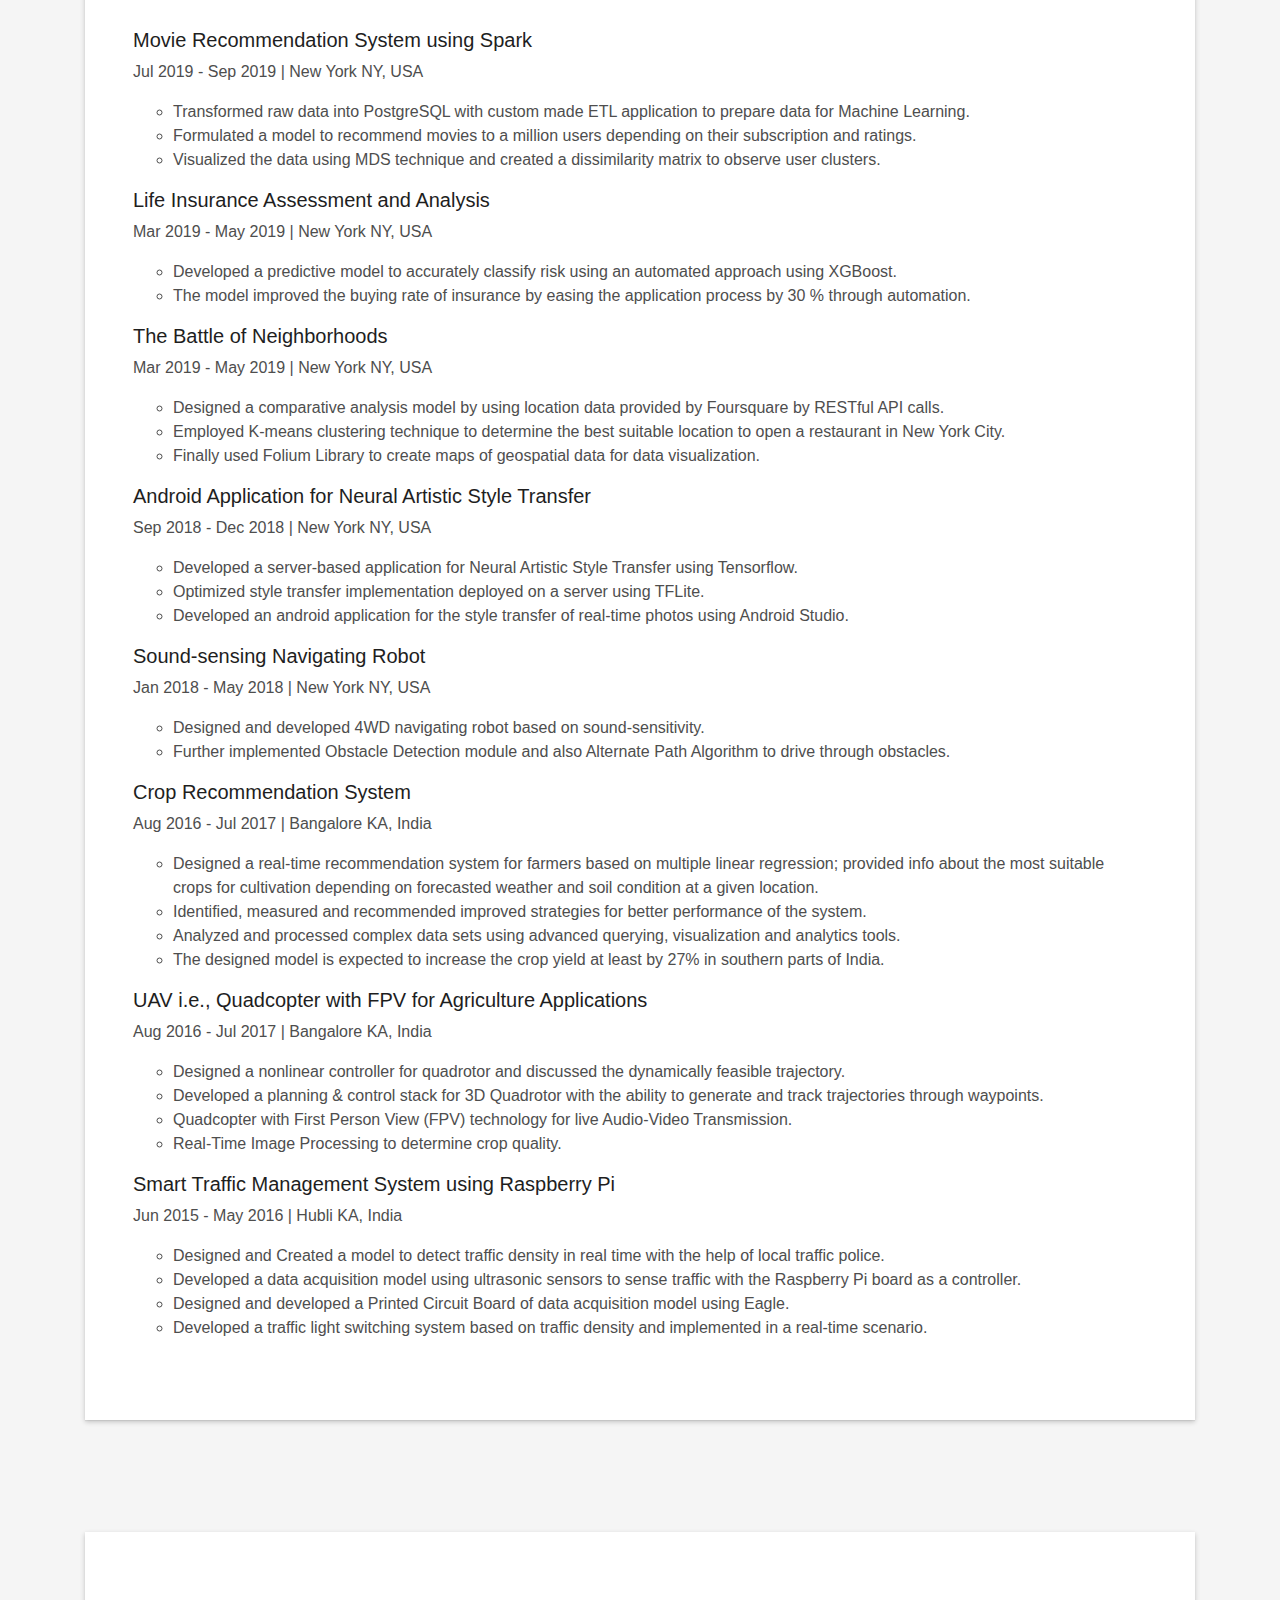
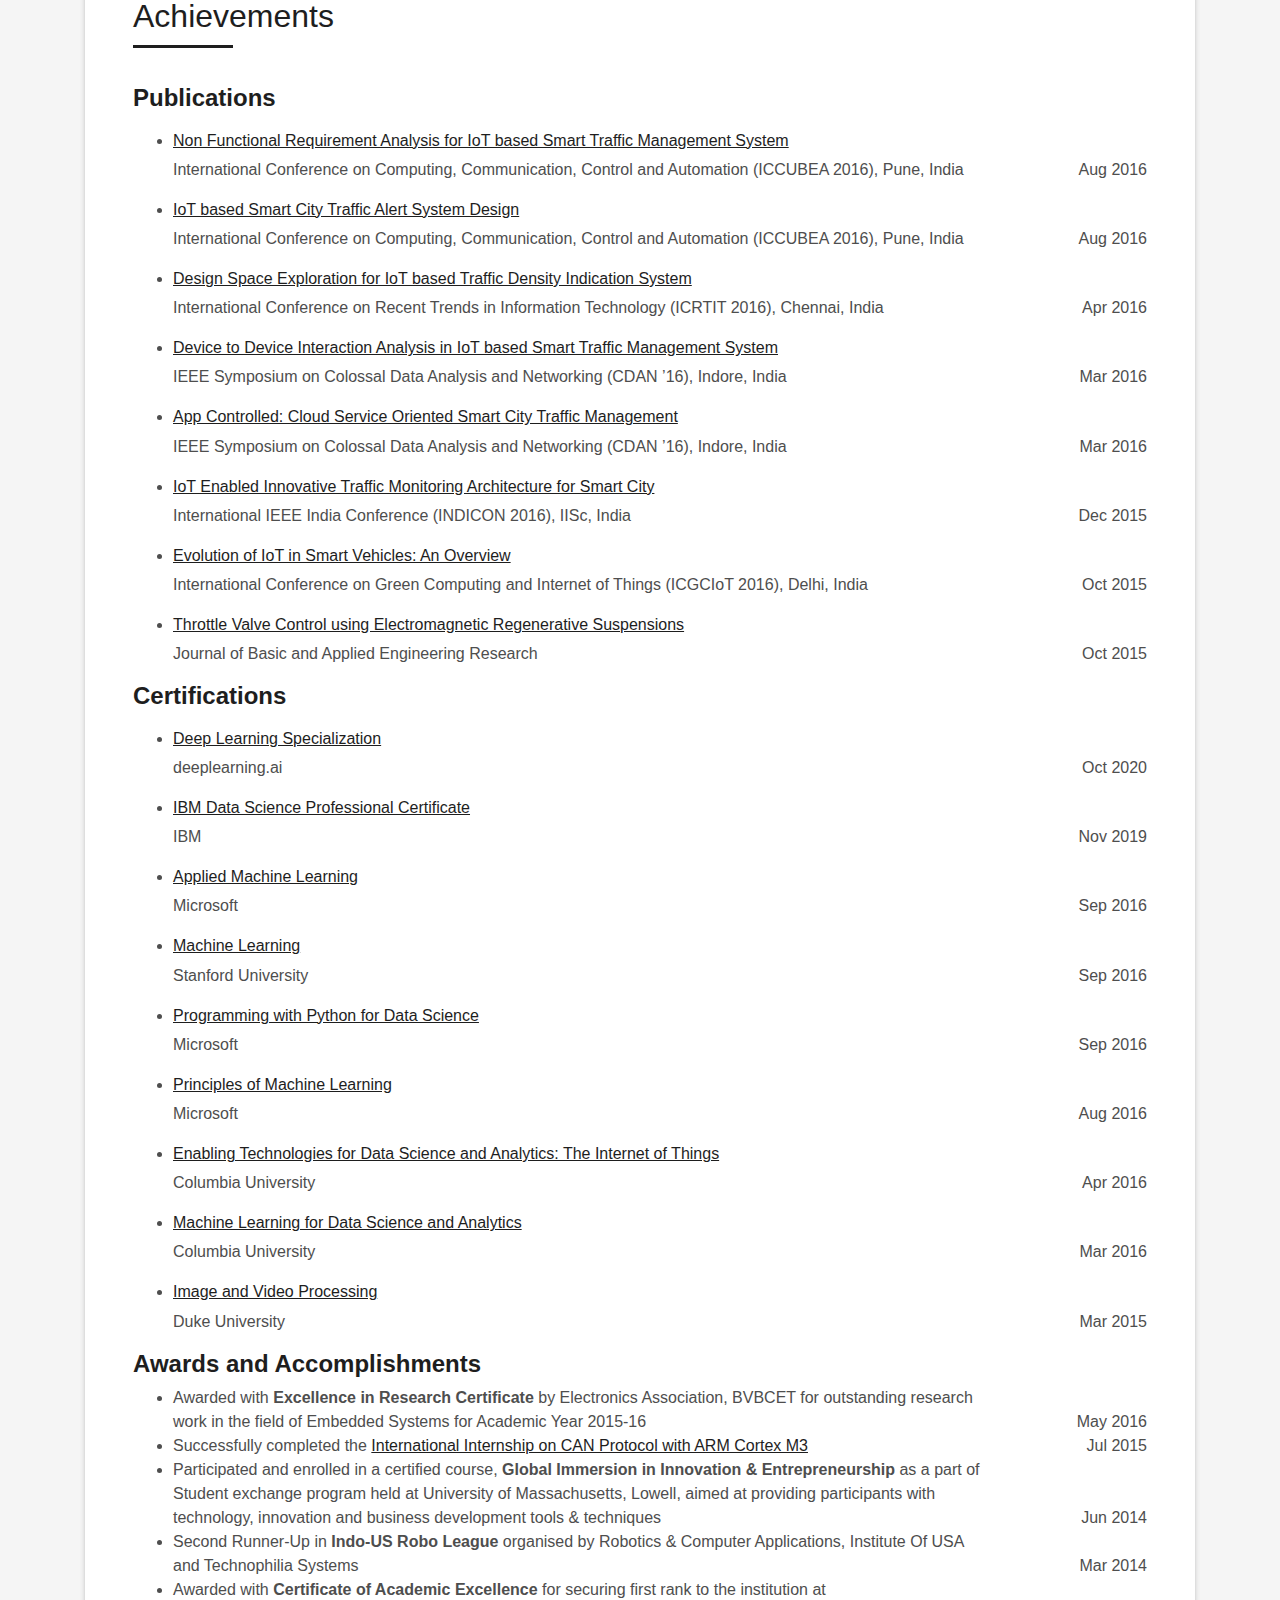
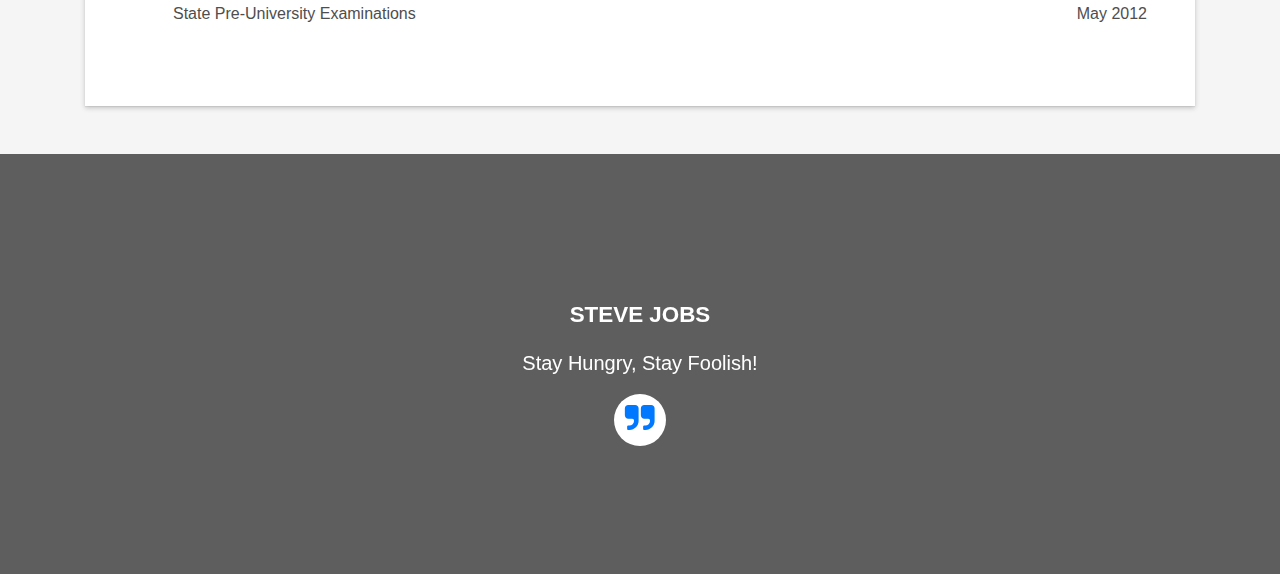
==== commit f071b3db: "Updated indentations" ====
--- a/index.html
+++ b/index.html
@@ -266,8 +266,8 @@
   </section>
   <!--Skills Section End  -->
 
-    <!-- To describe number of achievements and all -->
-    <div class="section-counter paralax-mf bg-image" style="background-image: url(img/counters-bg.jpg)">
+  <!-- To describe number of achievements and all -->
+  <div class="section-counter paralax-mf bg-image" style="background-image: url(img/counters-bg.jpg)">
       <div class="overlay-mf"></div>
       <div class="container">
         <div class="row">
@@ -502,8 +502,8 @@
   </section>
    <!--Education Section End  -->
 
-     <!--Projects Section Start  -->
-     <section id="projects" class="about-mf sect-pt4 route">
+    <!--Projects Section Start  -->
+    <section id="projects" class="about-mf sect-pt4 route">
       <div class="container">
         <div class="row">
           <div class="col-sm-12">
@@ -583,10 +583,10 @@
         </div>
       </div>
     </section>
-        <!--Projects Section End  -->
-
-      <!--Achievements Section Start  -->
-     <section id="achievements" class="about-mf sect-pt4 route">
+    <!--Projects Section End  -->
+
+    <!--Achievements Section Start  -->
+    <section id="achievements" class="about-mf sect-pt4 route">
       <div class="container">
         <div class="row">
           <div class="col-sm-12">
@@ -660,10 +660,10 @@
         </div>
       </div>
     </section>
-        <!--Achievements Section End  -->
-
-  <!--/ Section Blog Star /-->
-  <!-- <section id="blog" class="blog-mf sect-pt4 route">
+    <!--Achievements Section End  -->
+
+    <!--/ Section Blog Star /-->
+    <!-- <section id="blog" class="blog-mf sect-pt4 route">
     <div class="container">
       <div class="row">
         <div class="col-sm-12">
@@ -775,10 +775,10 @@
       </div>
     </div>
   </section> -->
-  <!--/ Section Blog End /-->
-
-   <!--/ Section Testimonials Star /-->
-   <div class="testimonials paralax-mf bg-image" style="background-image: url(img/overlay-bg.jpg)">
+    <!--/ Section Blog End /-->
+
+    <!--/ Section Testimonials Star /-->
+    <div class="testimonials paralax-mf bg-image" style="background-image: url(img/overlay-bg.jpg)">
     <div class="overlay-mf"></div>
     <div class="container">
       <div class="row">
@@ -816,7 +816,7 @@
   </div>
 
     <!--/ Services Section Start /-->
-  <!-- <section id="service" class="services-mf route">
+    <!-- <section id="service" class="services-mf route">
     <div class="container">
       <div class="row">
         <div class="col-sm-12">
@@ -925,10 +925,10 @@
       </div>
     </div>
   </section> -->
-  <!--/ Services Section End /-->
-
-  <!--/ Portfolio Section Start /-->
-  <!-- <section id="work" class="portfolio-mf sect-pt4 route">
+    <!--/ Services Section End /-->
+
+    <!--/ Portfolio Section Start /-->
+    <!-- <section id="work" class="portfolio-mf sect-pt4 route">
     <div class="container">
       <div class="row">
         <div class="col-sm-12">
@@ -1092,7 +1092,7 @@
       </div>
     </div>
   </section> -->
-  <!--/ Portfolio Section End /-->
+    <!--/ Portfolio Section End /-->
 
   <!--/ Section Contact-Footer Star /-->
   <!-- <section class="paralax-mf footer-paralax bg-image sect-mt4 route" style="background-image: url(img/overlay-bg.jpg)">
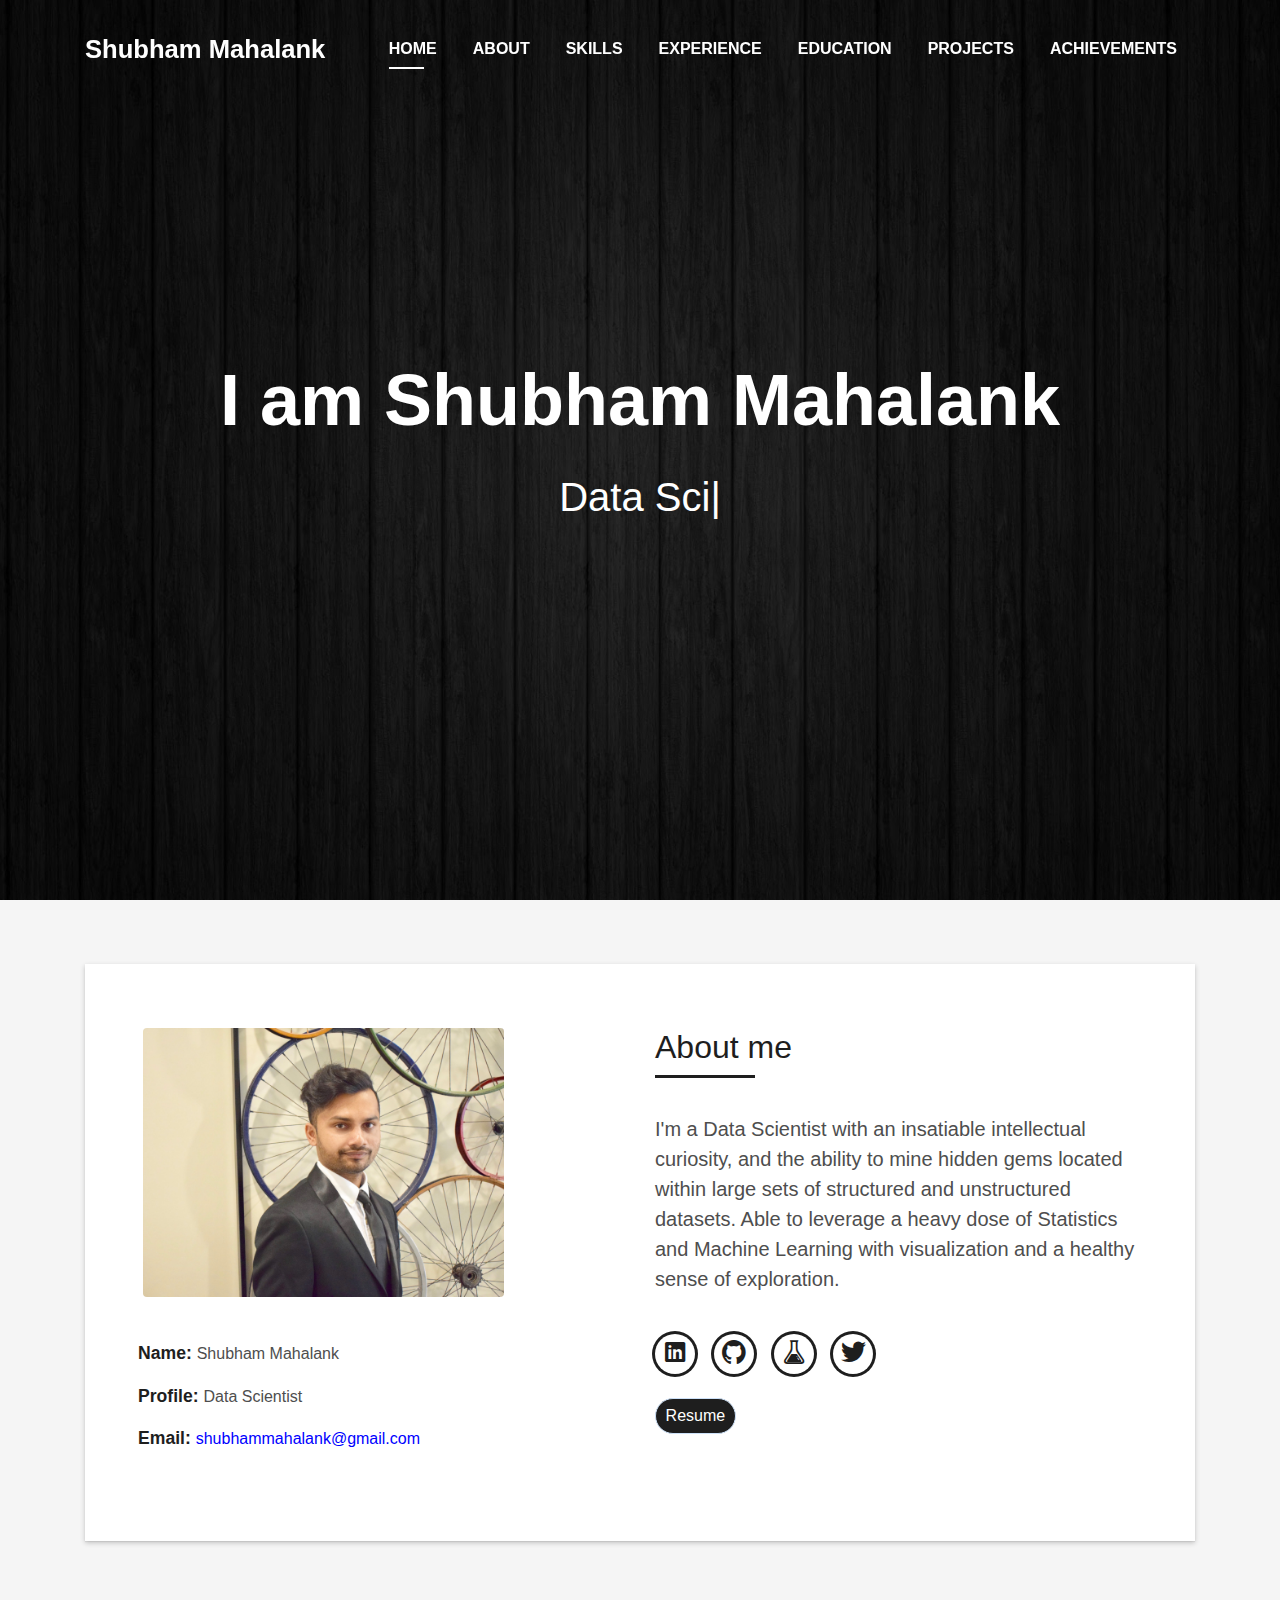
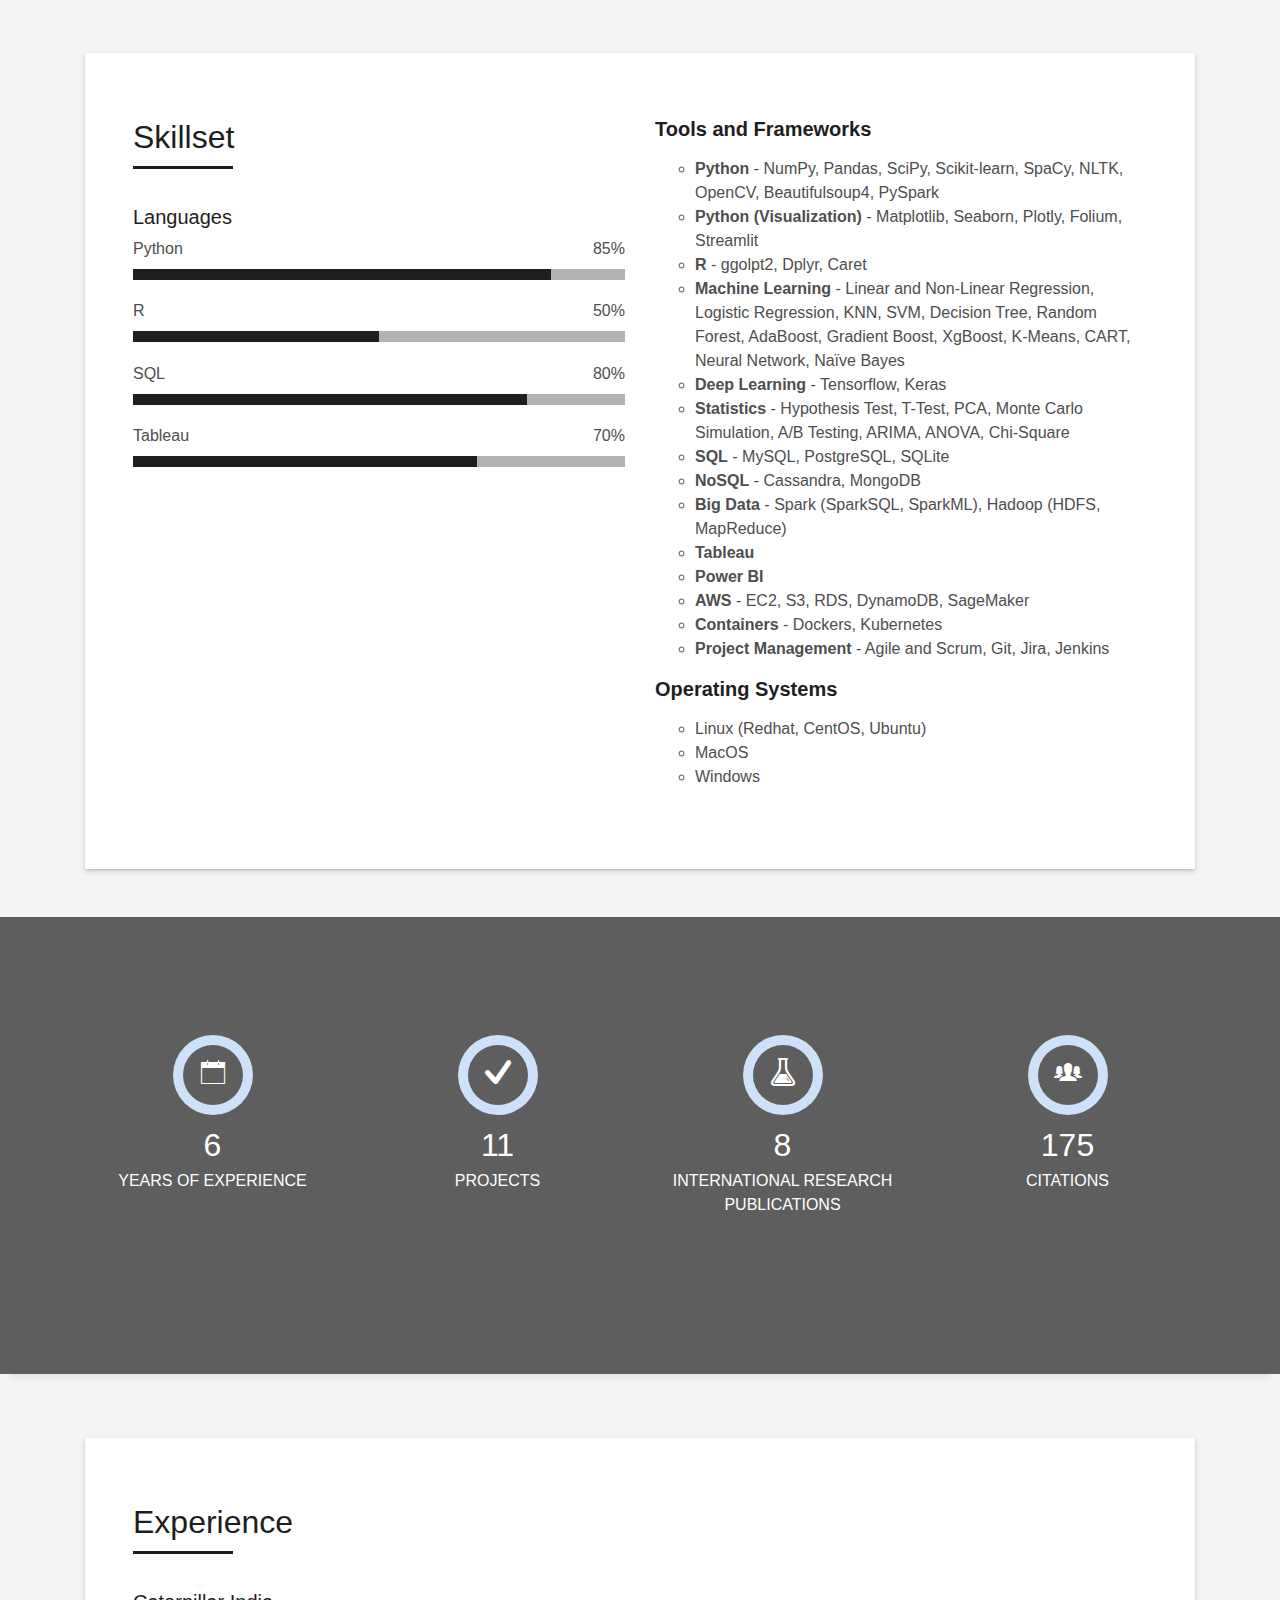
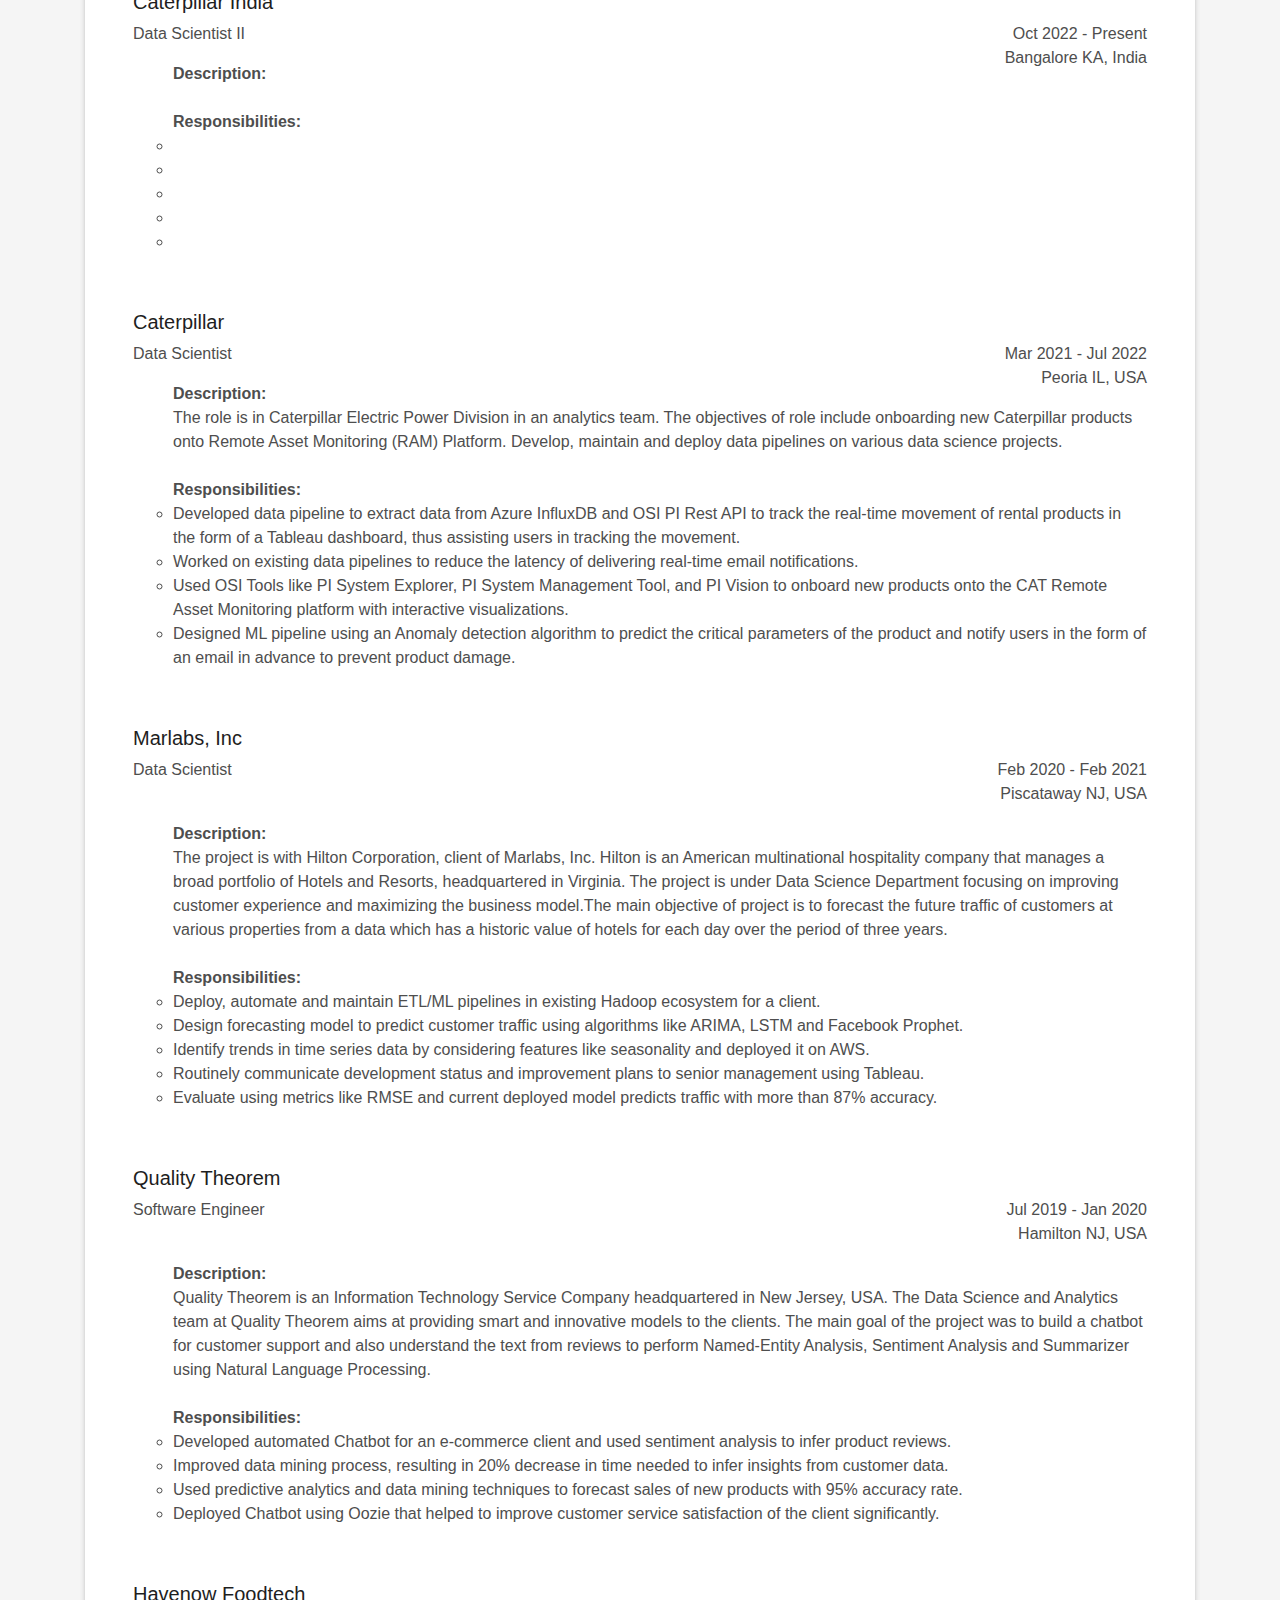
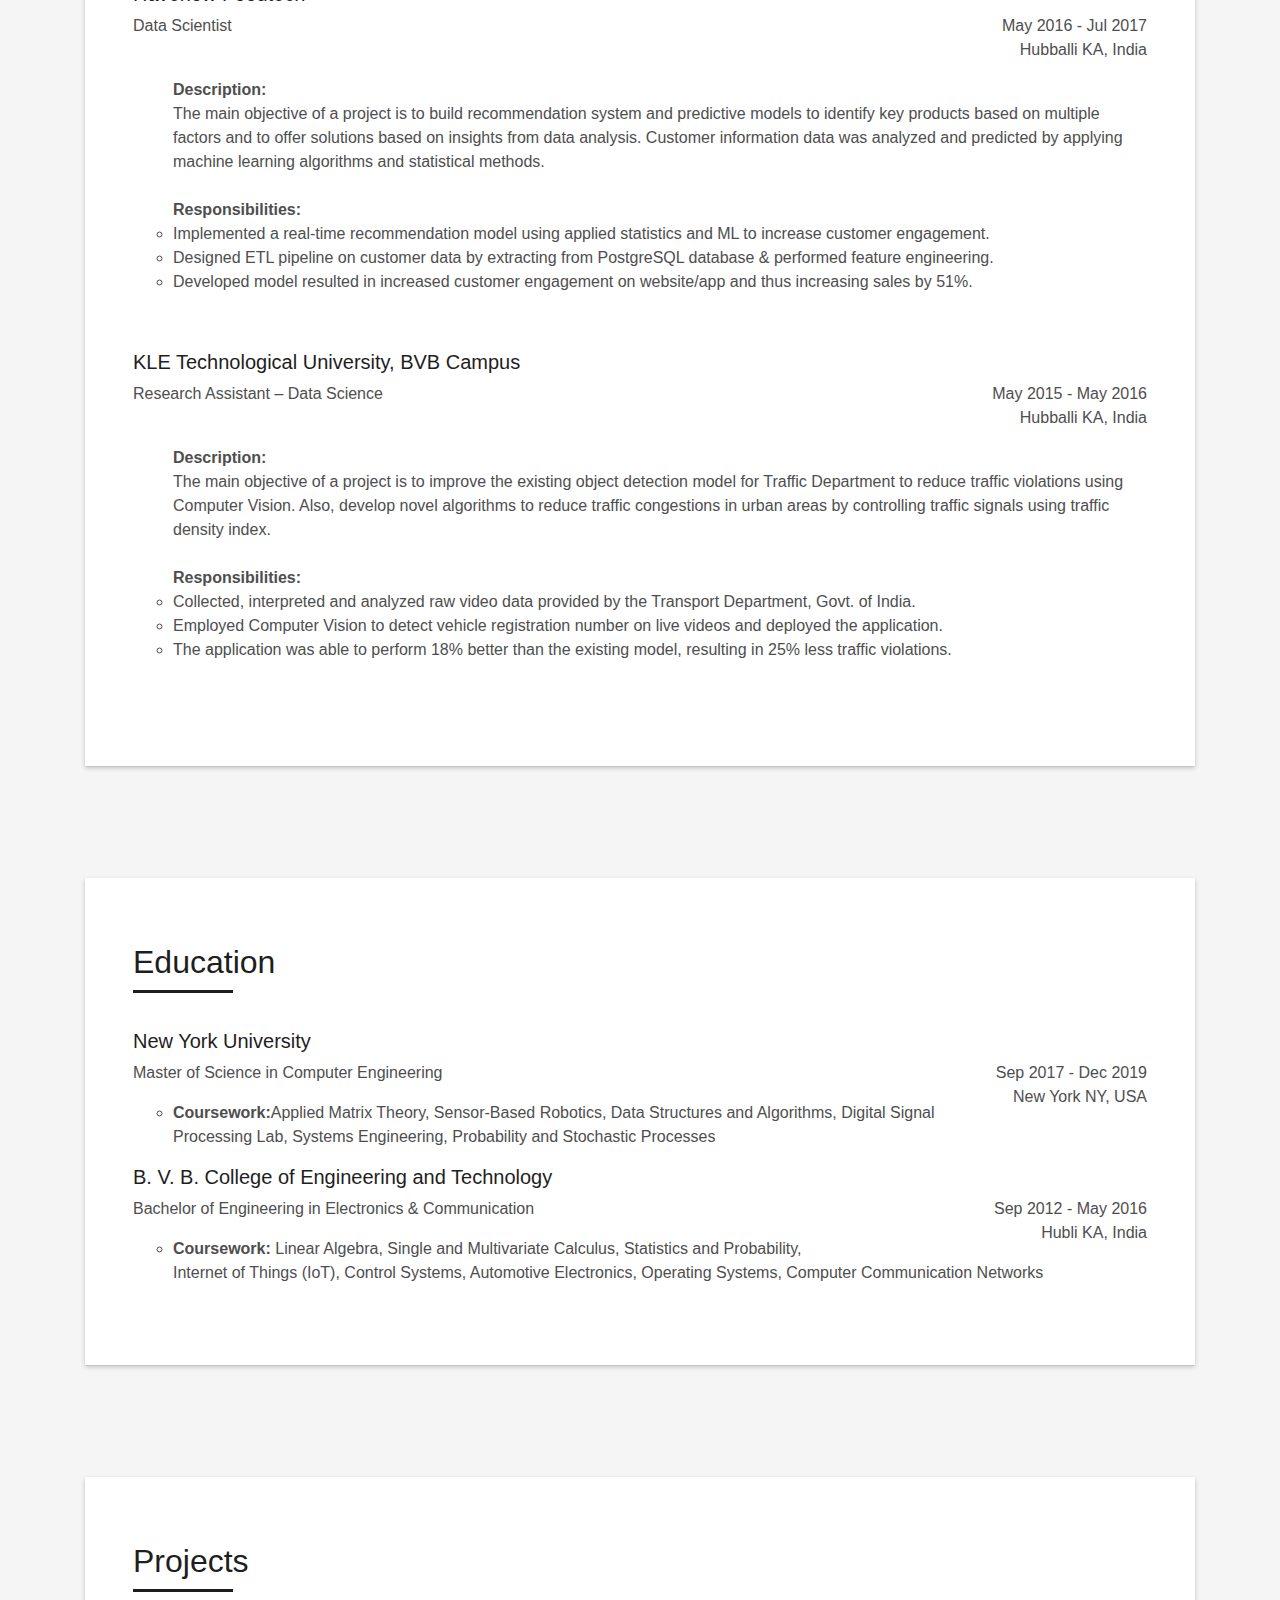
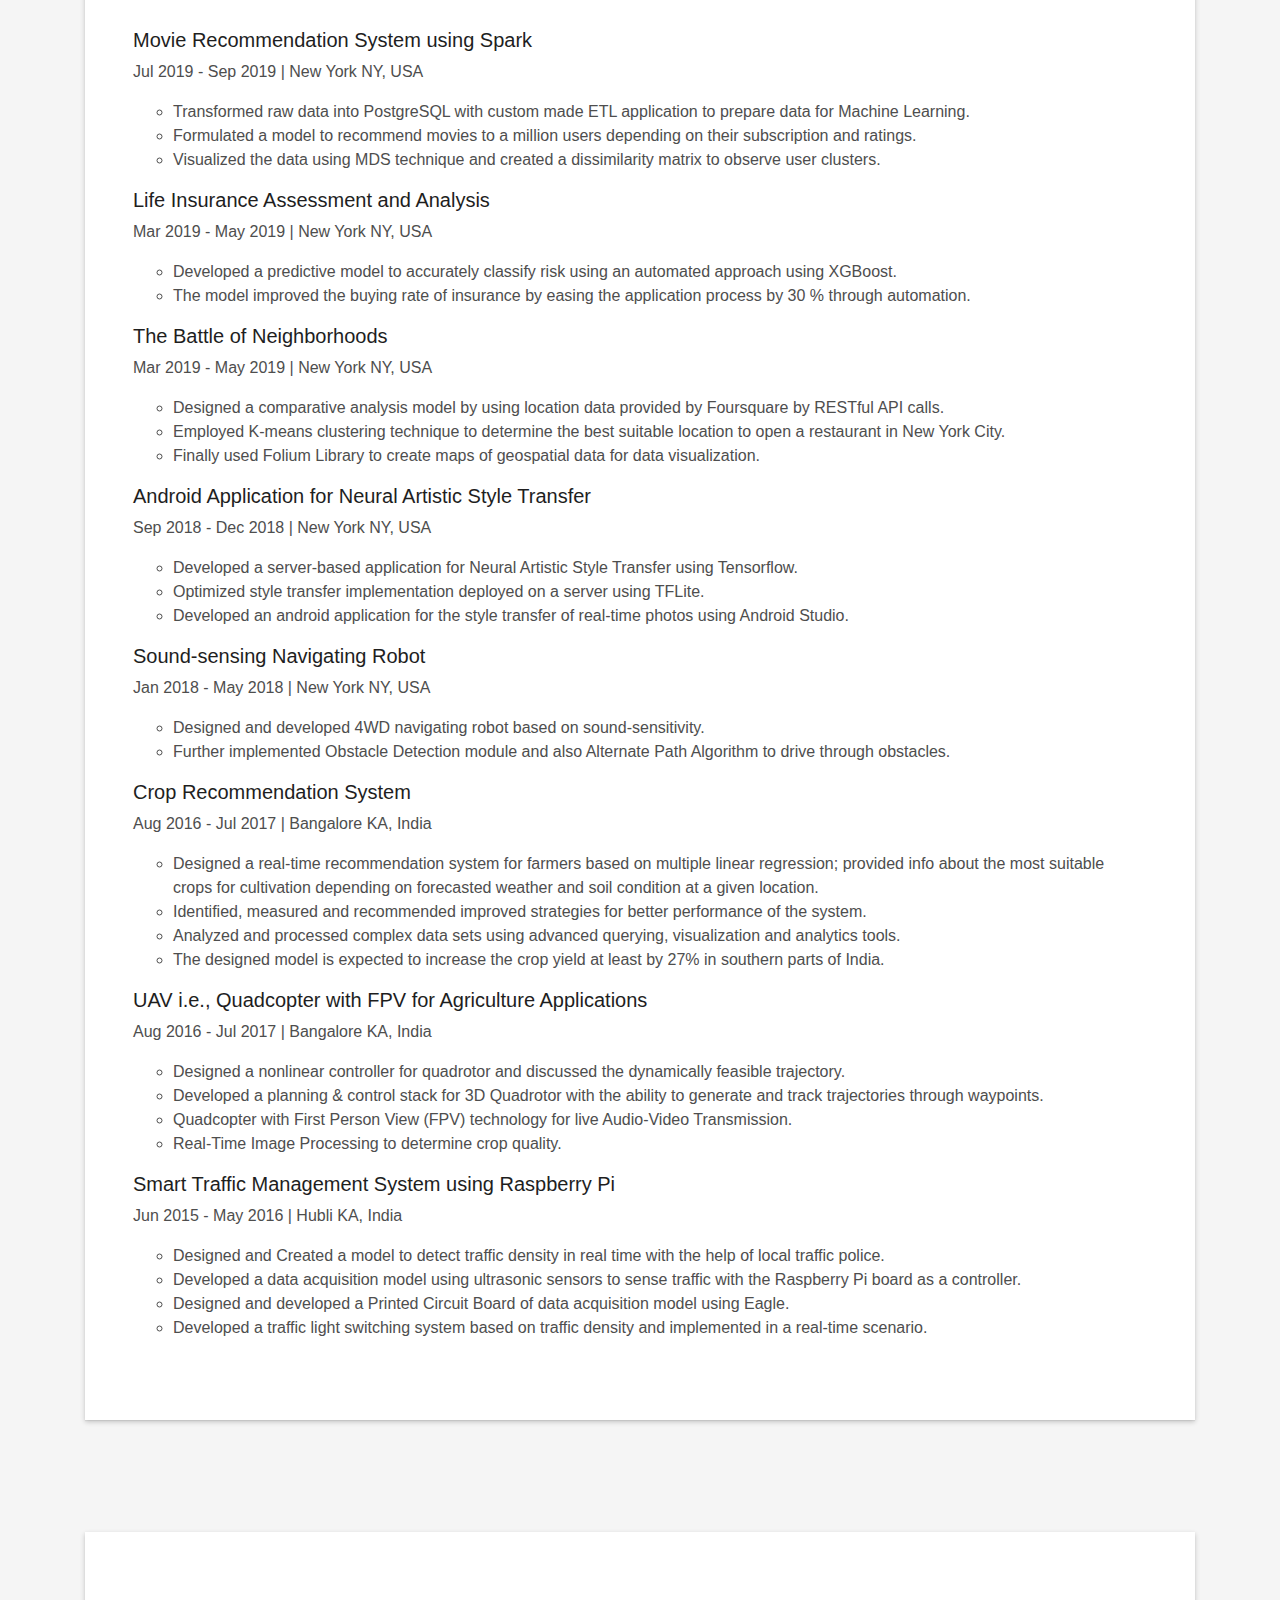
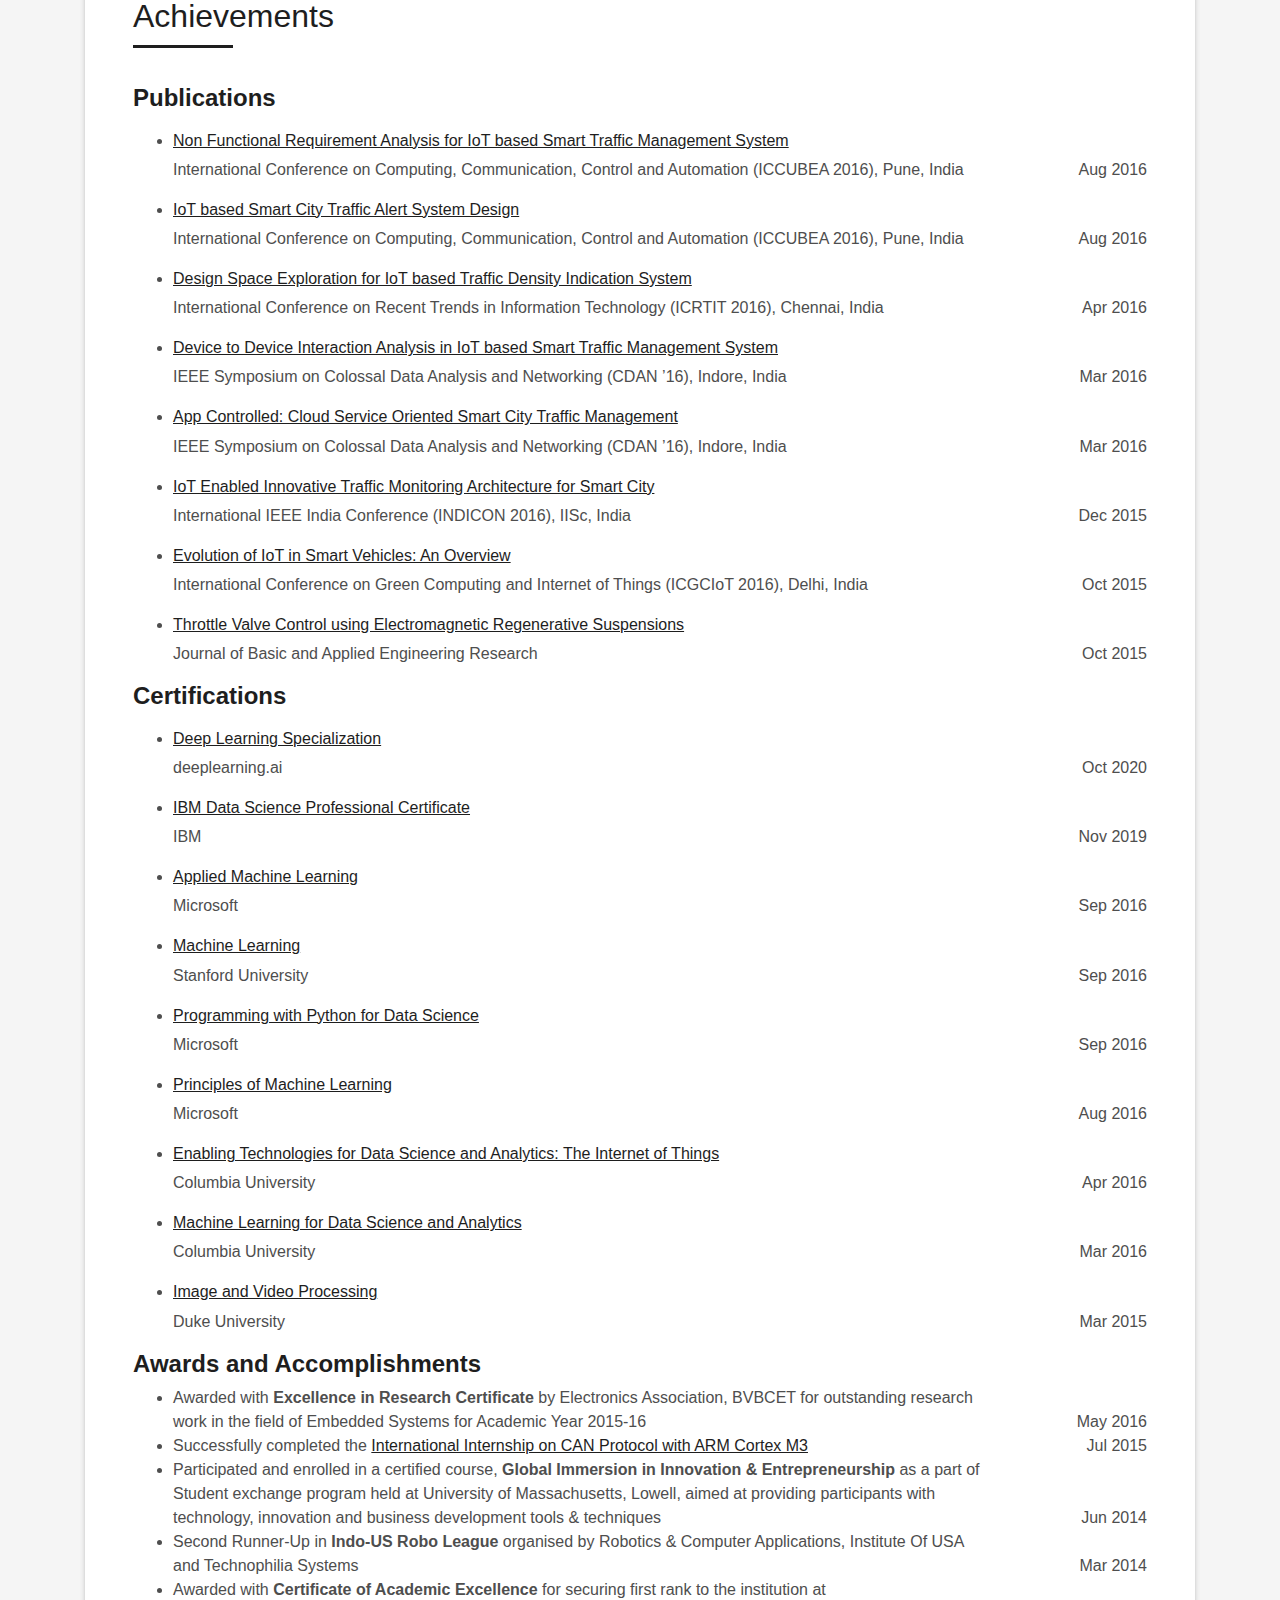
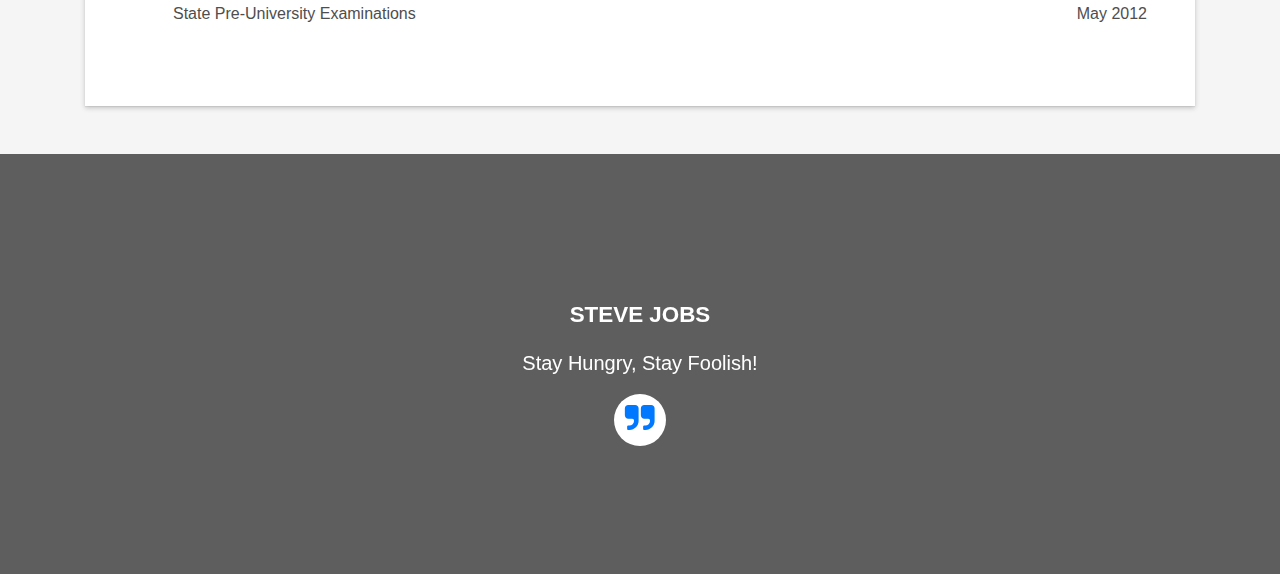
==== commit 4da13eef: "Updated citations" ====
--- a/index.html
+++ b/index.html
@@ -310,7 +310,7 @@
                   <span class="ico-circle"><i class="ion-ios-people"></i></span>
                 </div>
                 <div class="counter-num">
-                  <p class="counter">145</p>
+                  <p class="counter">175</p>
                   <span class="counter-text">CITATIONS</span>
                 </div>
               </div>
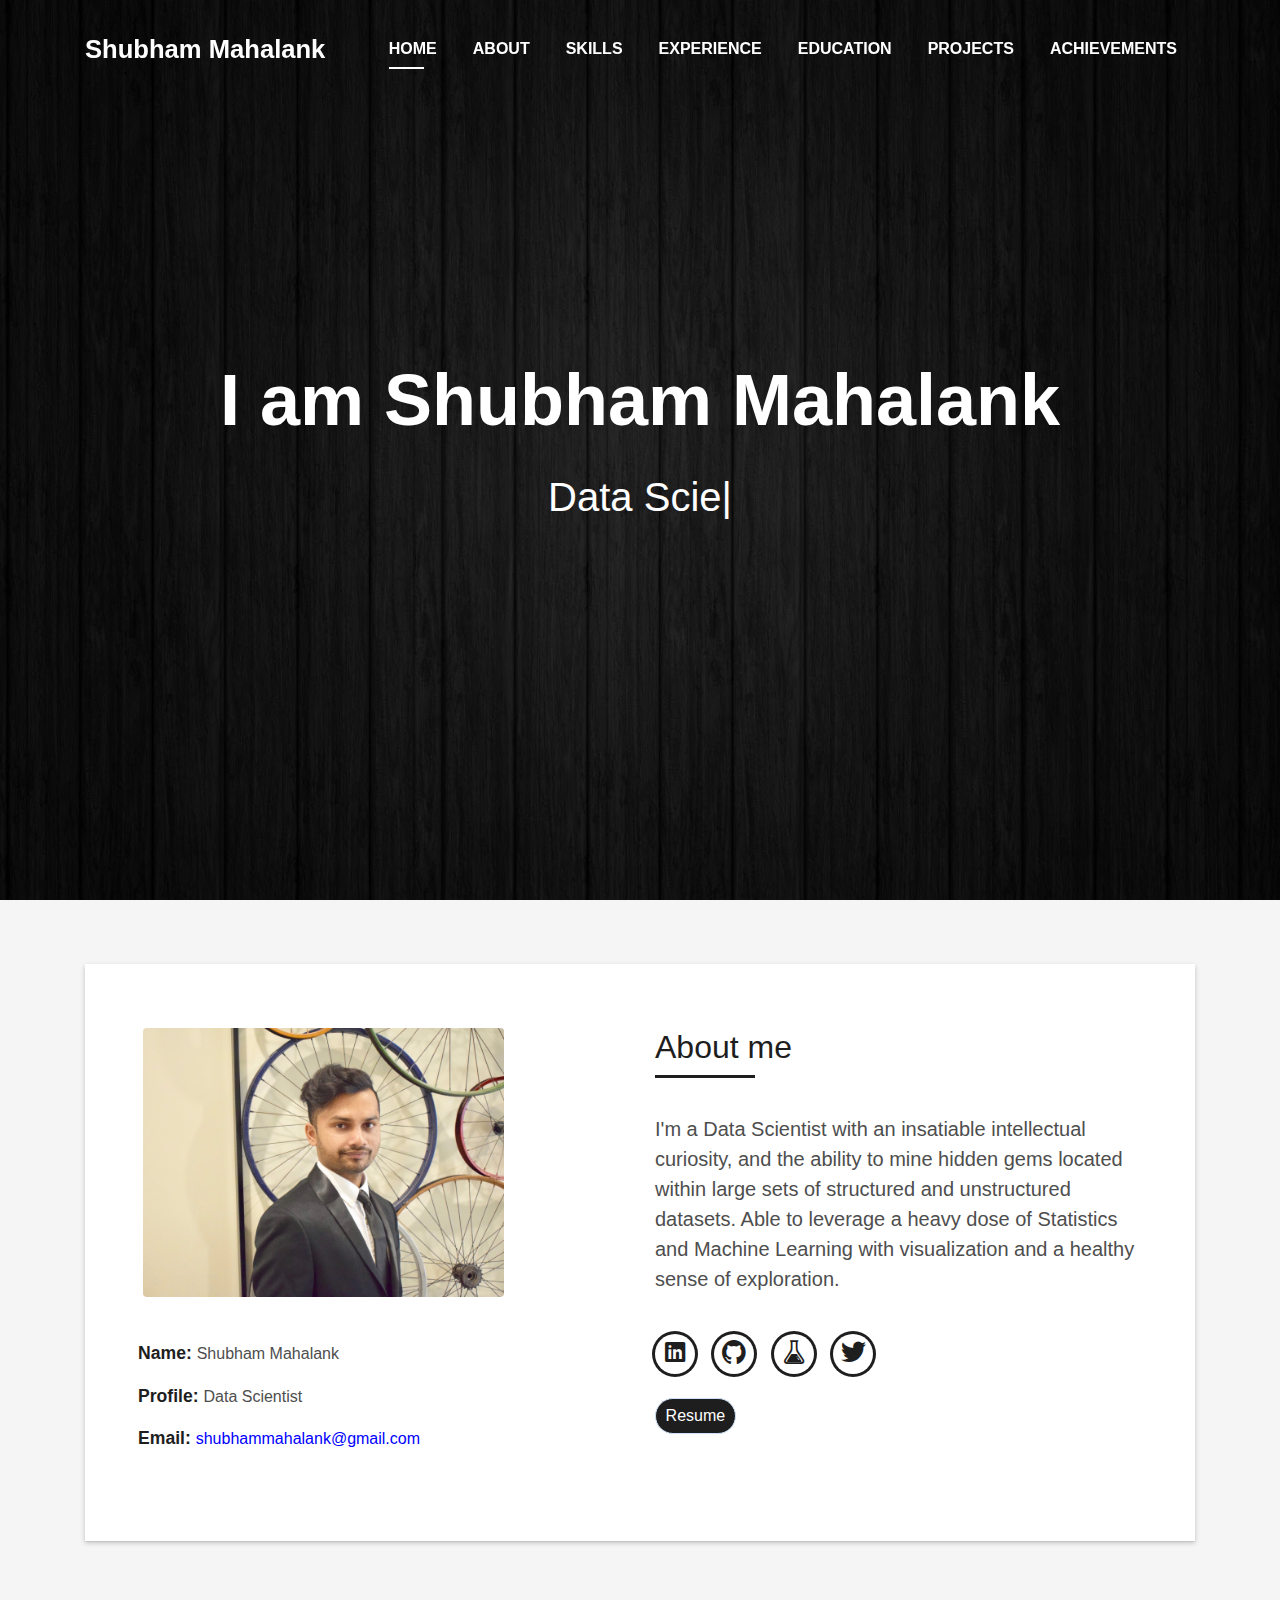
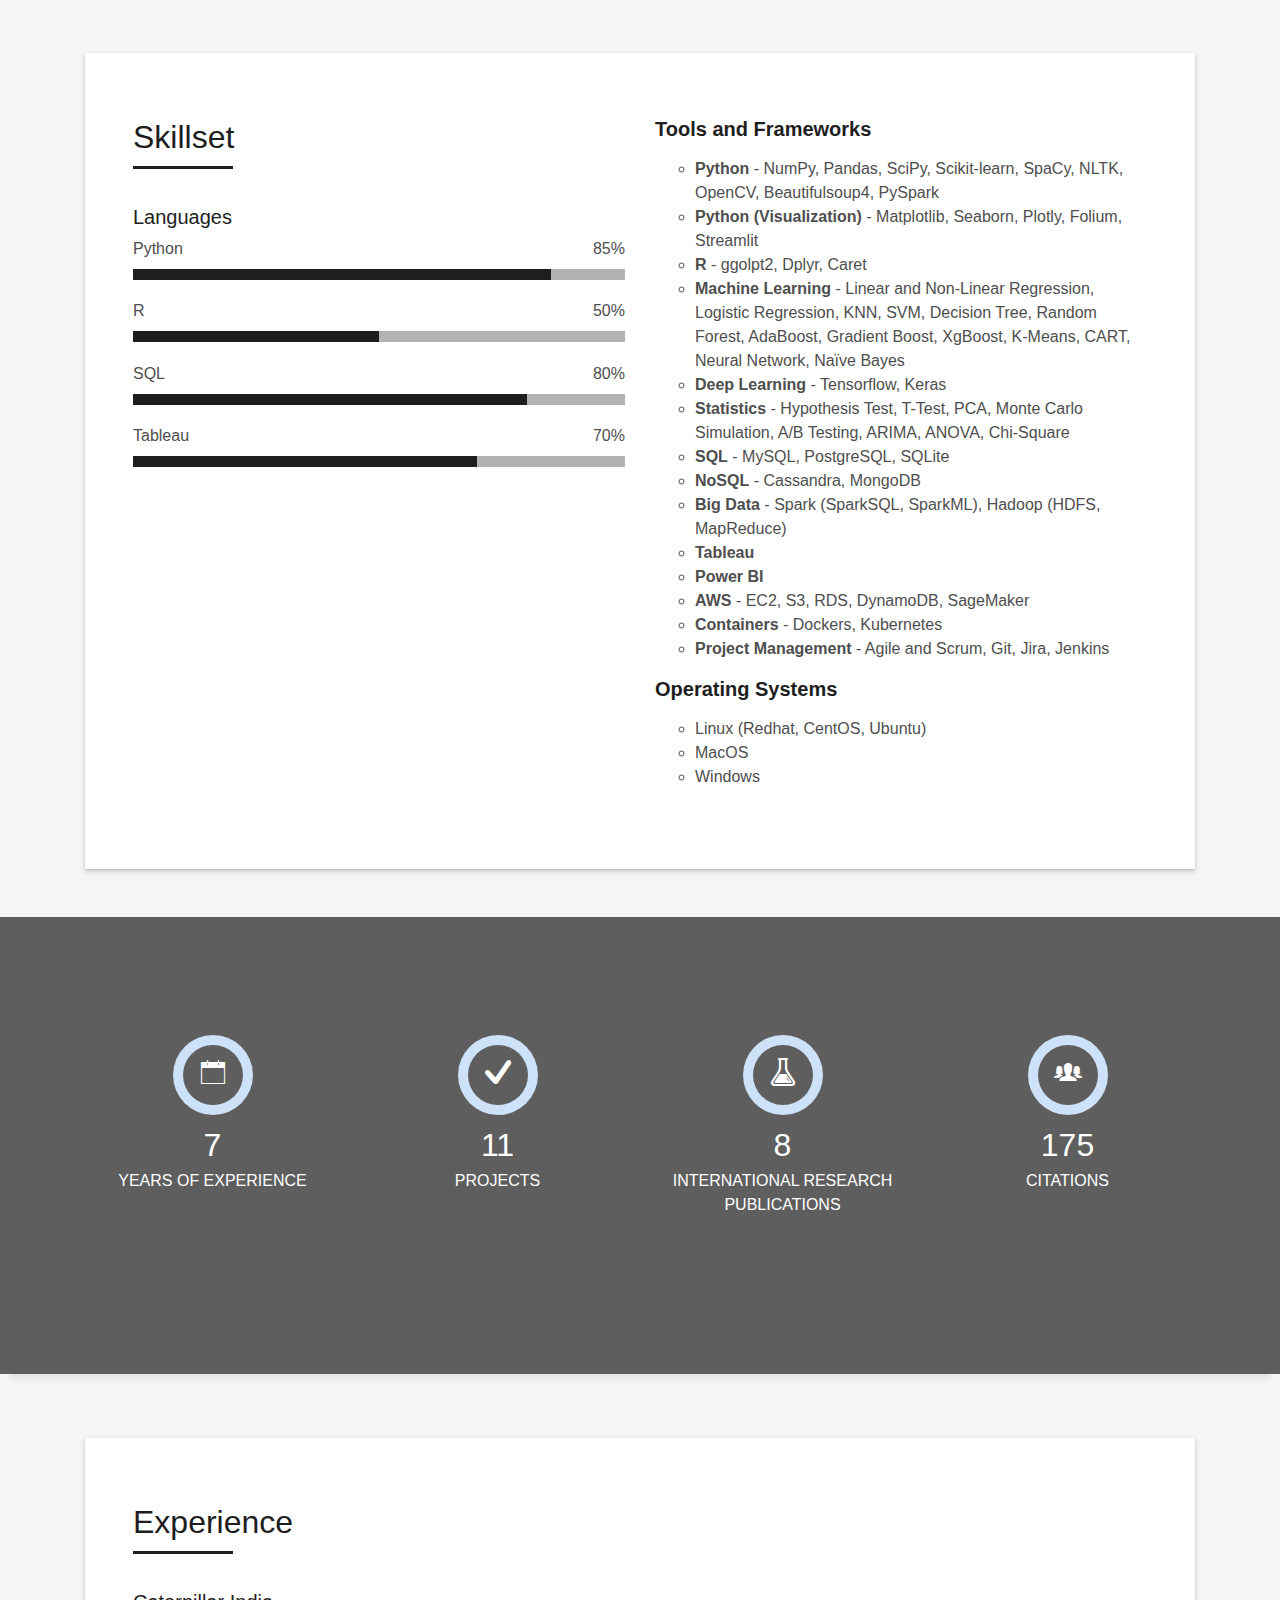
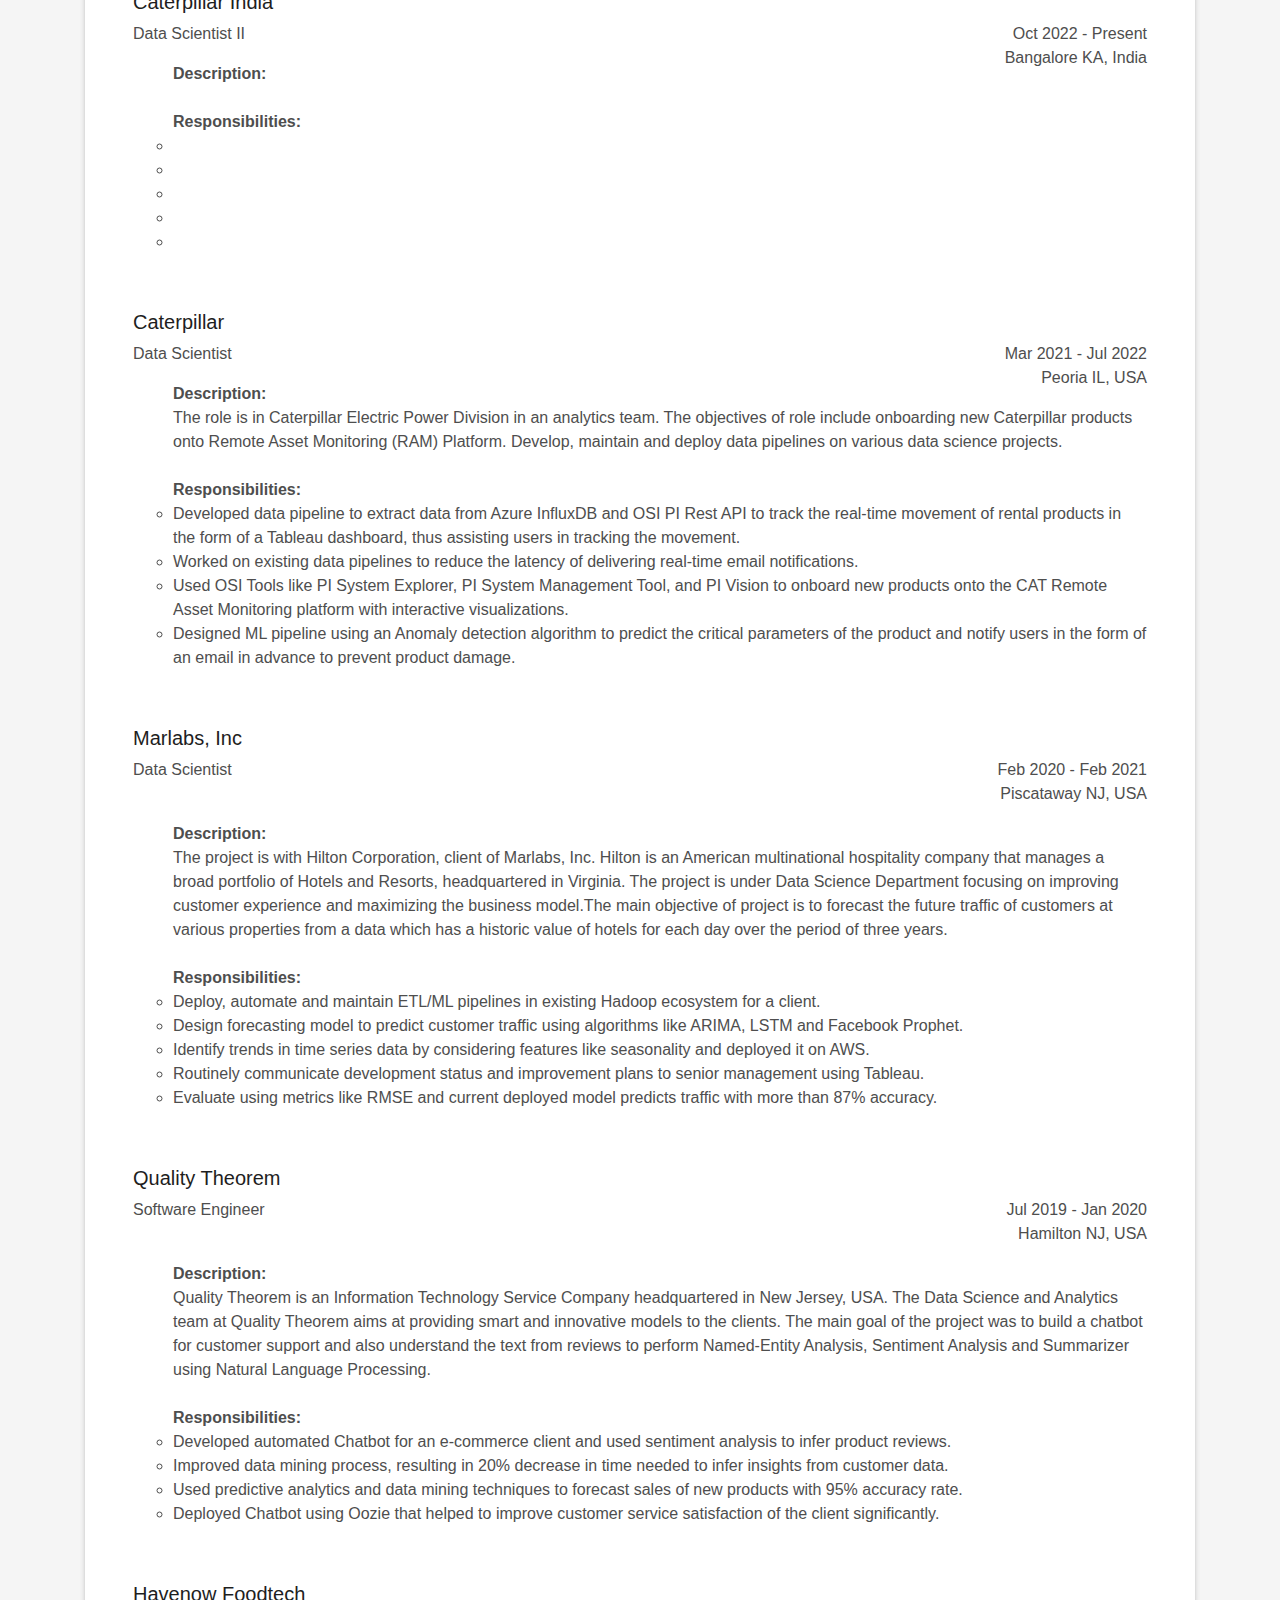
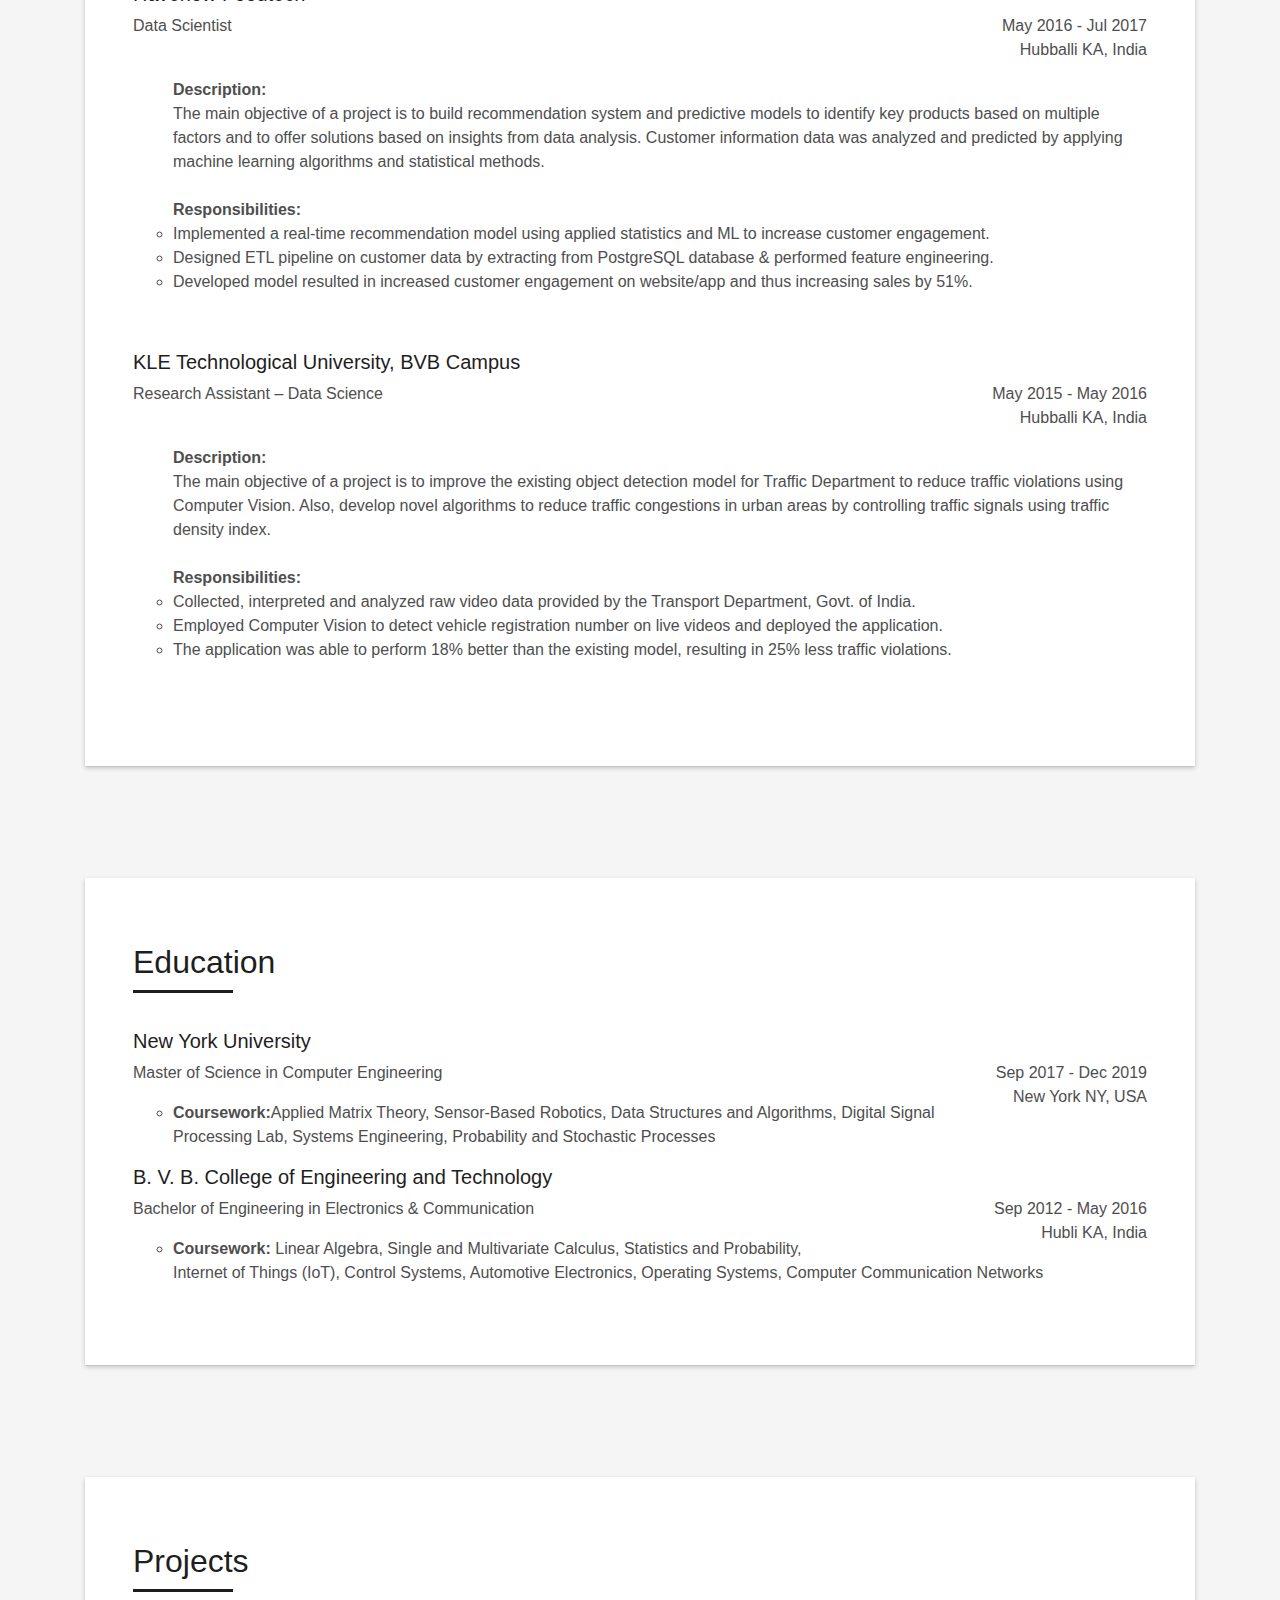
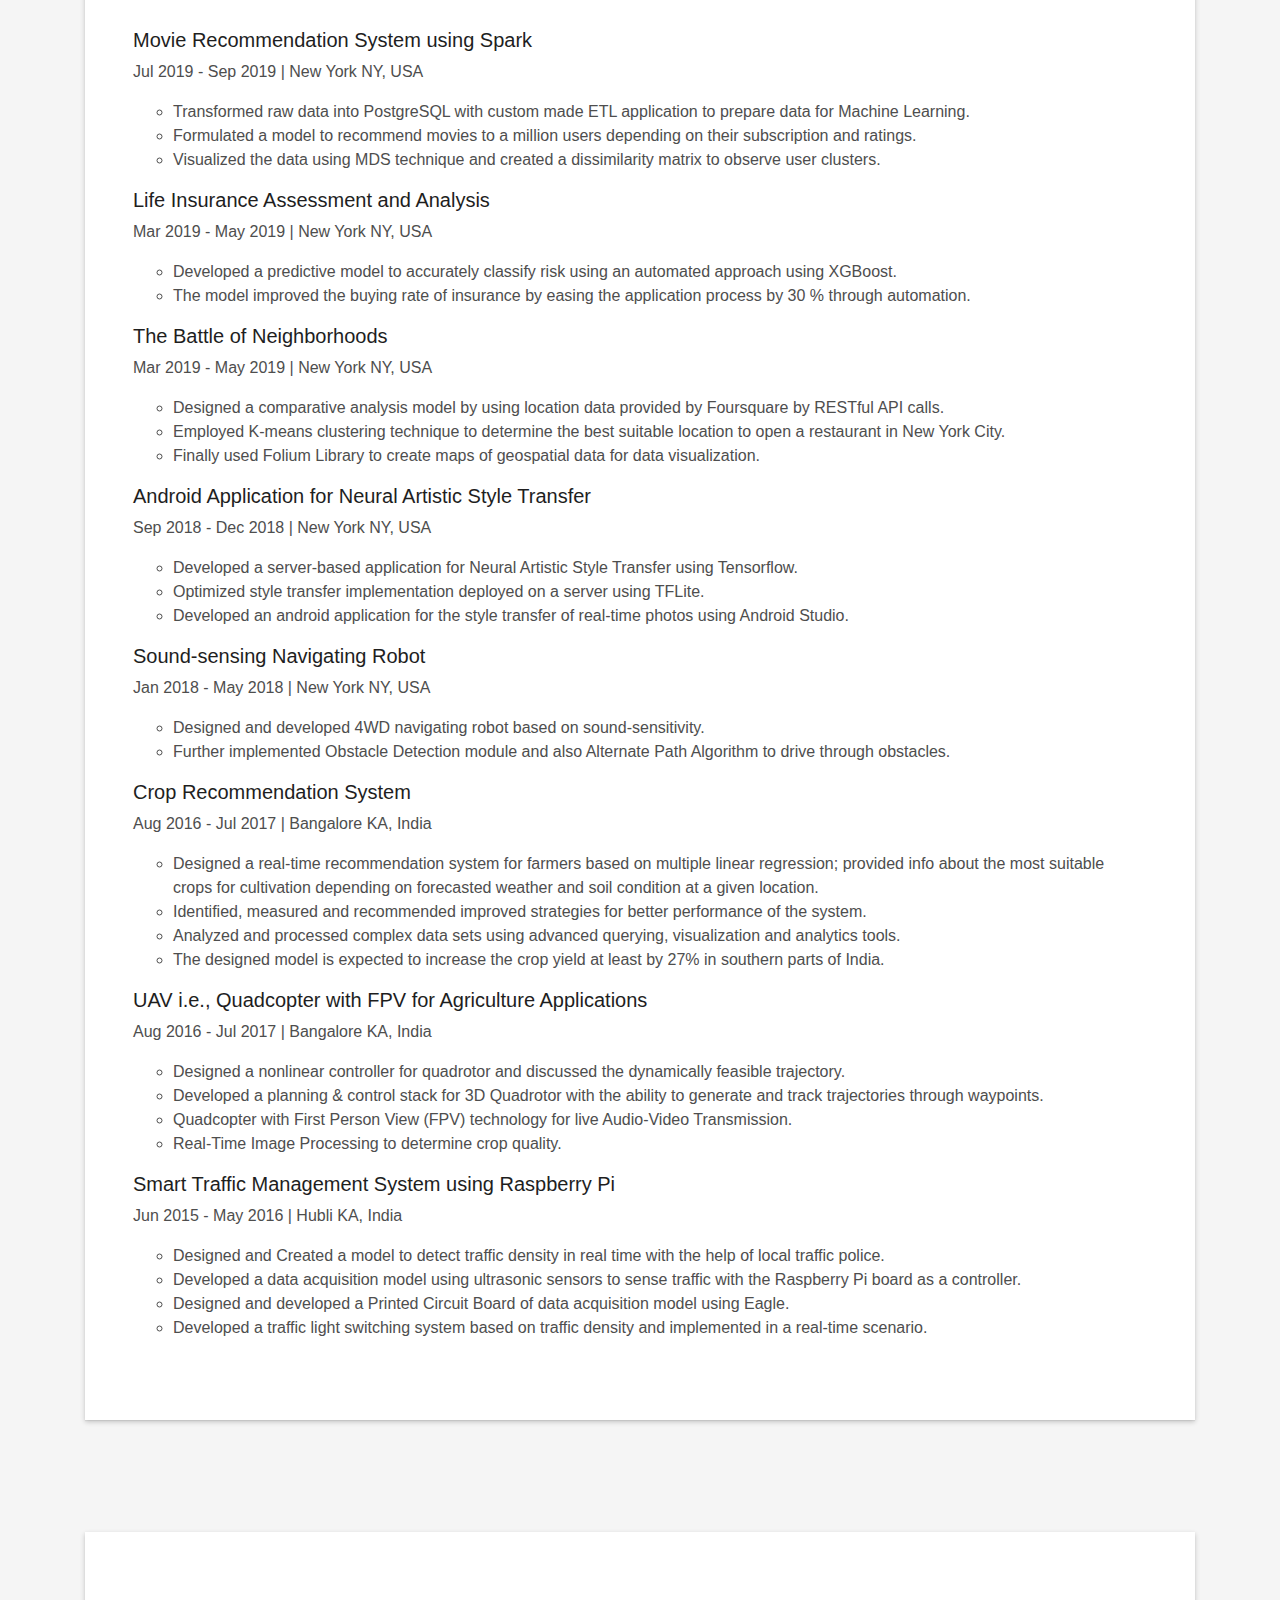
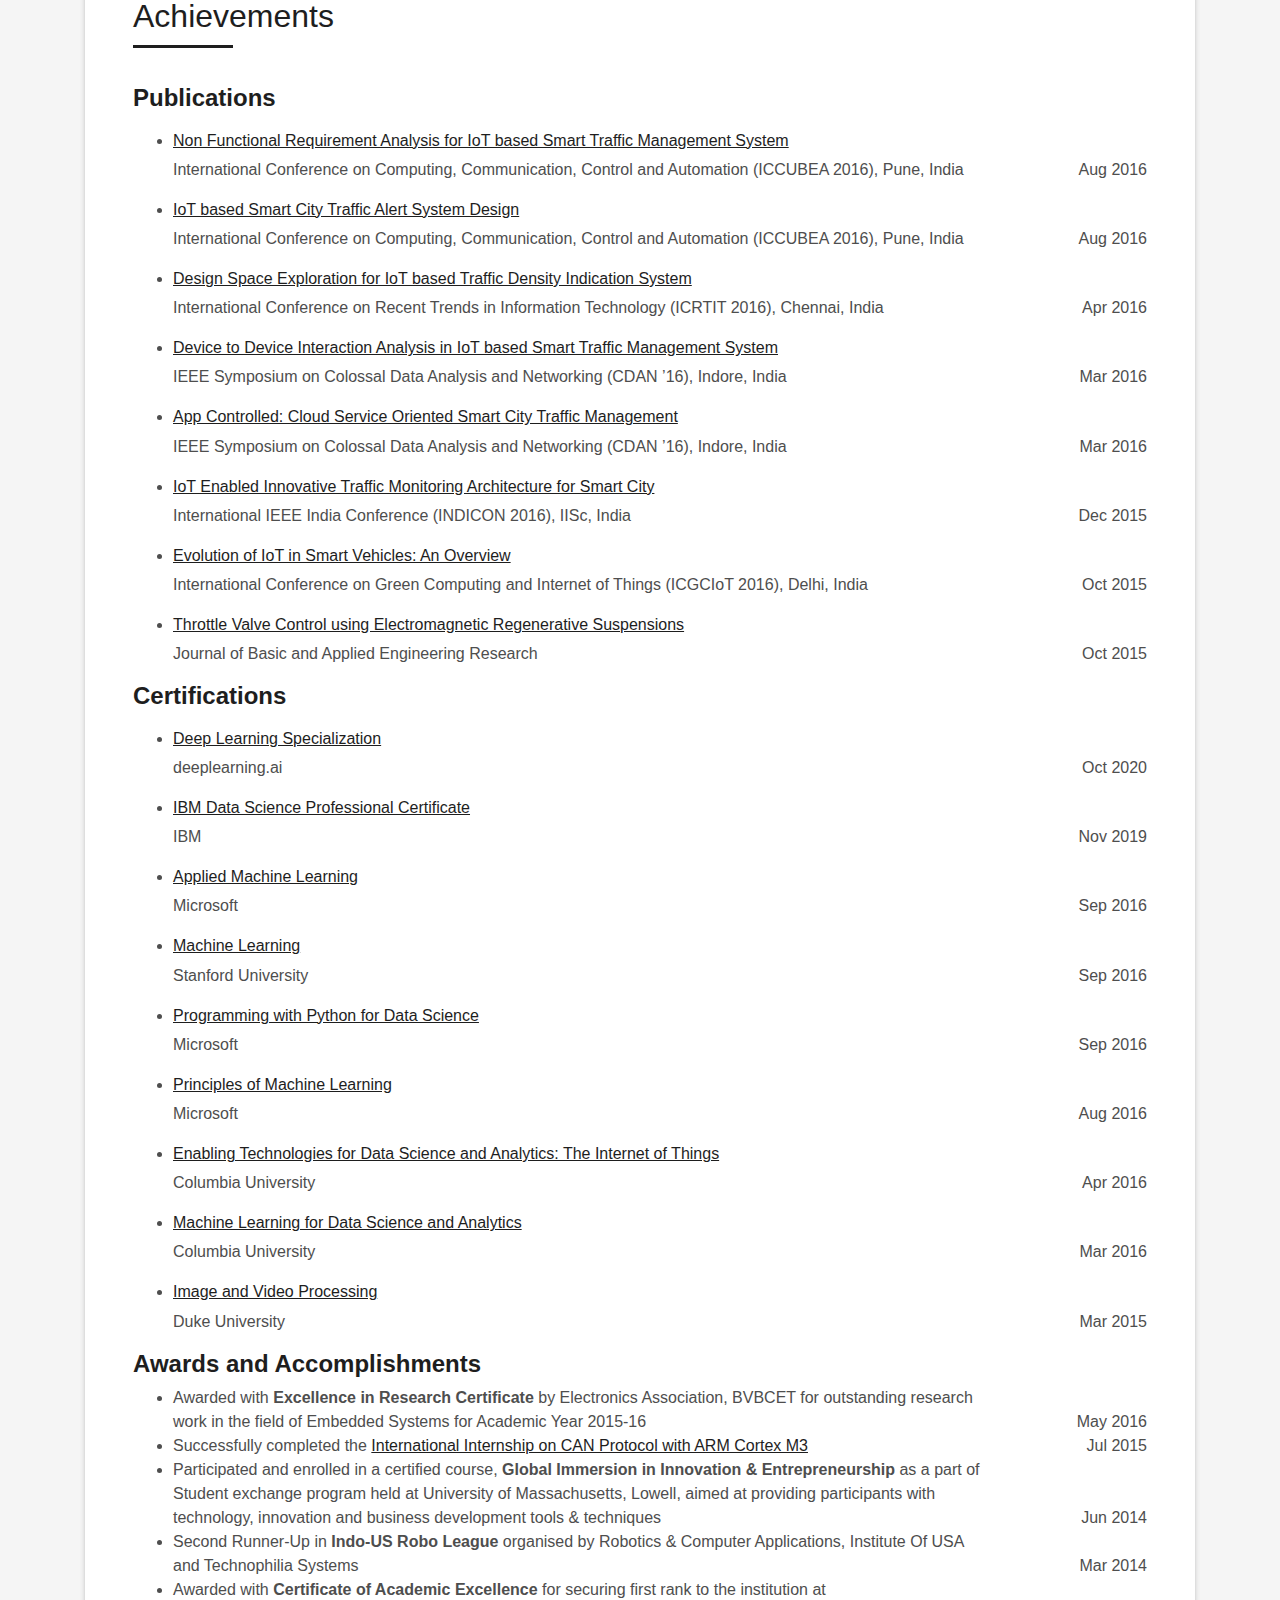
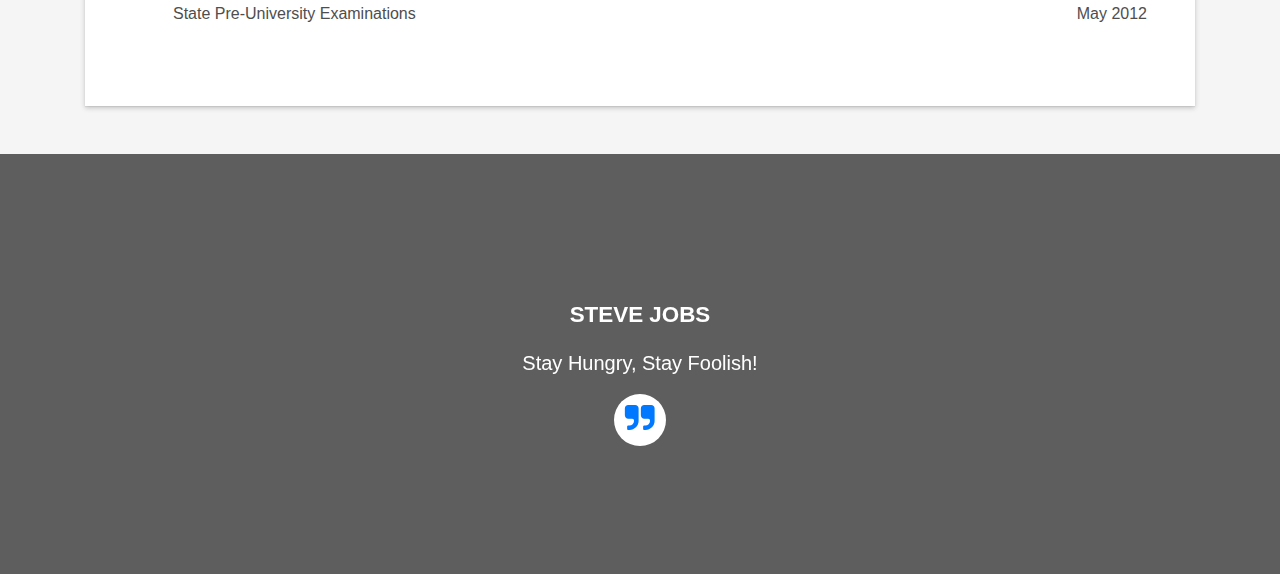
==== commit b1cbeae3: "Updated experience years" ====
--- a/index.html
+++ b/index.html
@@ -141,7 +141,7 @@
                       <li><a href="https://twitter.com/shubhammahalank?lang=en" target="blank"><span class="ico-circle"><i class="ion-social-twitter"></i></span></a></li></br>
                       <!-- <li><a href="https://www.facebook.com/shubhammahalank07" target="blank"><span class="ico-circle"><i class="ion-social-facebook"></i></span></a></li> -->
                       <!-- <li><a href="https://www.instagram.com/iamshubham_mahalank/?hl=en" target="blank"><span class="ico-circle"><i class="ion-social-instagram"></i></span></a></li> -->
-                      </br><li><a href="https://shubham-resume.firebaseapp.com/Shubham_Resume.pdf" target="blank"><span class="button button-a button-rouded">Resume</span></a></li>
+                      </br><li><a href="https://shubham-resume-72.firebaseapp.com/shubham-resume-72.pdf" target="blank"><span class="button button-a button-rouded">Resume</span></a></li>
                       
                      
                      
@@ -277,7 +277,7 @@
                 <span class="ico-circle"><i class="ion-ios-calendar-outline"></i></span>
               </div>
               <div class="counter-num">
-                <p class="counter">6</p>
+                <p class="counter">7</p>
                 <span class="counter-text">YEARS OF EXPERIENCE</span>
               </div>
             </div>
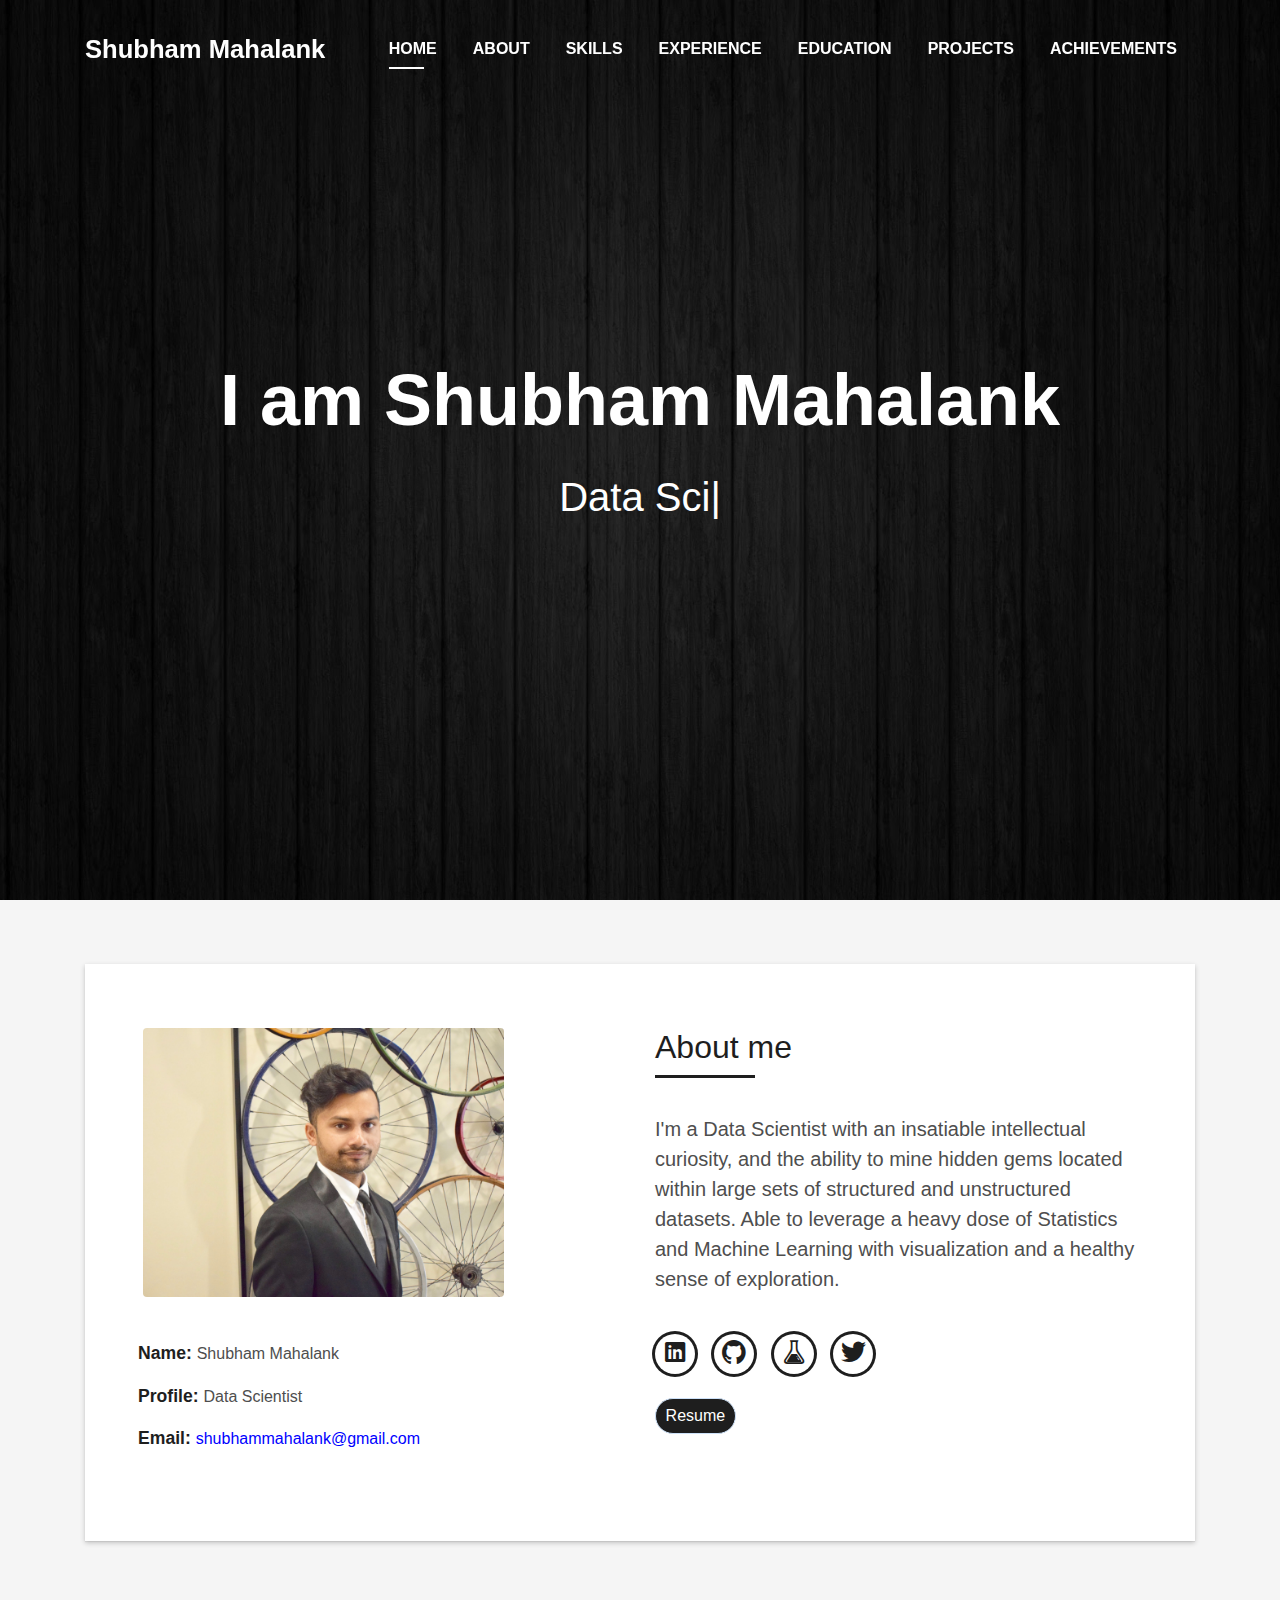
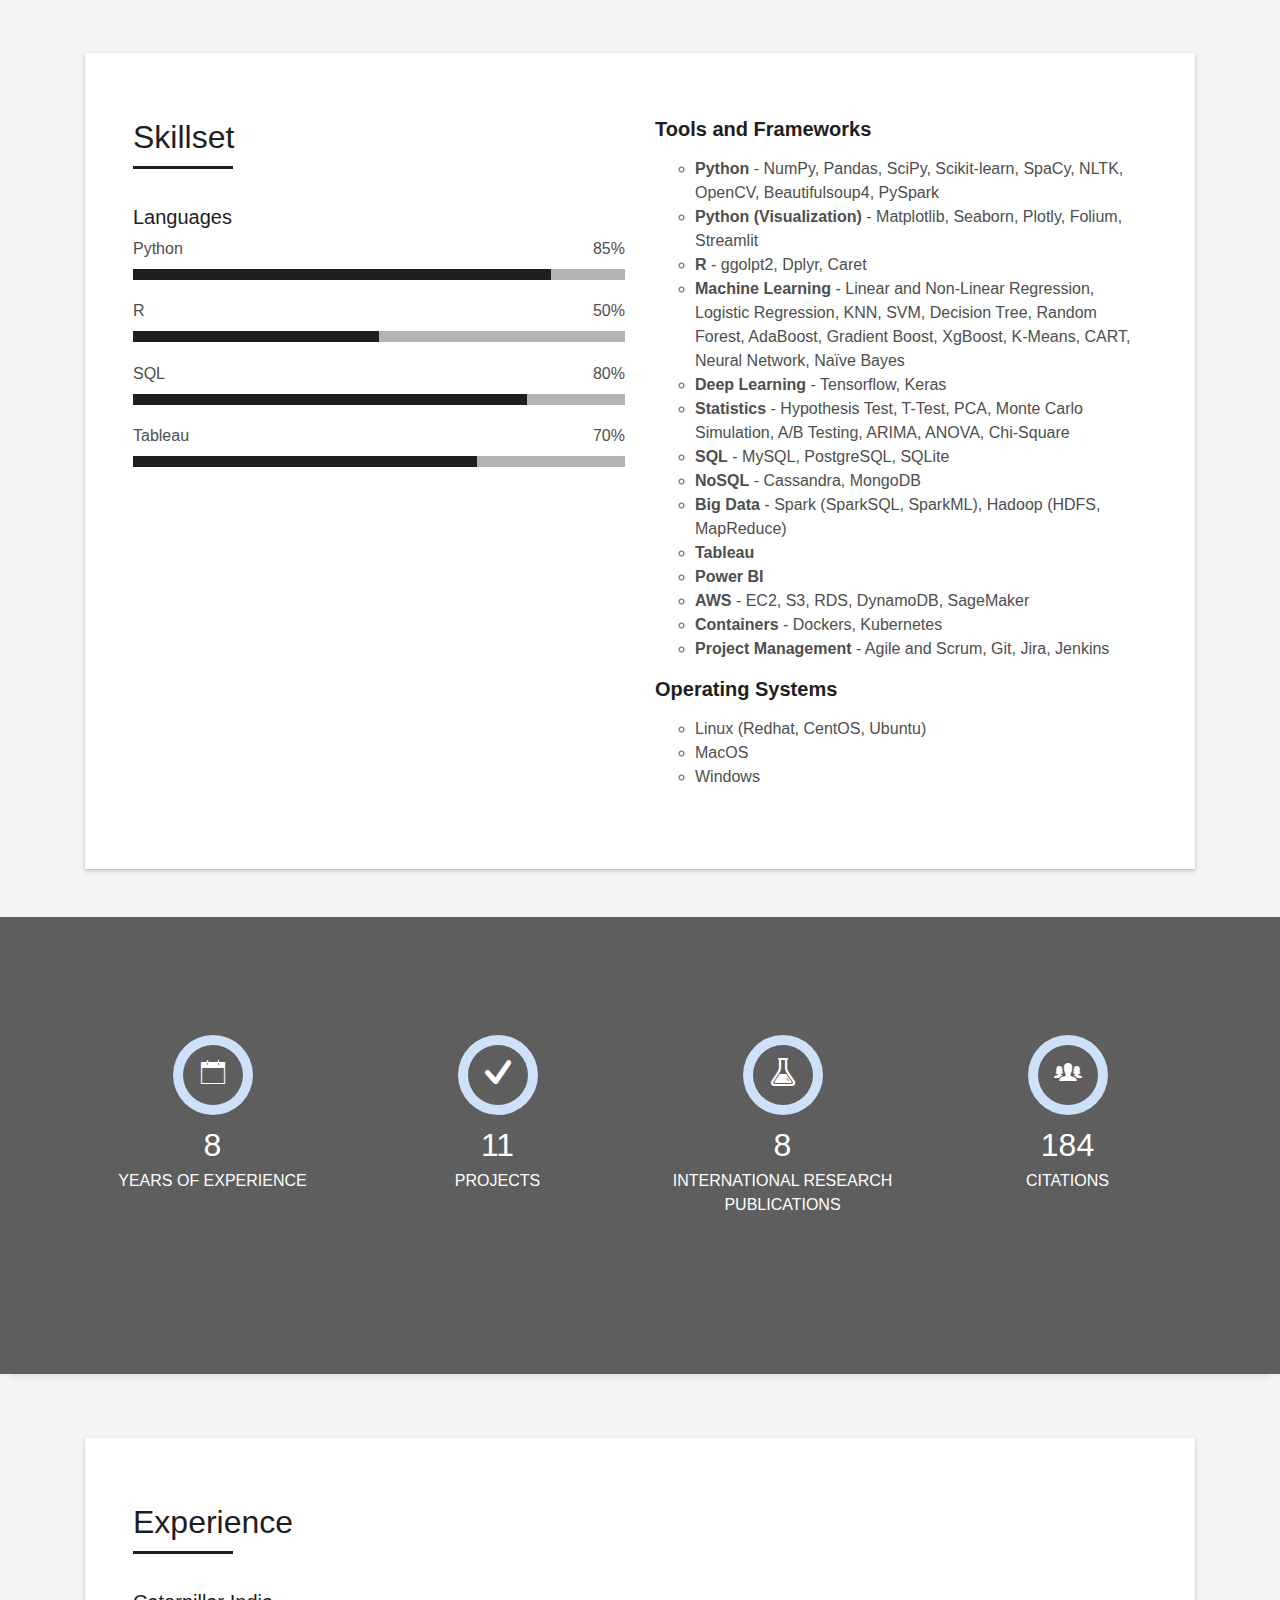
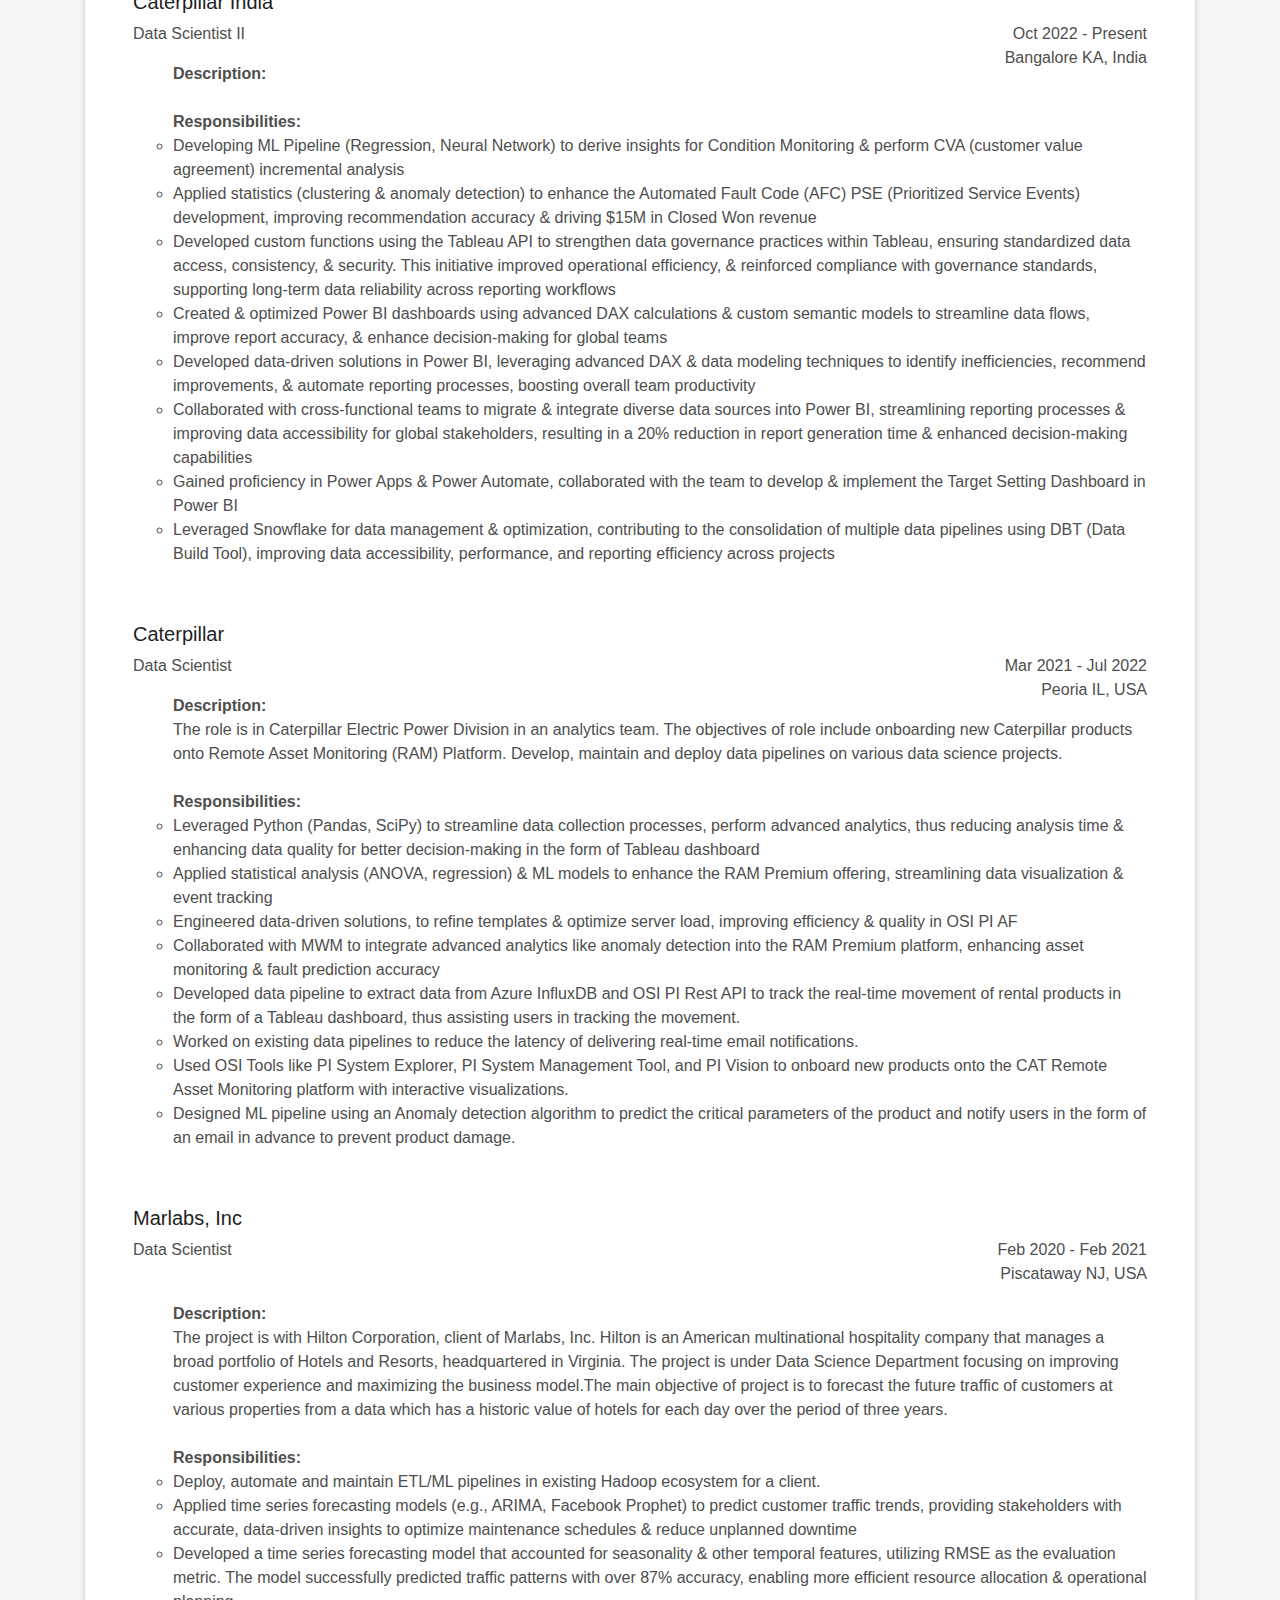
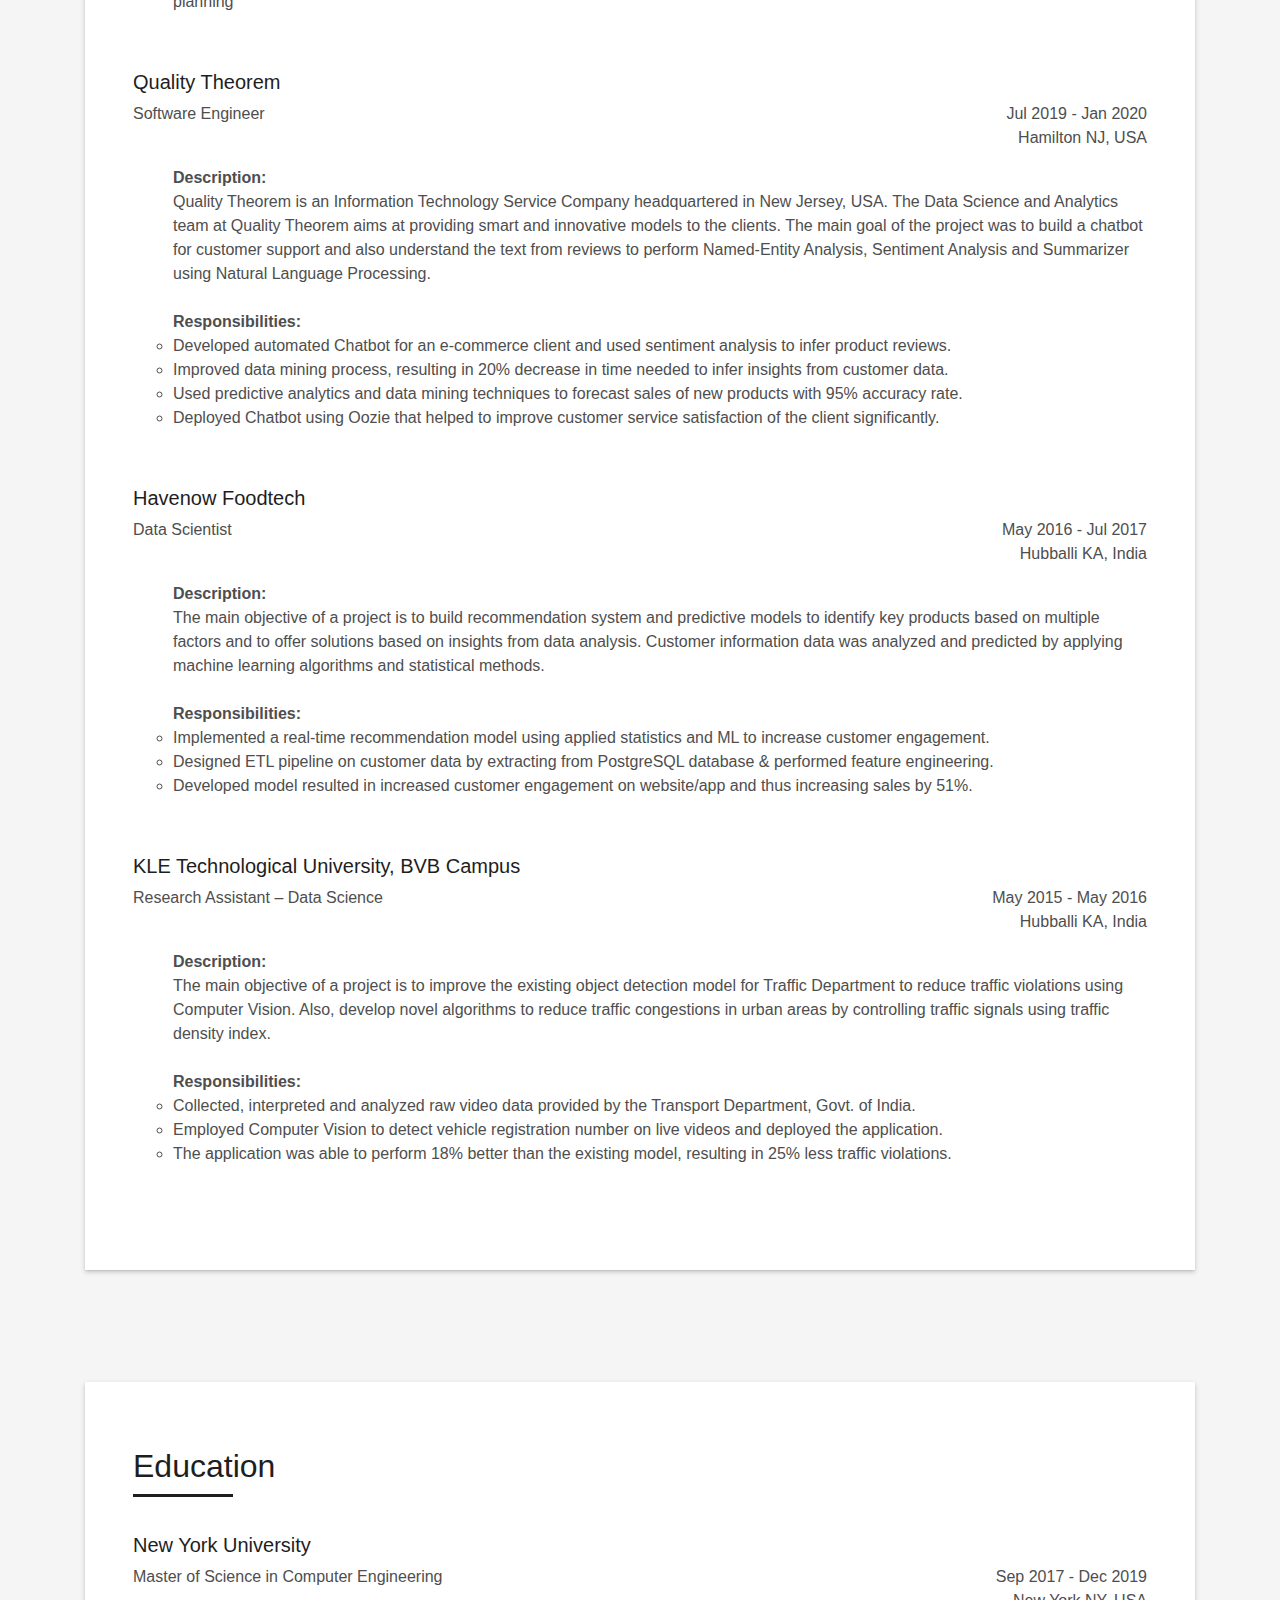
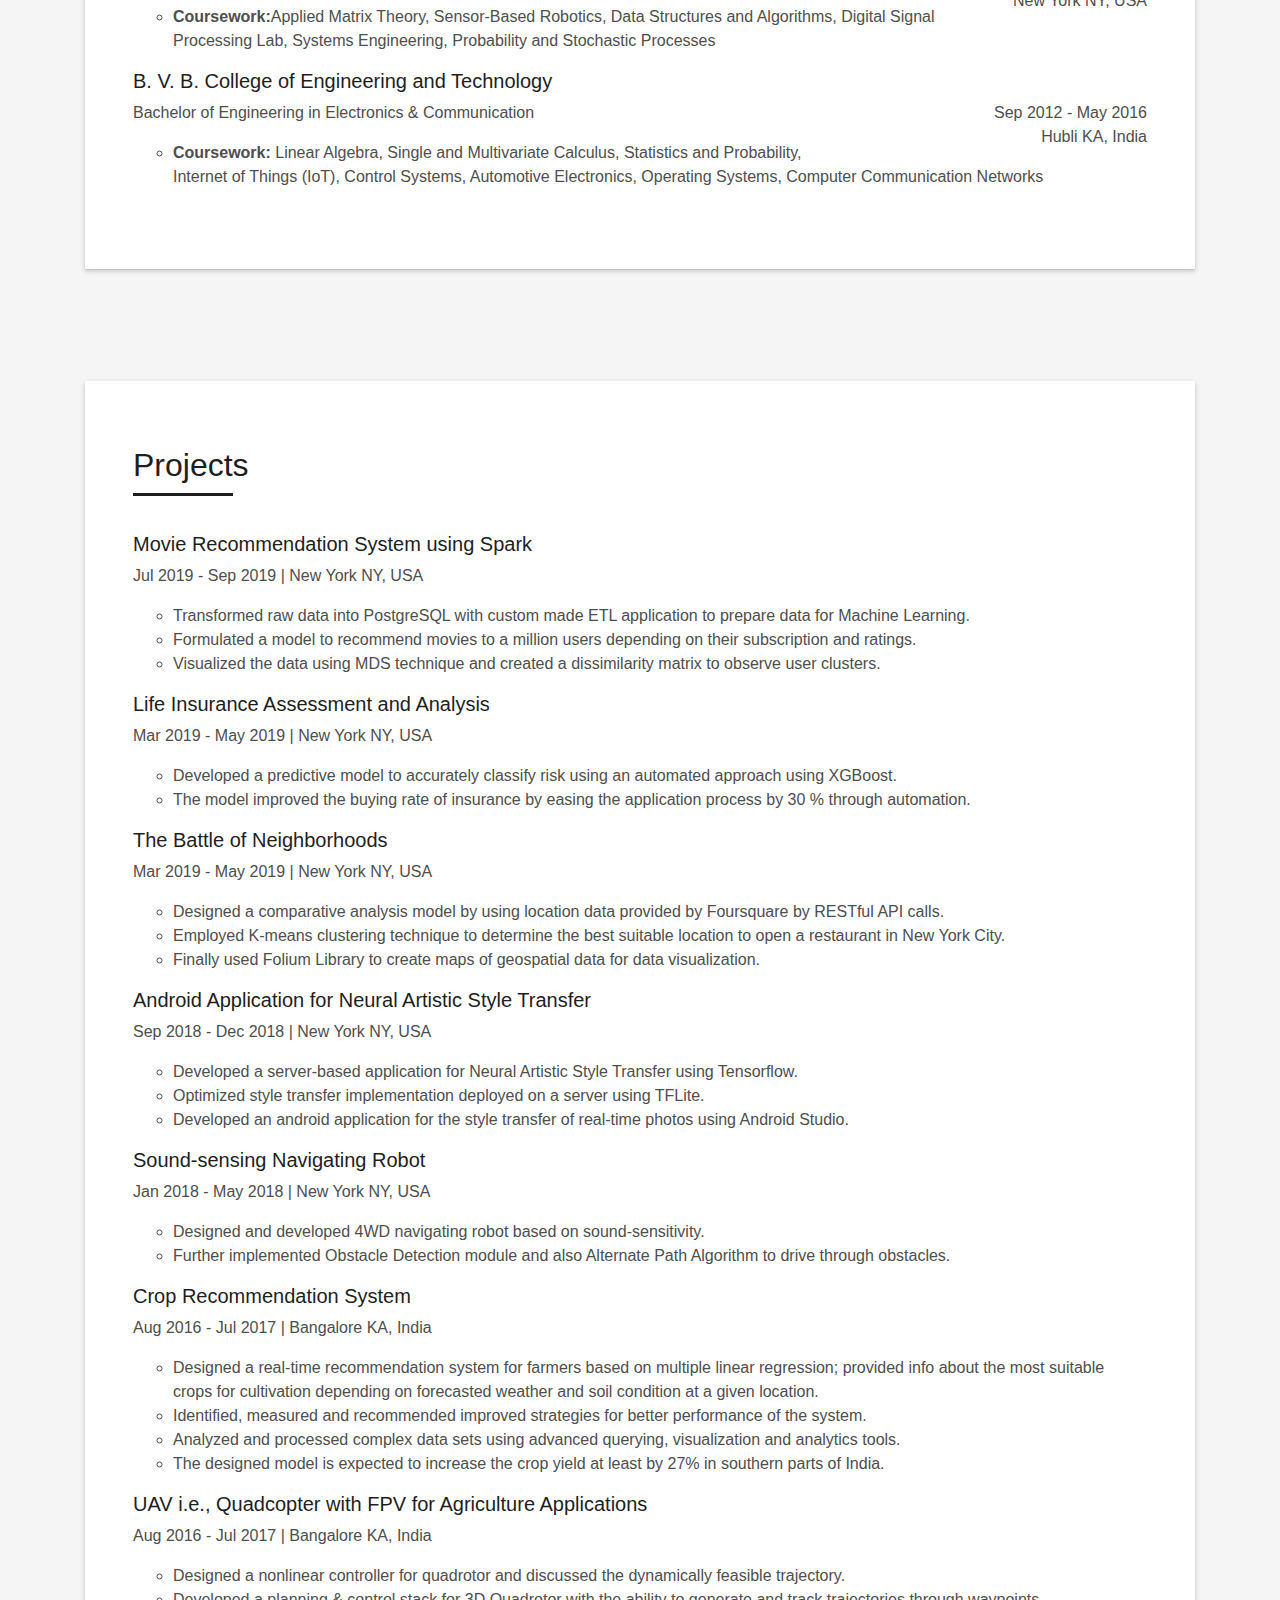
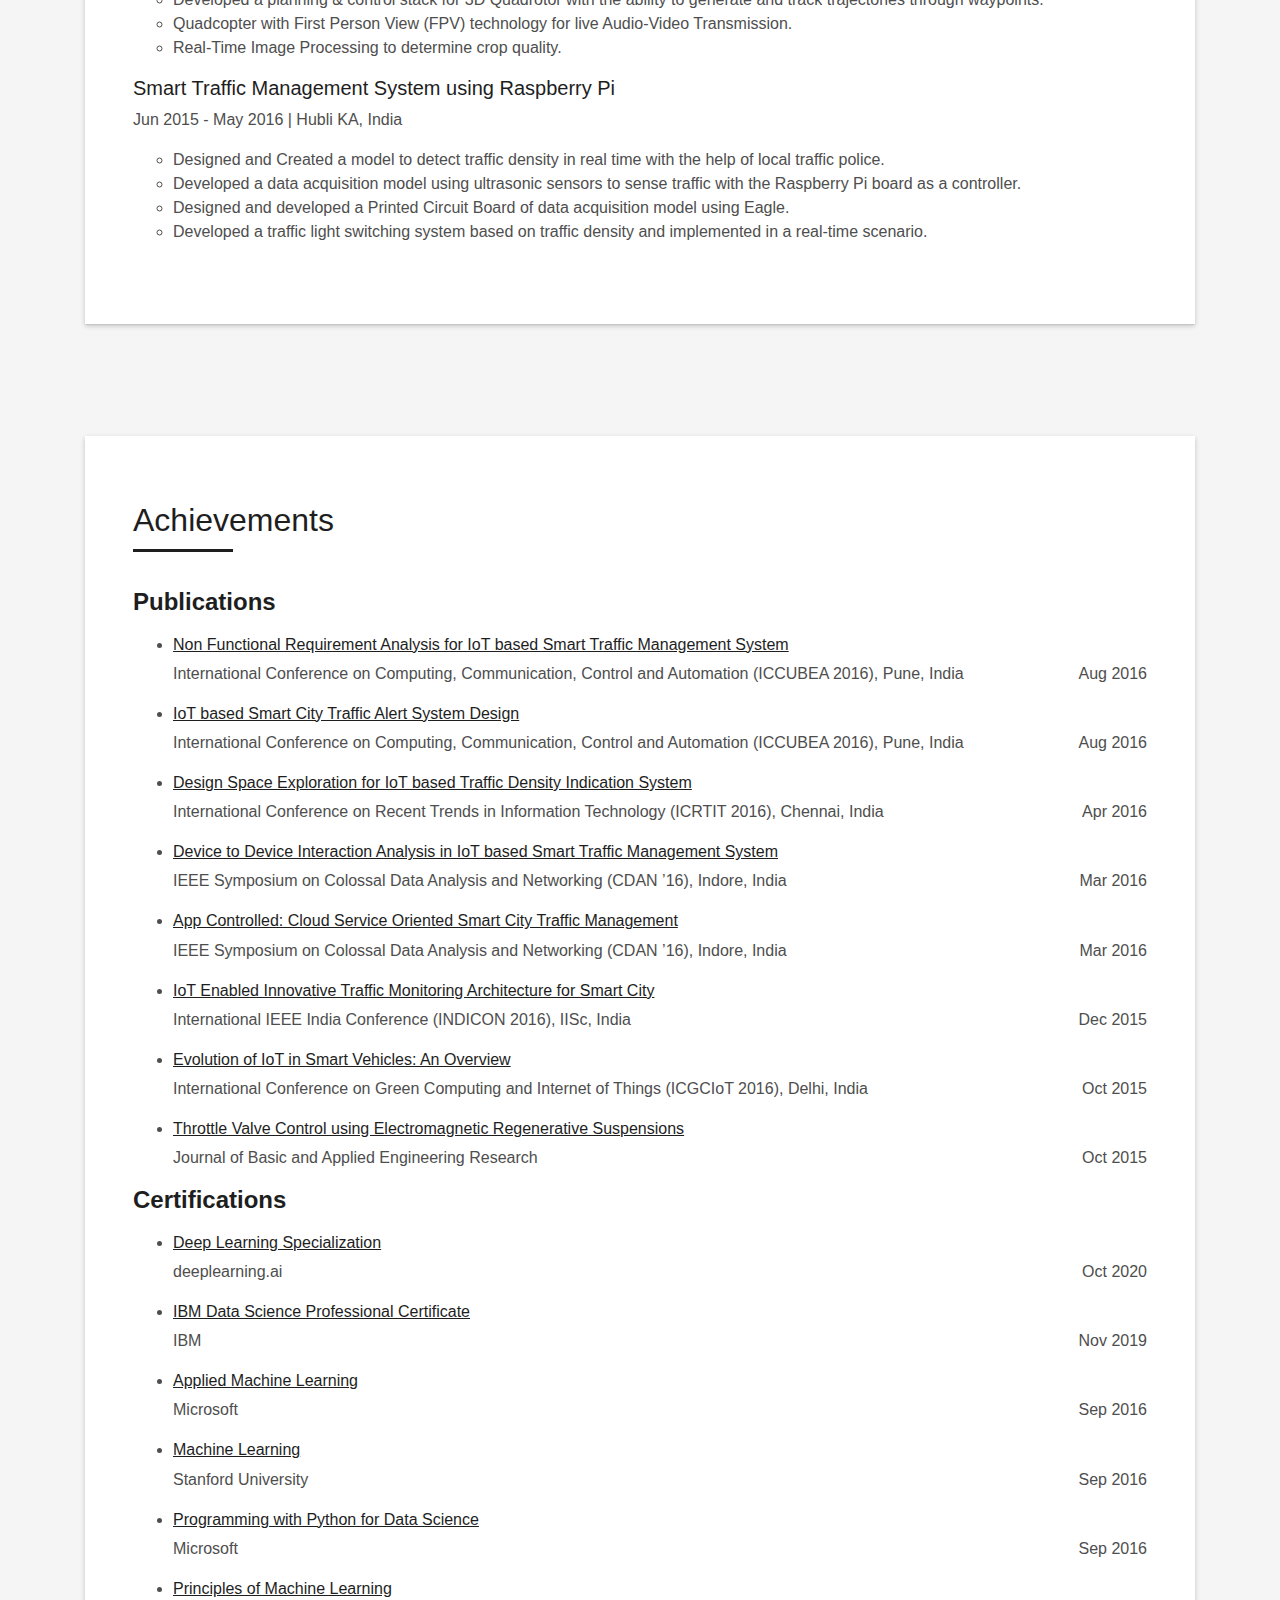
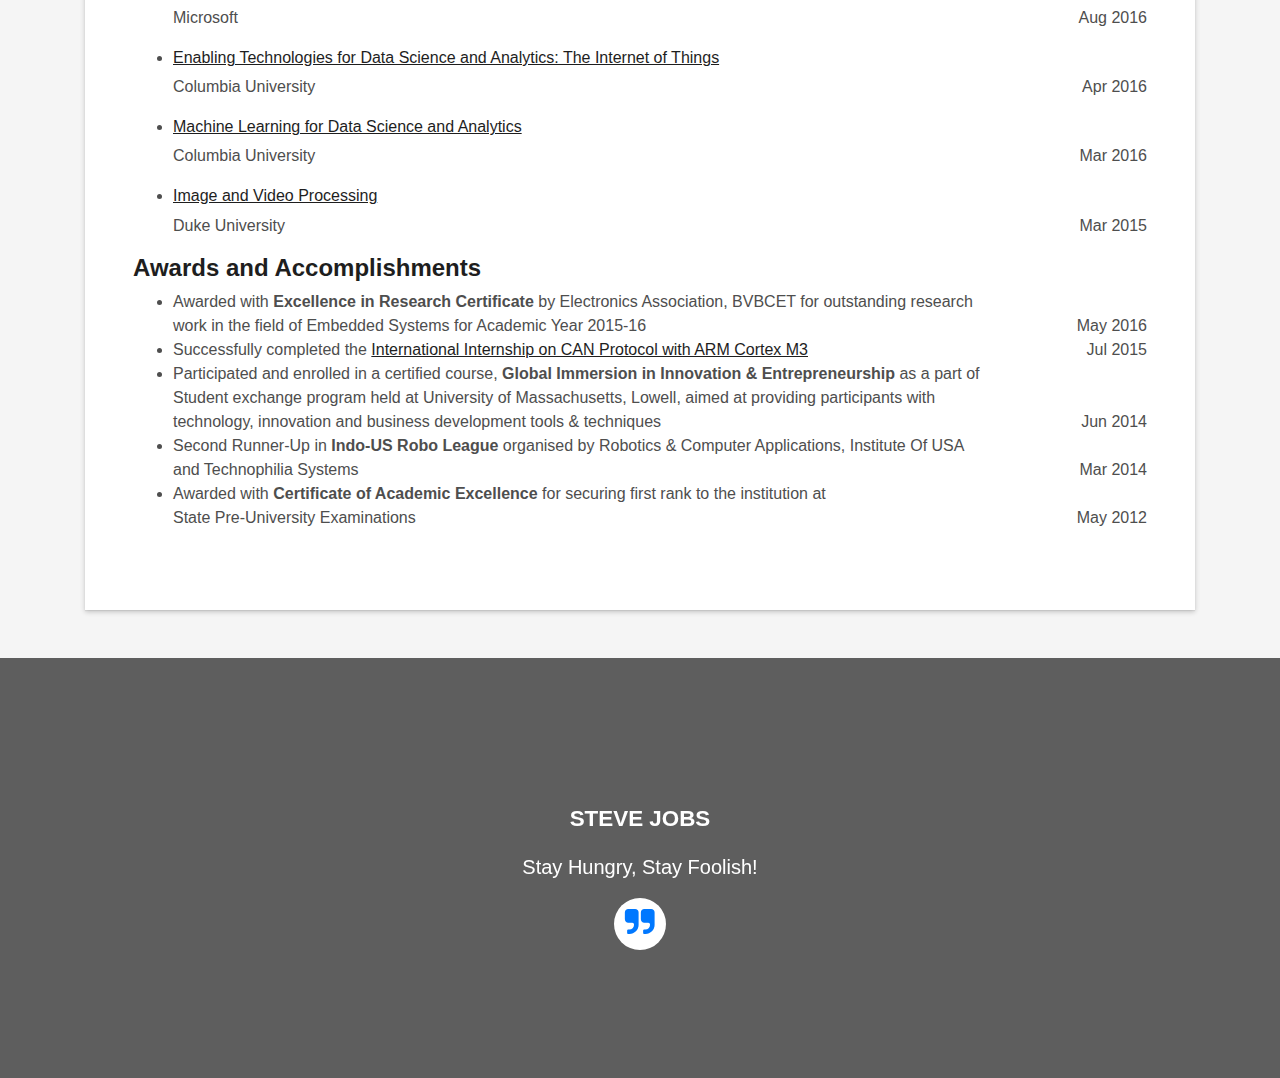
==== commit 61191746: "Updated CAT experience" ====
--- a/index.html
+++ b/index.html
@@ -277,7 +277,7 @@
                 <span class="ico-circle"><i class="ion-ios-calendar-outline"></i></span>
               </div>
               <div class="counter-num">
-                <p class="counter">7</p>
+                <p class="counter">8</p>
                 <span class="counter-text">YEARS OF EXPERIENCE</span>
               </div>
             </div>
@@ -310,7 +310,7 @@
                   <span class="ico-circle"><i class="ion-ios-people"></i></span>
                 </div>
                 <div class="counter-num">
-                  <p class="counter">175</p>
+                  <p class="counter">184</p>
                   <span class="counter-text">CITATIONS</span>
                 </div>
               </div>
@@ -344,14 +344,17 @@
                       <p class="lead">
                           <ul style="list-style-type:circle;">
                           		<div><b>Description:</b></div>
-                          		<div></div>
-                          		<br>
+                                <br>
                           		<div><b>Responsibilities:</b></div>
-                          		<li></li>
-								<li></li>
-								<li></li>
-								<li></li>
-								<li></li>
+                          		<li>Developing ML Pipeline (Regression, Neural Network) to derive insights for Condition Monitoring & perform CVA (customer value agreement) incremental analysis</li>
+                                <li>Applied statistics (clustering & anomaly detection) to enhance the Automated Fault Code (AFC) PSE (Prioritized Service Events) development, improving recommendation accuracy & driving $15M in Closed Won revenue</li>
+                                <li>Developed custom functions using the Tableau API to strengthen data governance practices within Tableau, ensuring standardized data access, consistency, & security. This initiative improved operational efficiency, & reinforced compliance with governance standards, supporting long-term data reliability across reporting workflows</li>
+                          		<li>Created & optimized Power BI dashboards using advanced DAX calculations & custom semantic models to streamline data flows, improve report accuracy, & enhance decision-making for global teams</li>
+                                <li>Developed data-driven solutions in Power BI, leveraging advanced DAX & data modeling techniques to identify inefficiencies, recommend improvements, & automate reporting processes, boosting overall team productivity</li>
+                                <li>Collaborated with cross-functional teams to migrate & integrate diverse data sources into Power BI, streamlining reporting processes & improving data accessibility for global stakeholders, resulting in a 20% reduction in report generation time & enhanced decision-making capabilities</li>
+                                <li>Gained proficiency in Power Apps & Power Automate, collaborated with the team to develop & implement the Target Setting Dashboard in Power BI</li>
+                                <li>Leveraged Snowflake for data management & optimization, contributing to the consolidation of multiple data pipelines using DBT (Data Build Tool), improving data accessibility, performance, and reporting efficiency across projects</li>
+
                             </ul>
                       </p>
                     </div>
@@ -364,6 +367,10 @@
                           		<div>The role is in Caterpillar Electric Power Division in an analytics team. The objectives of role include onboarding new Caterpillar products onto Remote Asset Monitoring (RAM) Platform. Develop, maintain and deploy data pipelines on various data science projects.</div>
                           		<br>
                           		<div><b>Responsibilities:</b></div>
+                                <li>Leveraged Python (Pandas, SciPy) to streamline data collection processes, perform advanced analytics, thus reducing analysis time & enhancing data quality for better decision-making in the form of Tableau dashboard</li>
+                                <li>Applied statistical analysis (ANOVA, regression) & ML models to enhance the RAM Premium offering, streamlining data visualization & event tracking</li>
+                                <li>Engineered data-driven solutions, to refine templates & optimize server load, improving efficiency & quality in OSI PI AF</li>
+                                <li>Collaborated with MWM to integrate advanced analytics like anomaly detection into the RAM Premium platform, enhancing asset monitoring & fault prediction accuracy</li>
                           		<li>Developed data pipeline to extract data from Azure InfluxDB and OSI PI Rest API to track the real-time movement of rental products in the form of a Tableau dashboard, thus assisting users in tracking the movement.</li>
 								<li>Worked on existing data pipelines to reduce the latency of delivering real-time email notifications.</li>
 								<li>Used OSI Tools like PI System Explorer, PI System Management Tool, and PI Vision to onboard new products onto the CAT Remote Asset Monitoring platform with interactive visualizations.</li>
@@ -382,10 +389,8 @@
                           		<br>
                           		<div><b>Responsibilities:</b></div>
                           		<li>Deploy, automate and maintain ETL/ML pipelines in existing Hadoop ecosystem for a client. </li>
-								<li>Design forecasting model to predict customer traffic using algorithms like ARIMA, LSTM and Facebook Prophet.</li>
-								<li>Identify trends in time series data by considering features like seasonality and deployed it on AWS.</li>
-								<li>Routinely communicate development status and improvement plans to senior management using Tableau.</li>
-								<li>Evaluate using metrics like RMSE and current deployed model predicts traffic with more than 87% accuracy.</li>
+                                <li>Applied time series forecasting models (e.g., ARIMA, Facebook Prophet) to predict customer traffic trends, providing stakeholders with accurate, data-driven insights to optimize maintenance schedules & reduce unplanned downtime</li>
+                                <li>Developed a time series forecasting model that accounted for seasonality & other temporal features, utilizing RMSE as the evaluation metric. The model successfully predicted traffic patterns with over 87% accuracy, enabling more efficient resource allocation & operational planning</li>
                             </ul>
                       </p>
                     </div>
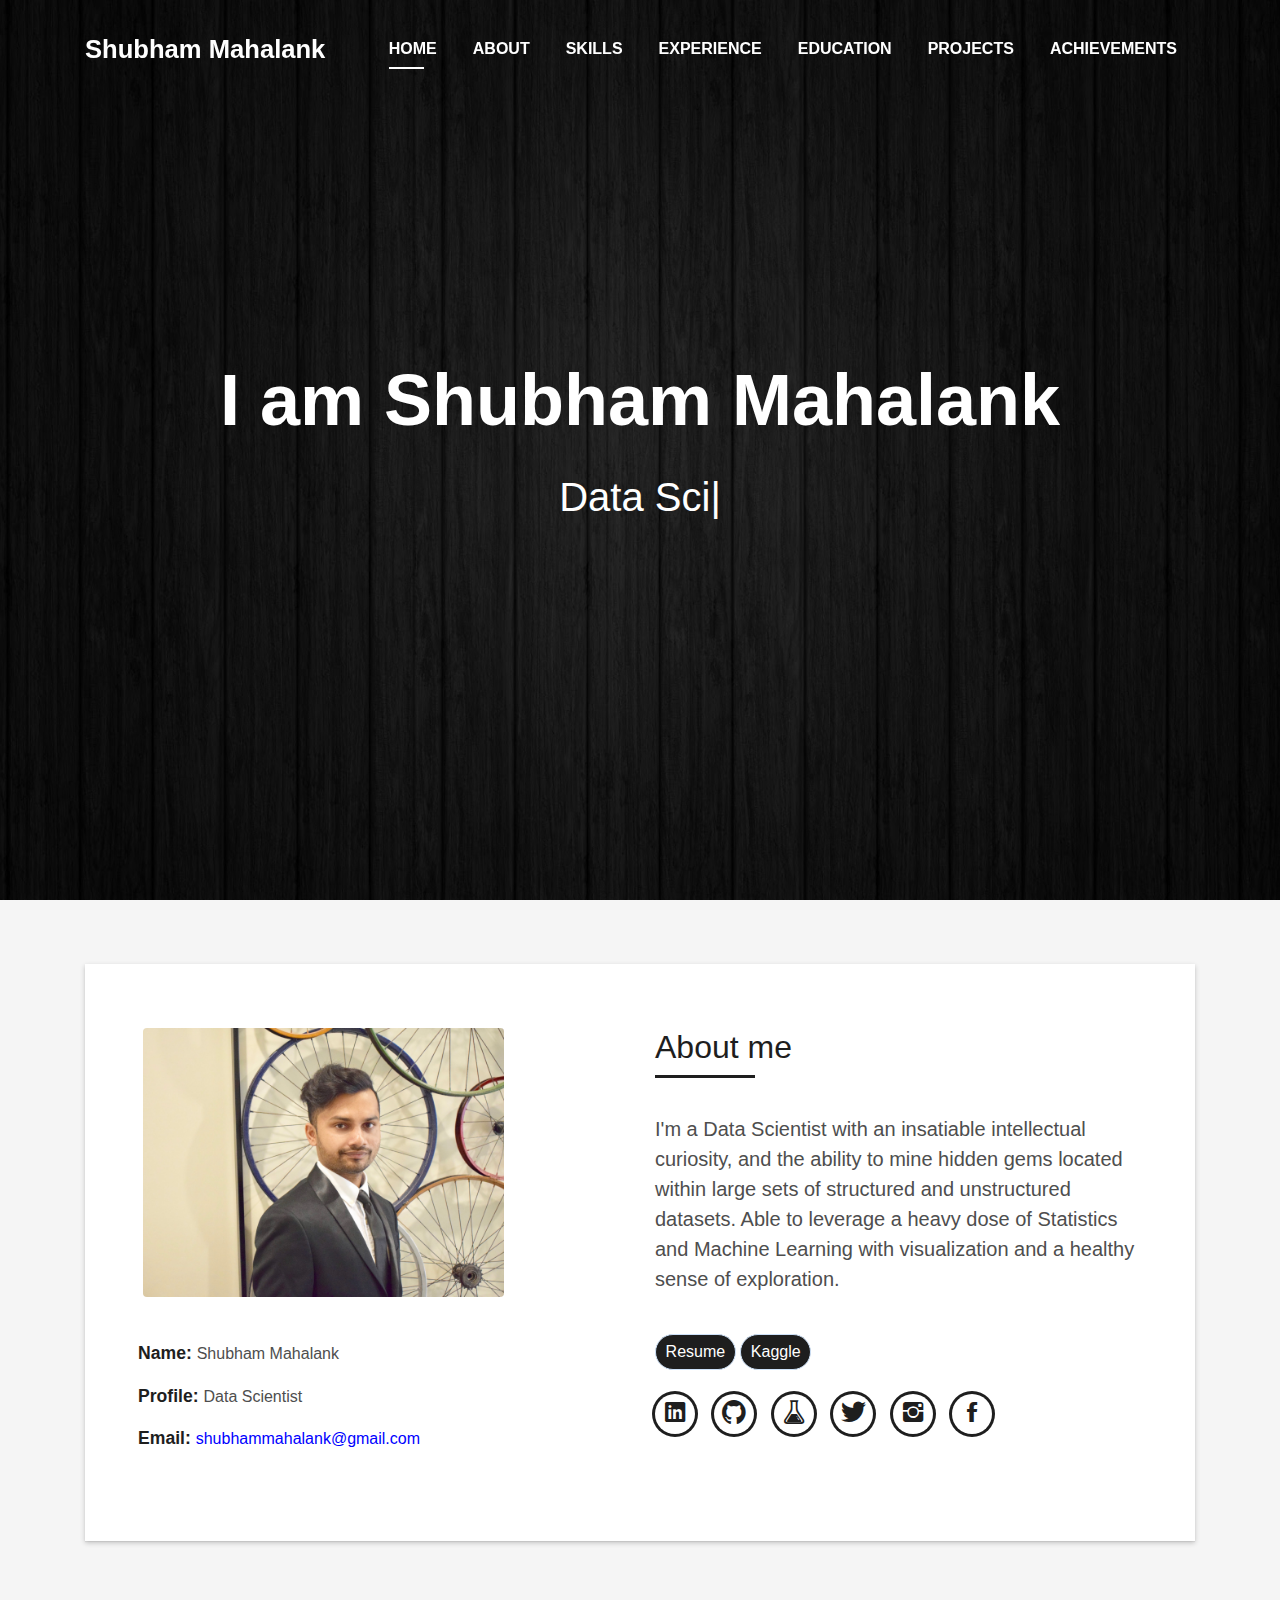
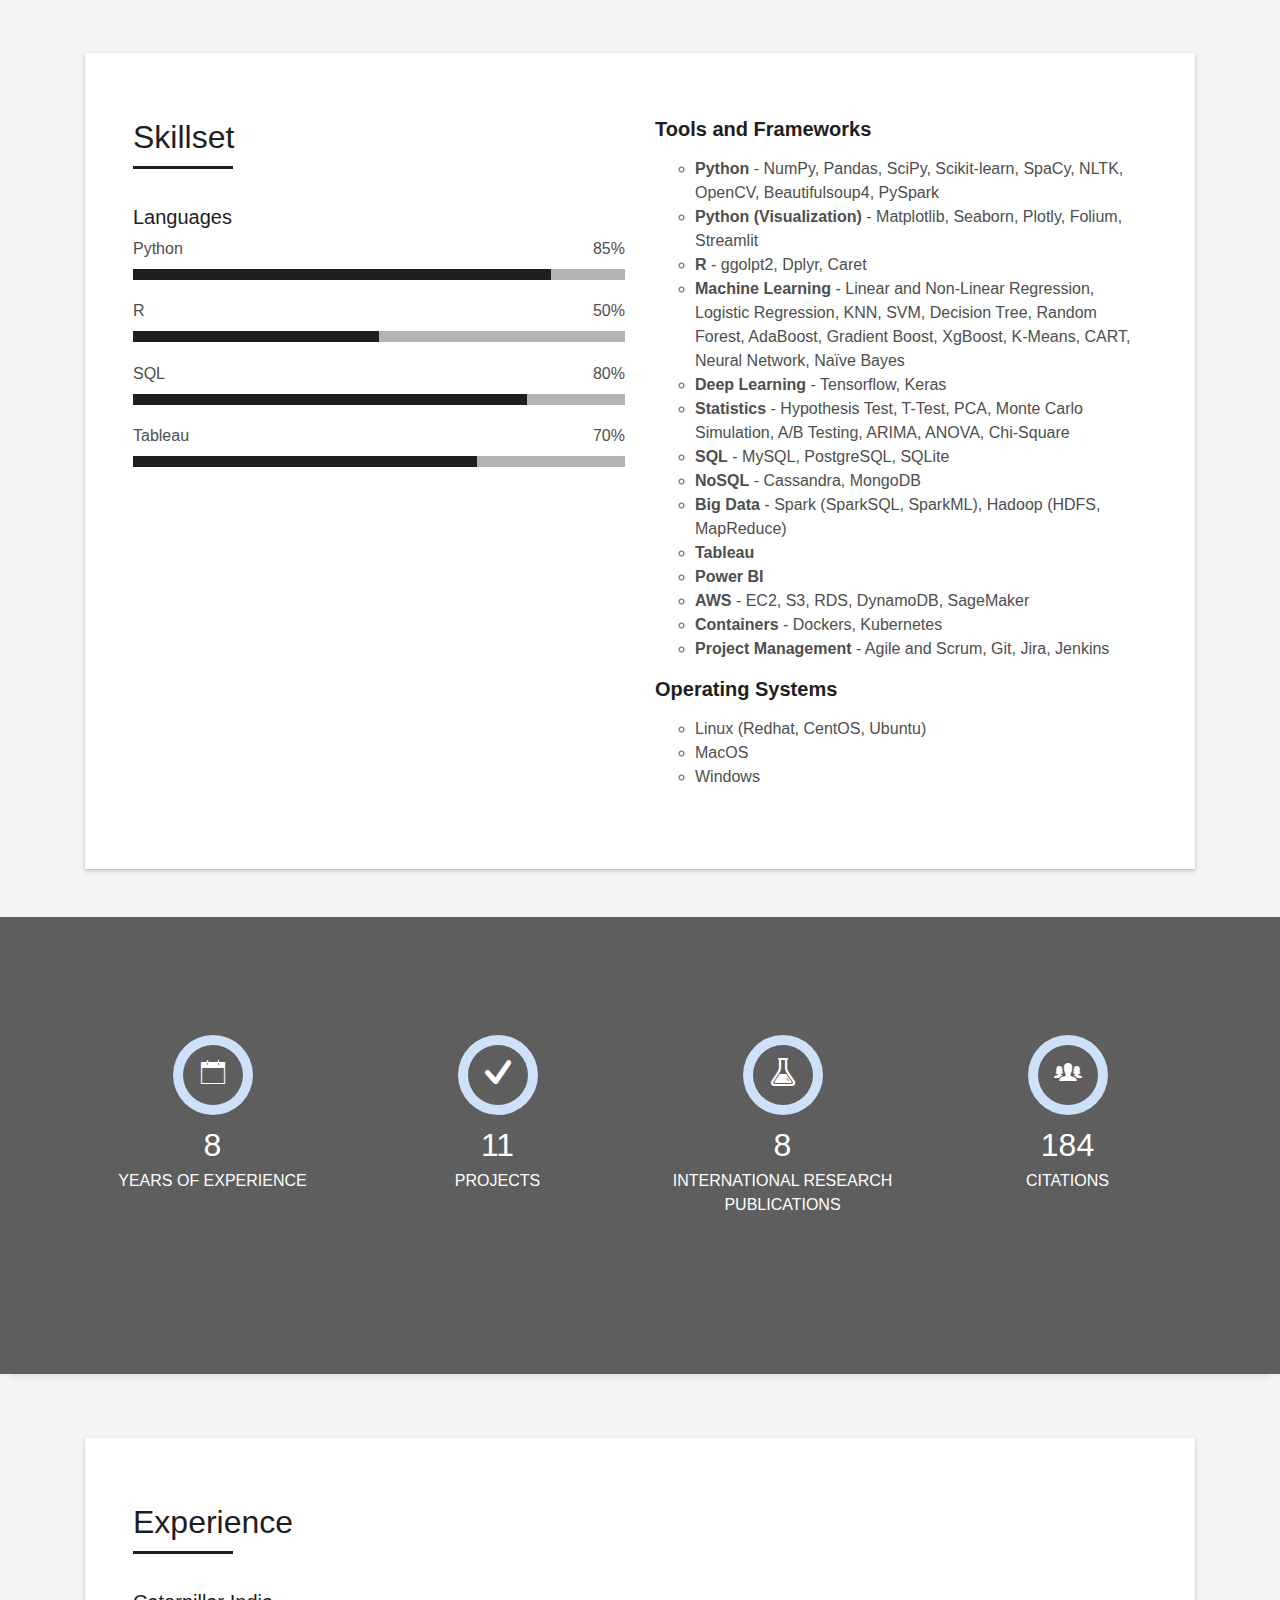
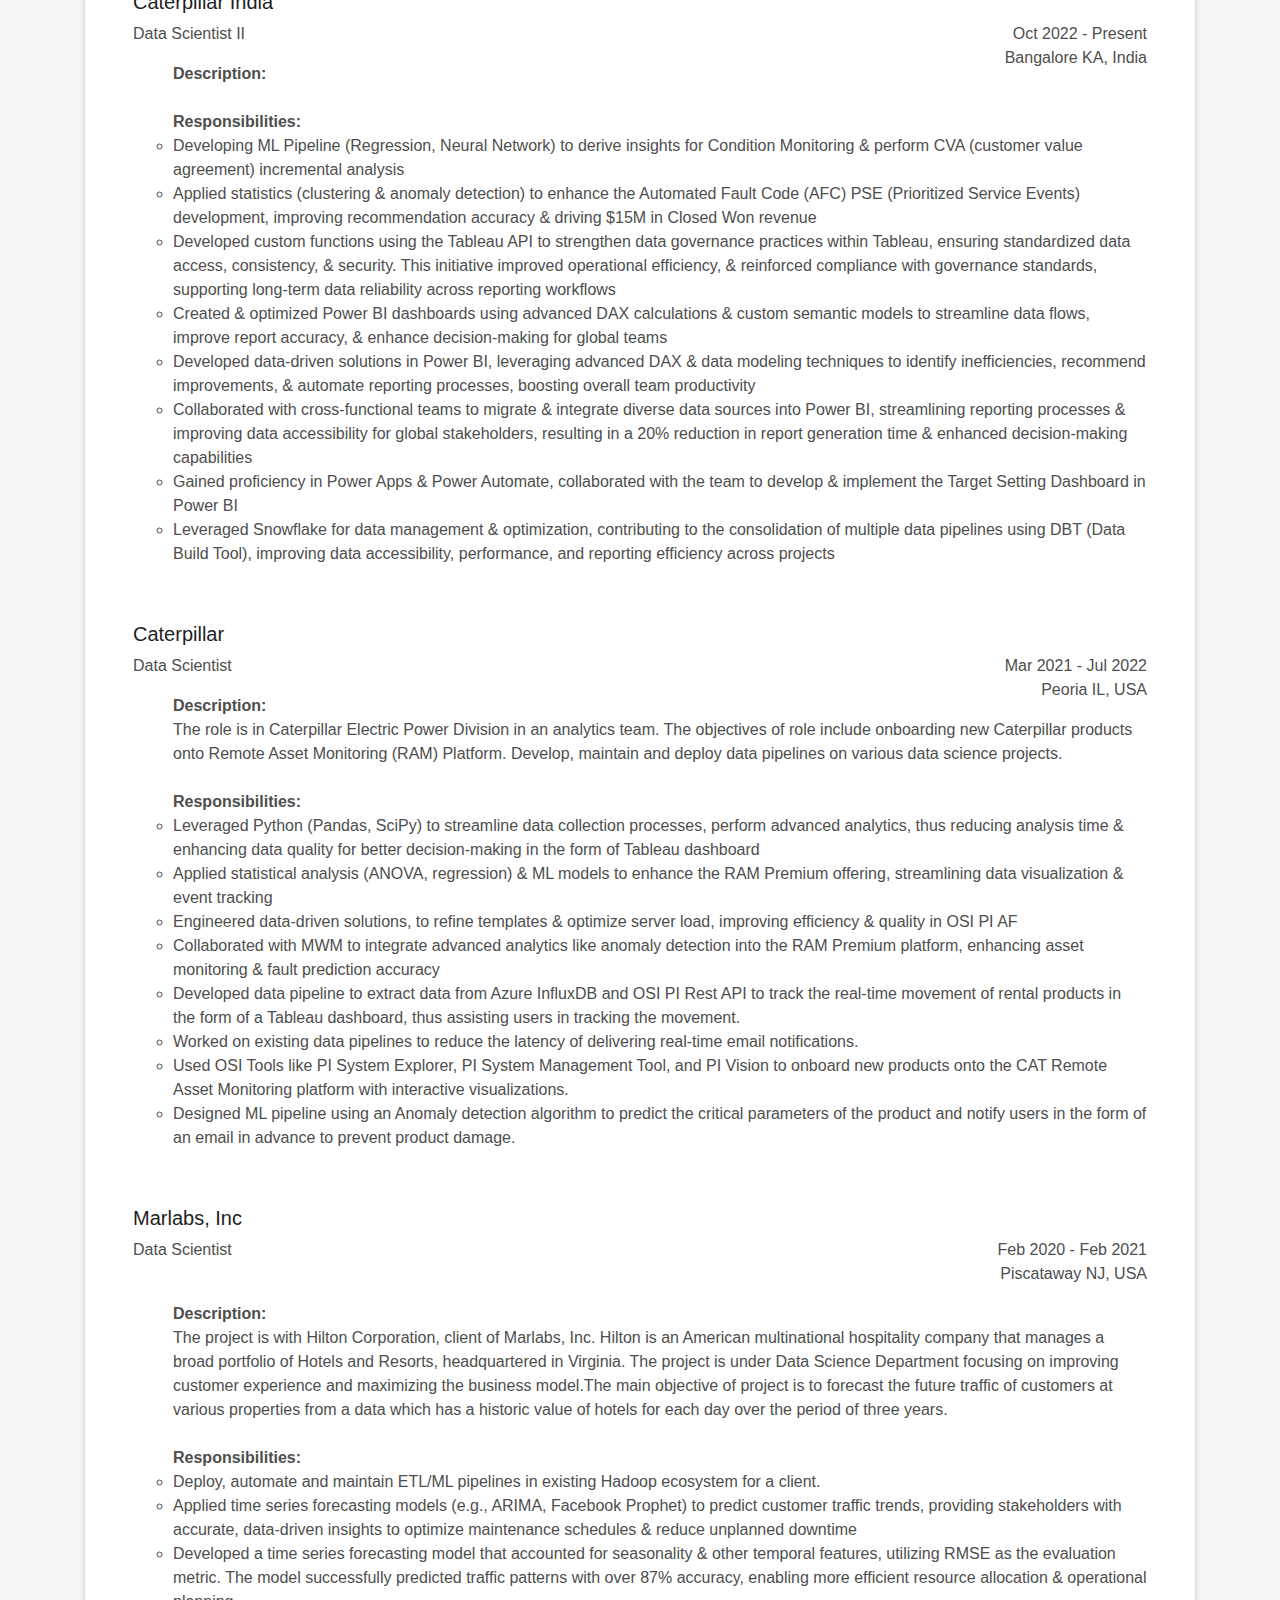
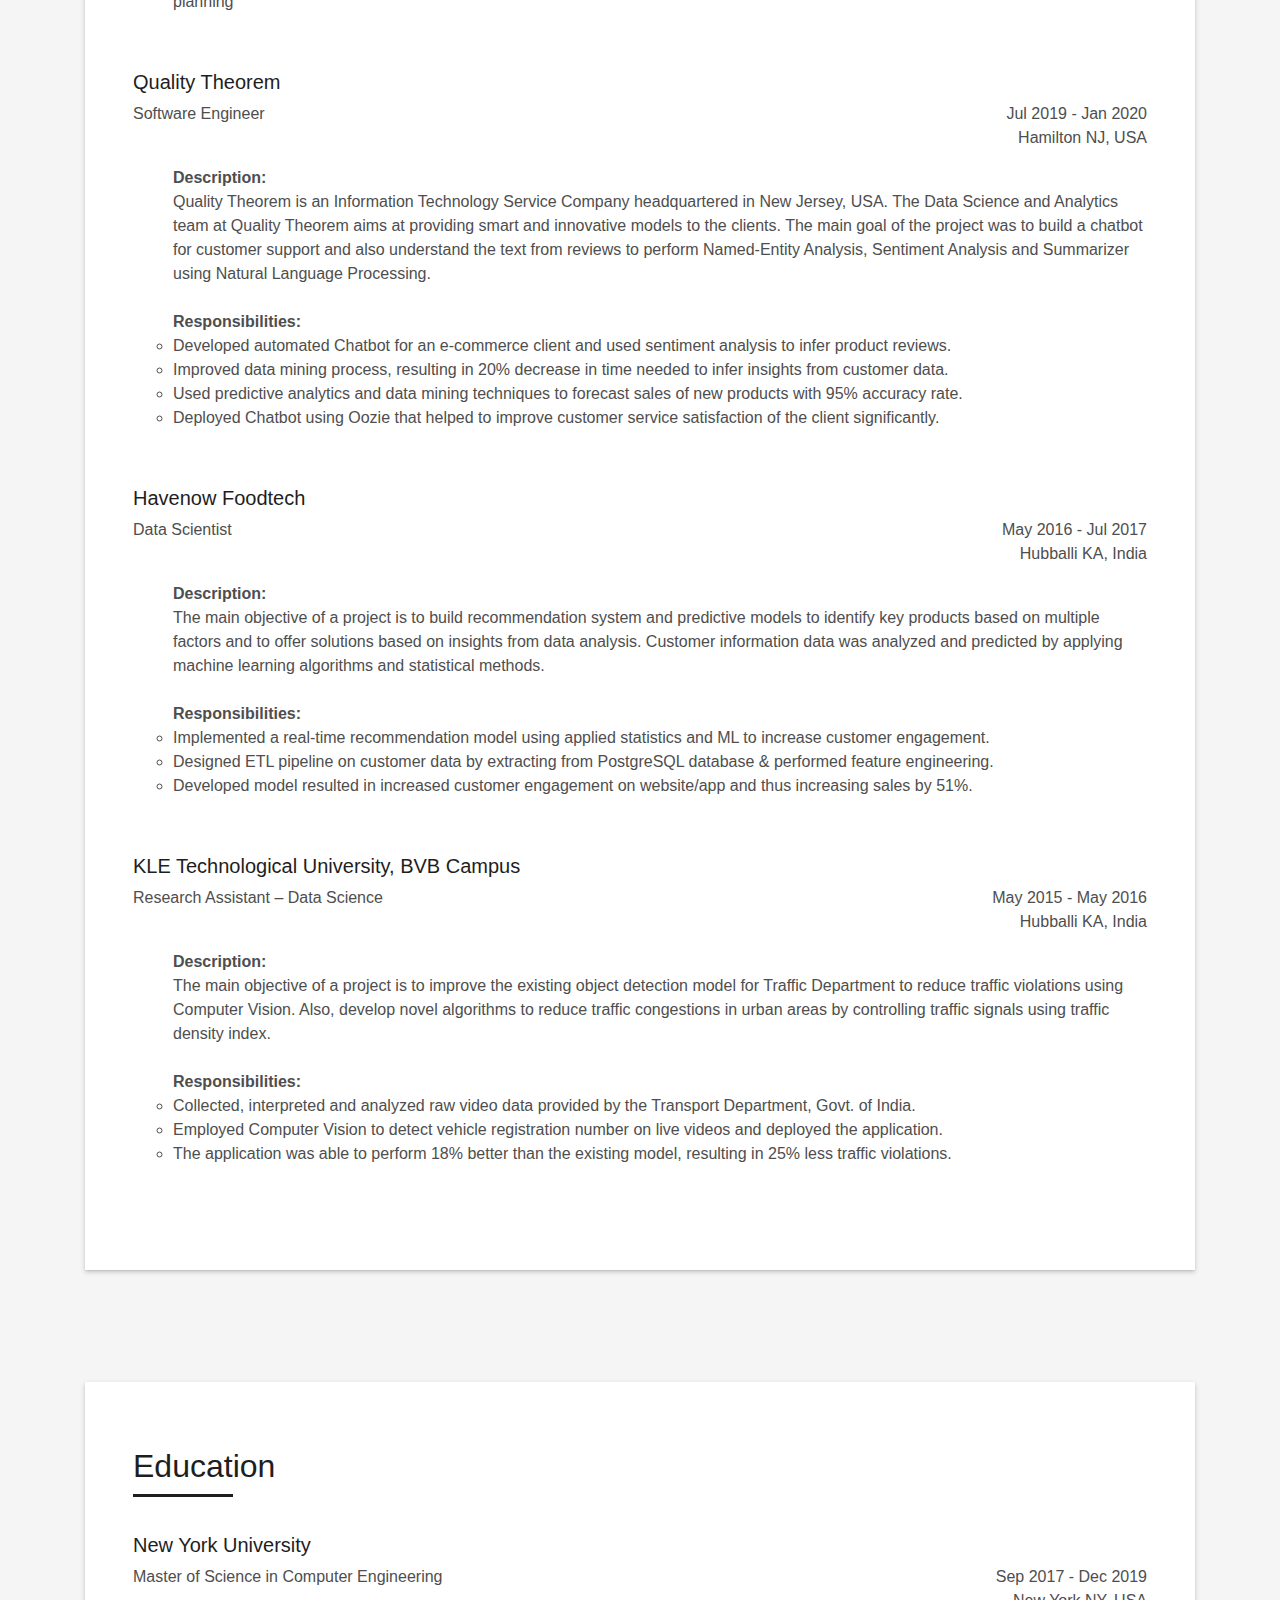
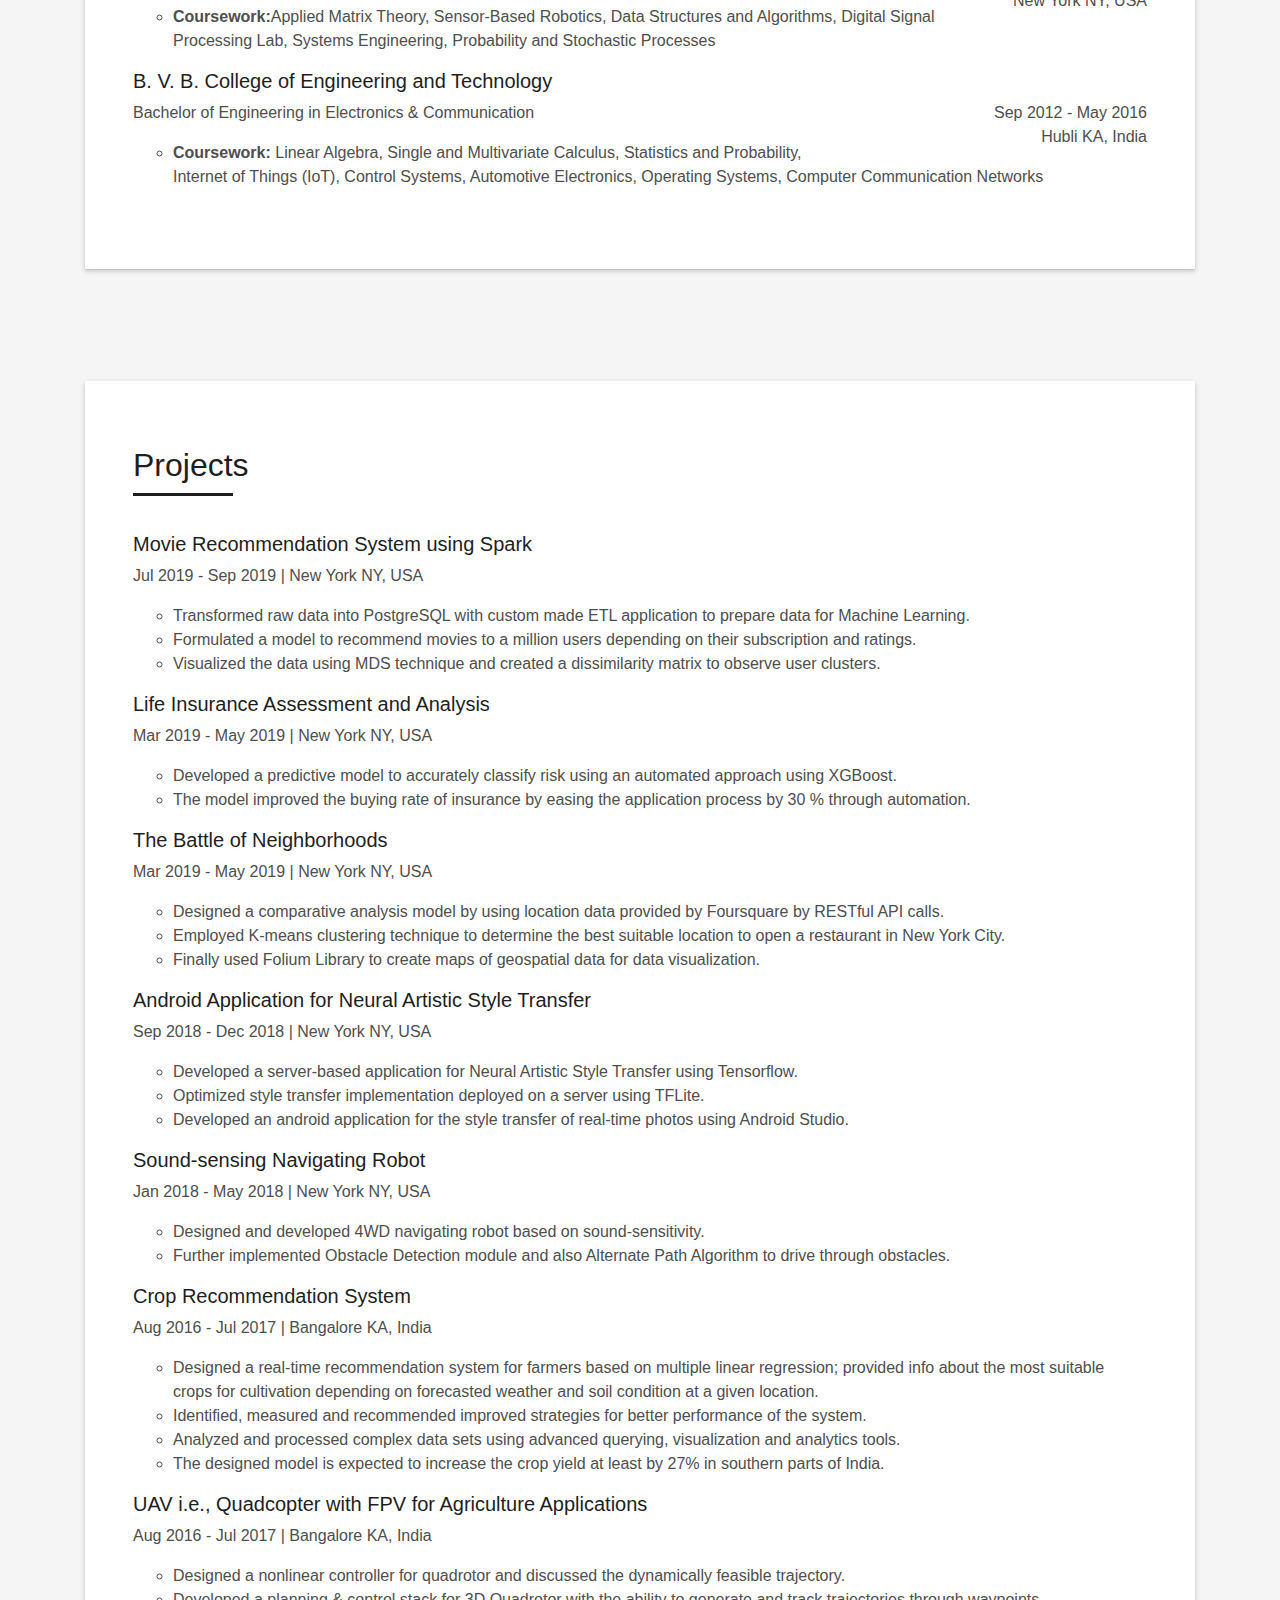
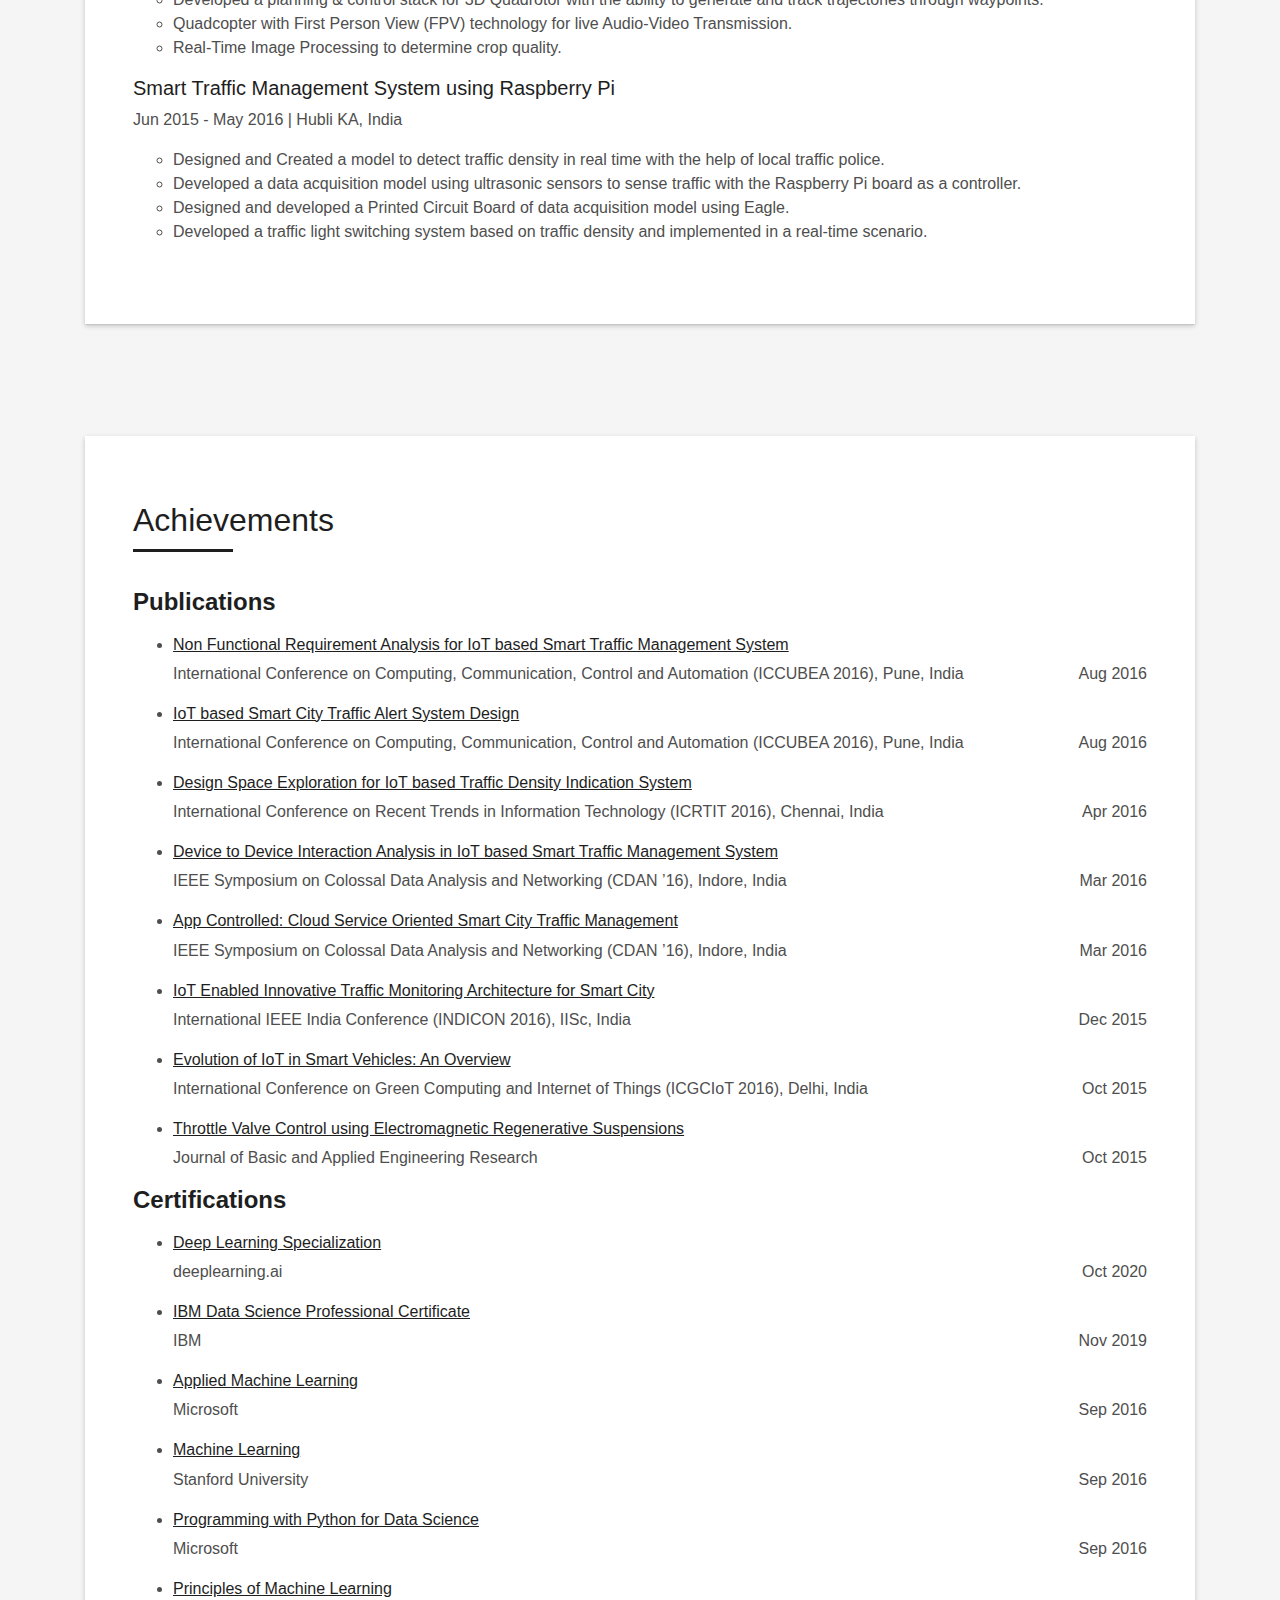
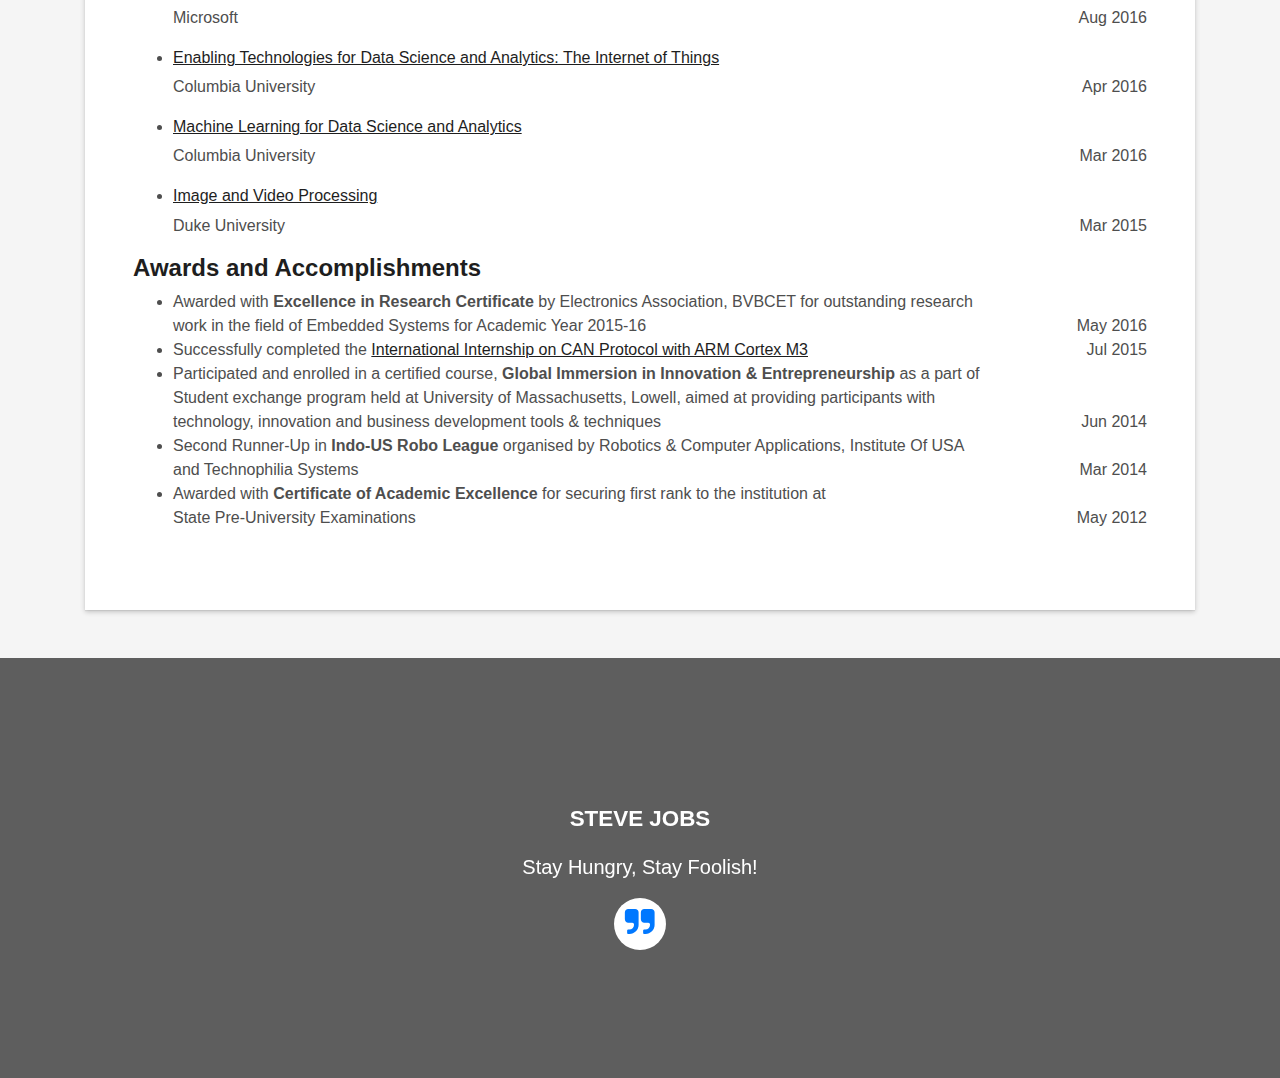
==== commit 6ef0e141: "Updated urls" ====
--- a/index.html
+++ b/index.html
@@ -135,13 +135,17 @@
                   </div>
                   <div class="socials">
                     <ul>
+                      <li><a href="https://shubham-resume-72.firebaseapp.com/shubham-resume-72.pdf" target="blank"><span class="button button-a button-rouded">Resume</span></a></li>
+                      <li><a href="https://www.kaggle.com/shubhammahalank" target="blank"><span class="button button-a button-rouded">Kaggle</span></a></li>
+                      </br></br>
                       <li><a href="https://www.linkedin.com/in/shubhammahalank/" target="blank"><span class="ico-circle"><i class="ion-social-linkedin"></i></span></a></li>
                       <li><a href="https://github.com/shubhammahalank" target="blank"><span class="ico-circle"><i class="ion-social-github"></i></span></a></li>
                       <li><a href="https://scholar.google.com/citations?user=rwENcusAAAAJ&hl=en" target="blank"><span class="ico-circle"><i class="ion-erlenmeyer-flask"></i></span></a></li>
-                      <li><a href="https://twitter.com/shubhammahalank?lang=en" target="blank"><span class="ico-circle"><i class="ion-social-twitter"></i></span></a></li></br>
-                      <!-- <li><a href="https://www.facebook.com/shubhammahalank07" target="blank"><span class="ico-circle"><i class="ion-social-facebook"></i></span></a></li> -->
-                      <!-- <li><a href="https://www.instagram.com/iamshubham_mahalank/?hl=en" target="blank"><span class="ico-circle"><i class="ion-social-instagram"></i></span></a></li> -->
-                      </br><li><a href="https://shubham-resume-72.firebaseapp.com/shubham-resume-72.pdf" target="blank"><span class="button button-a button-rouded">Resume</span></a></li>
+                      <li><a href="https://twitter.com/shubhammahalank?lang=en" target="blank"><span class="ico-circle"><i class="ion-social-twitter"></i></span></a></li>
+                      <li><a href="https://www.instagram.com/shubham_mahalank/" target="blank"><span class="ico-circle"><i class="ion-social-instagram"></i></span></a></li>
+                      <li><a href="https://www.facebook.com/shubhammahalank07/" target="blank"><span class="ico-circle"><i class="ion-social-facebook"></i></span></a></li>
+
+
                       
                      
                      
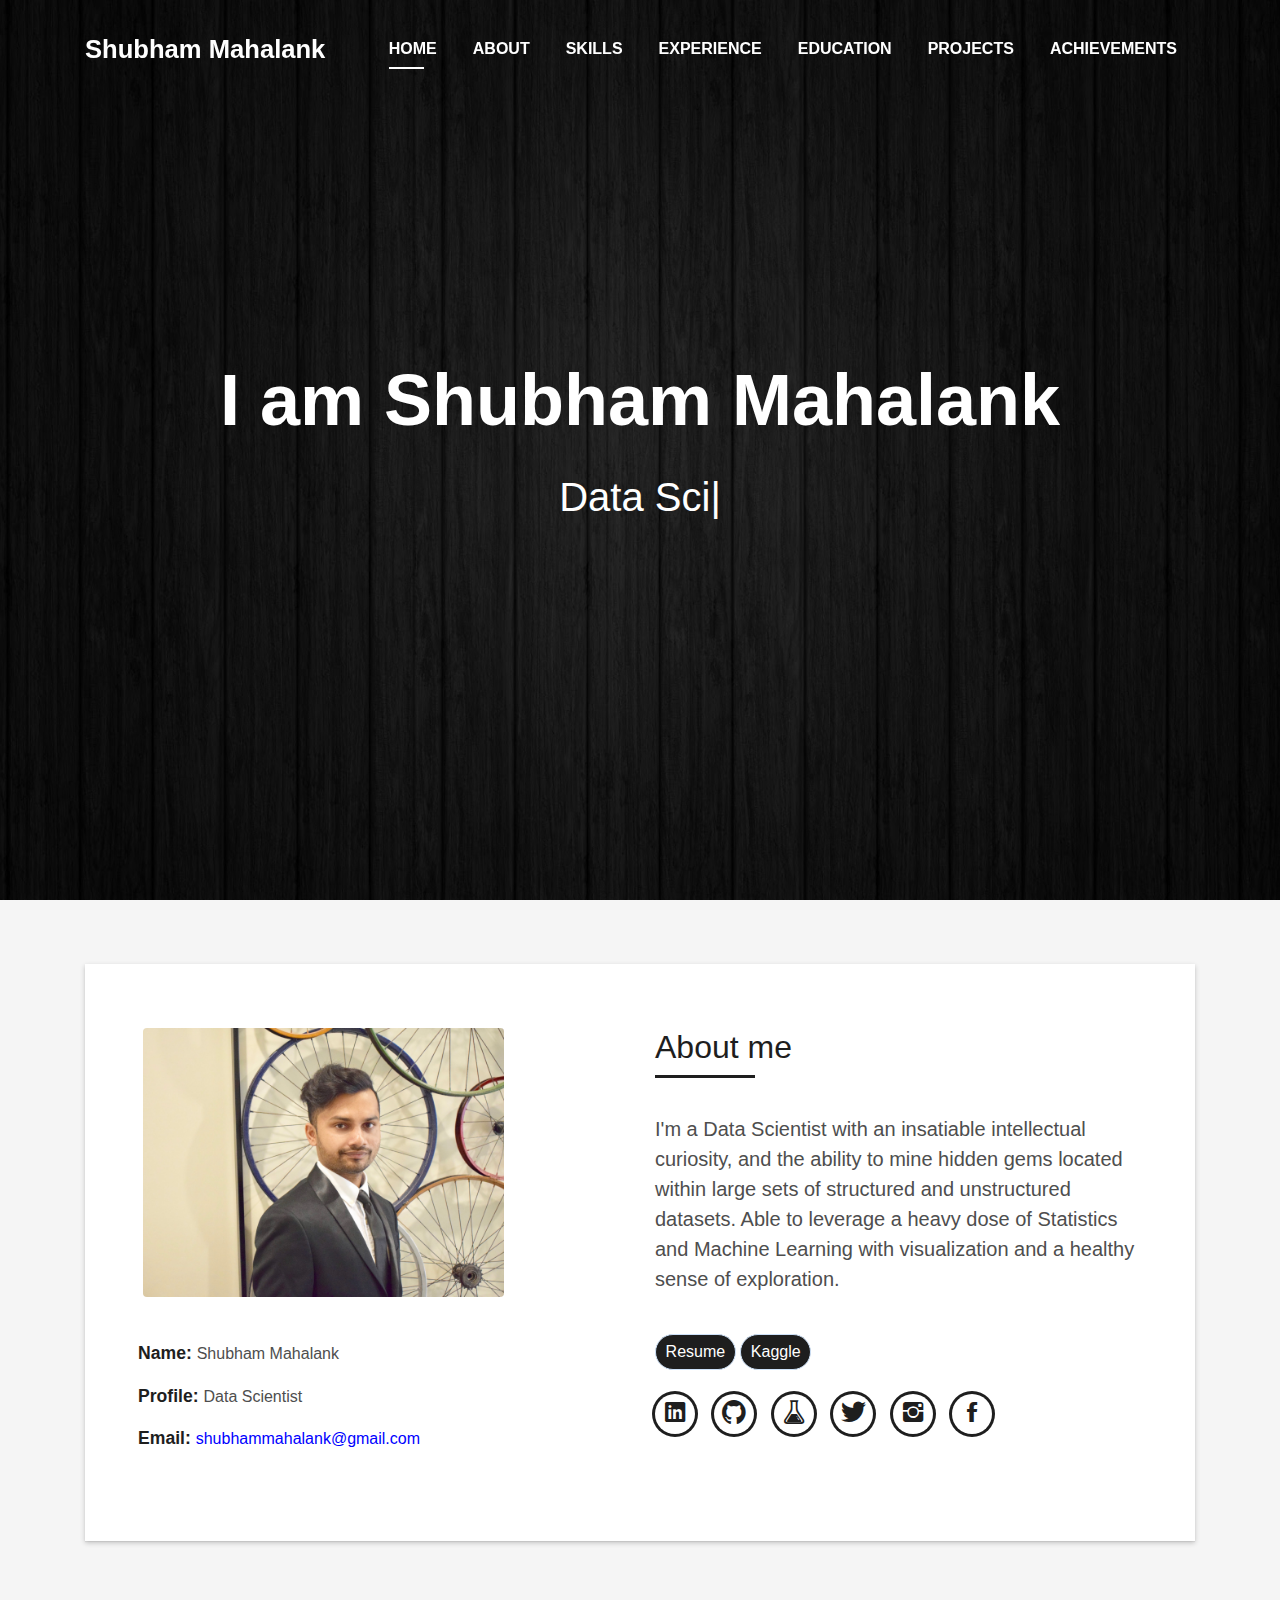
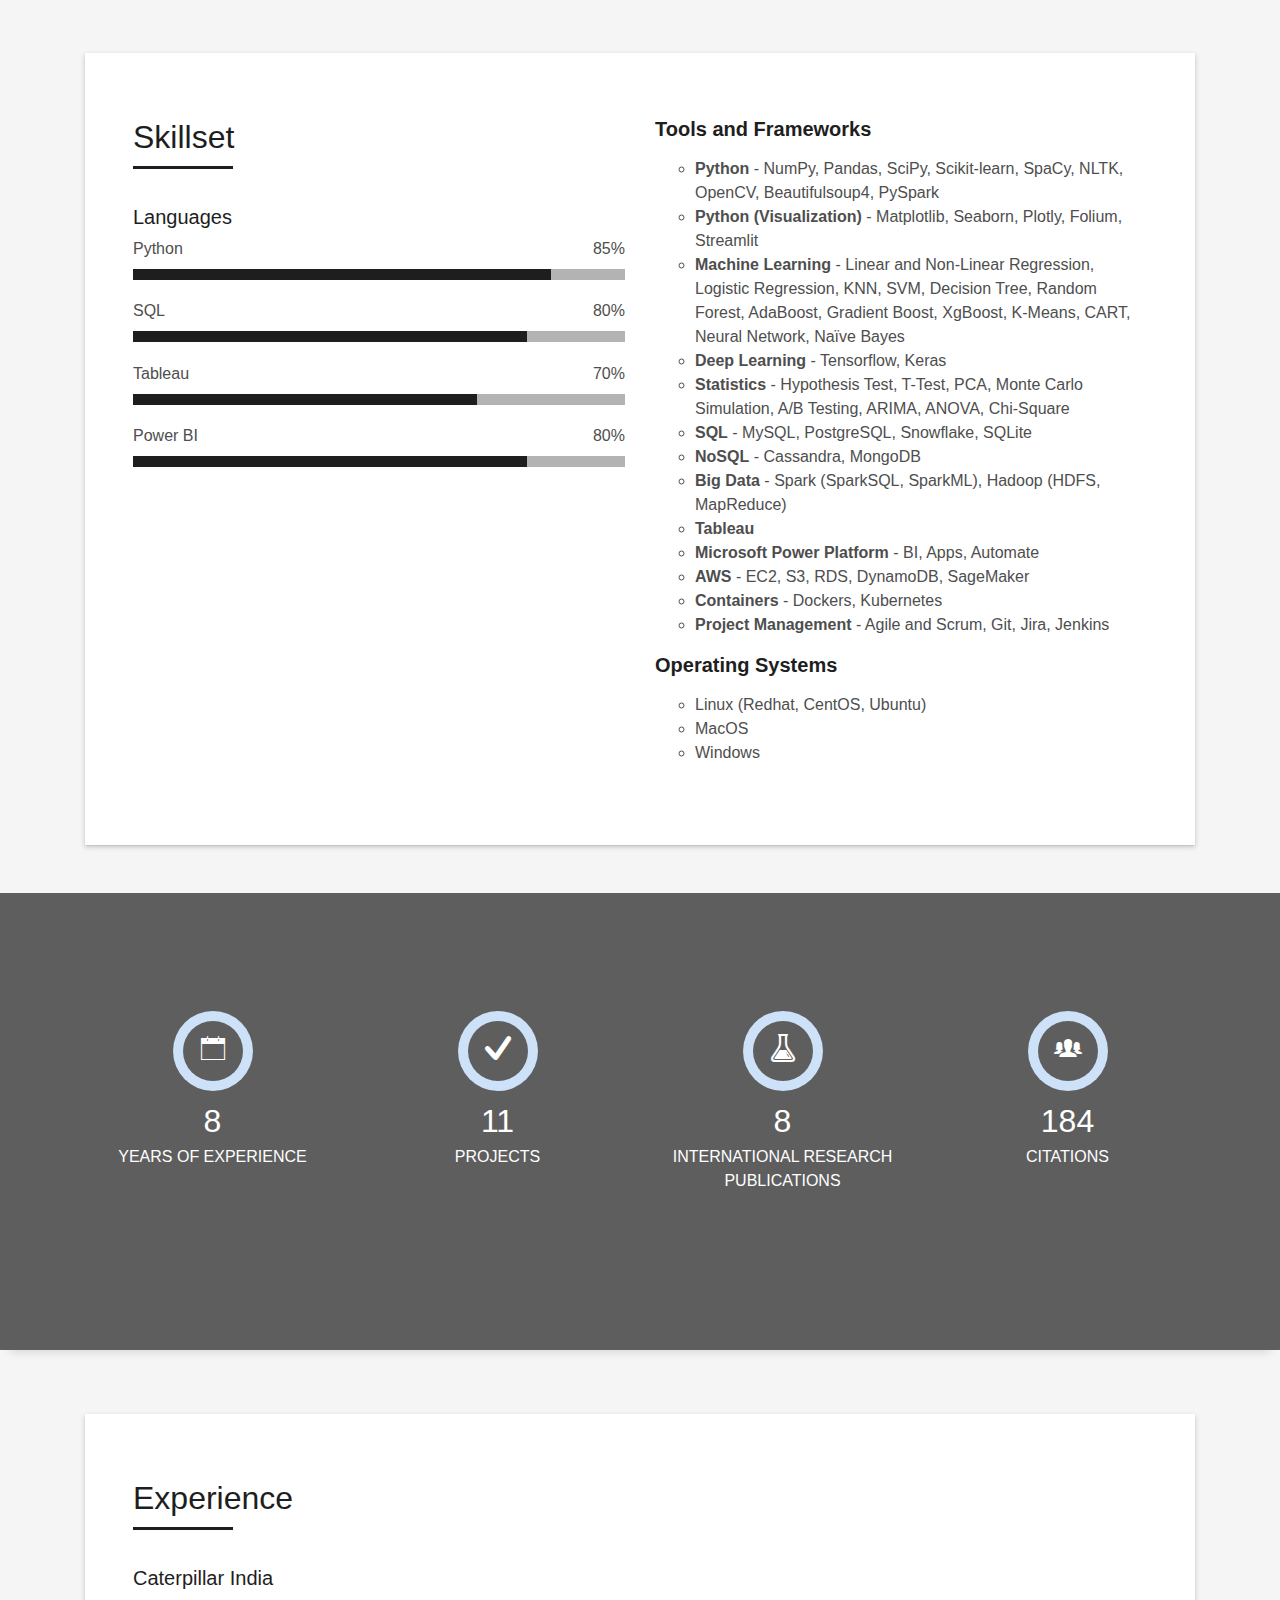
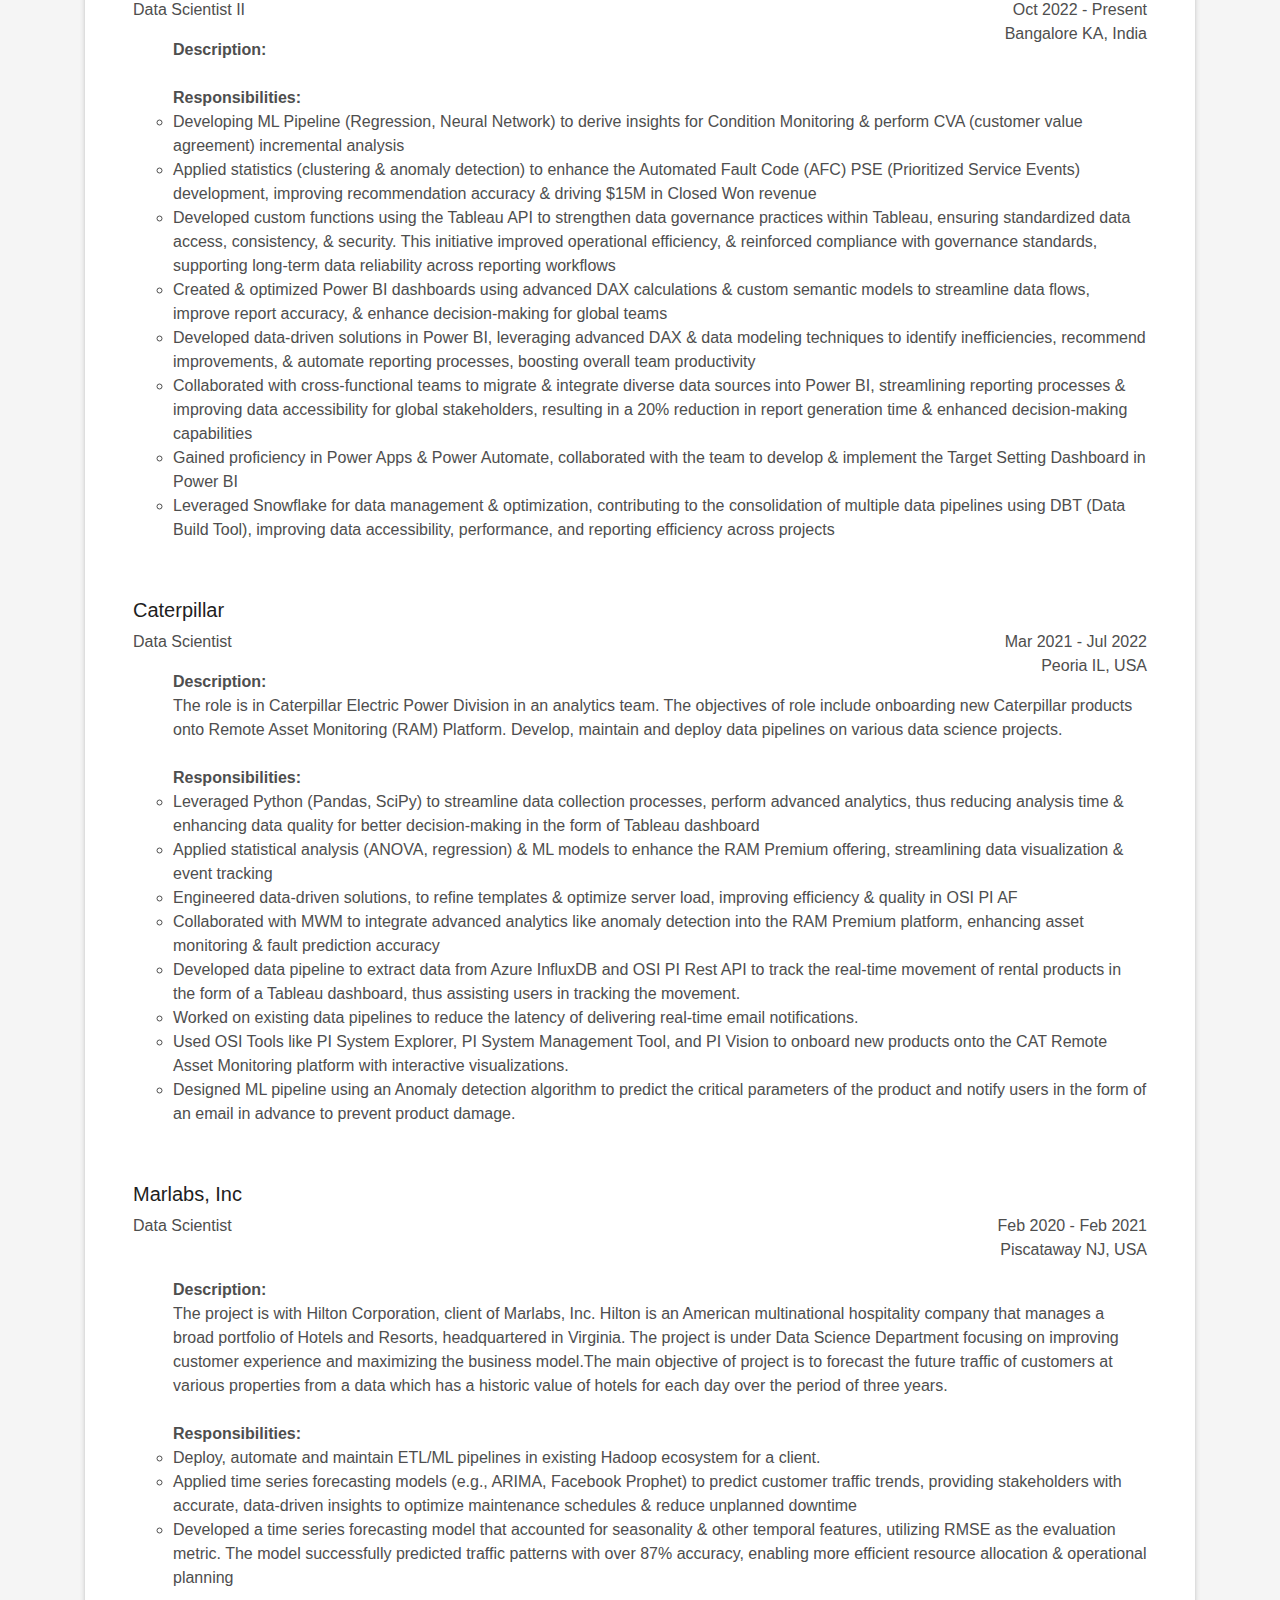
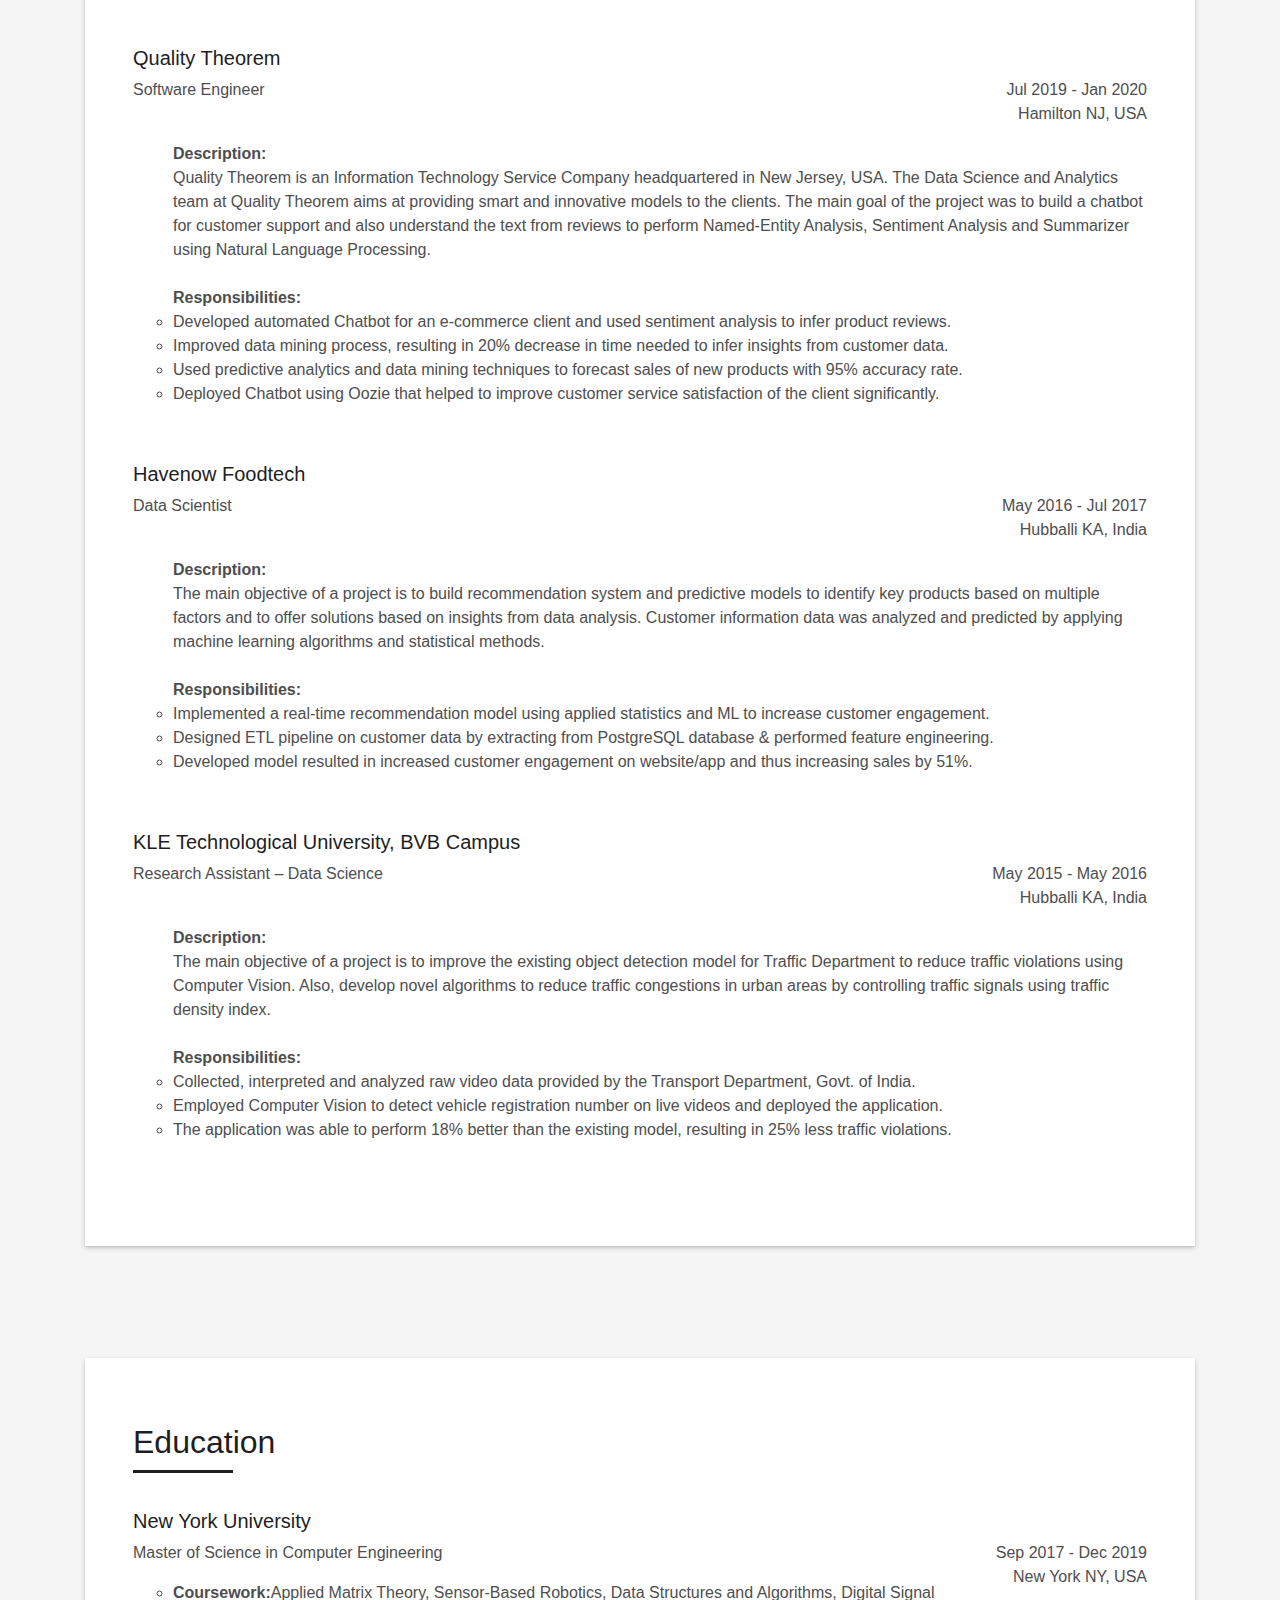
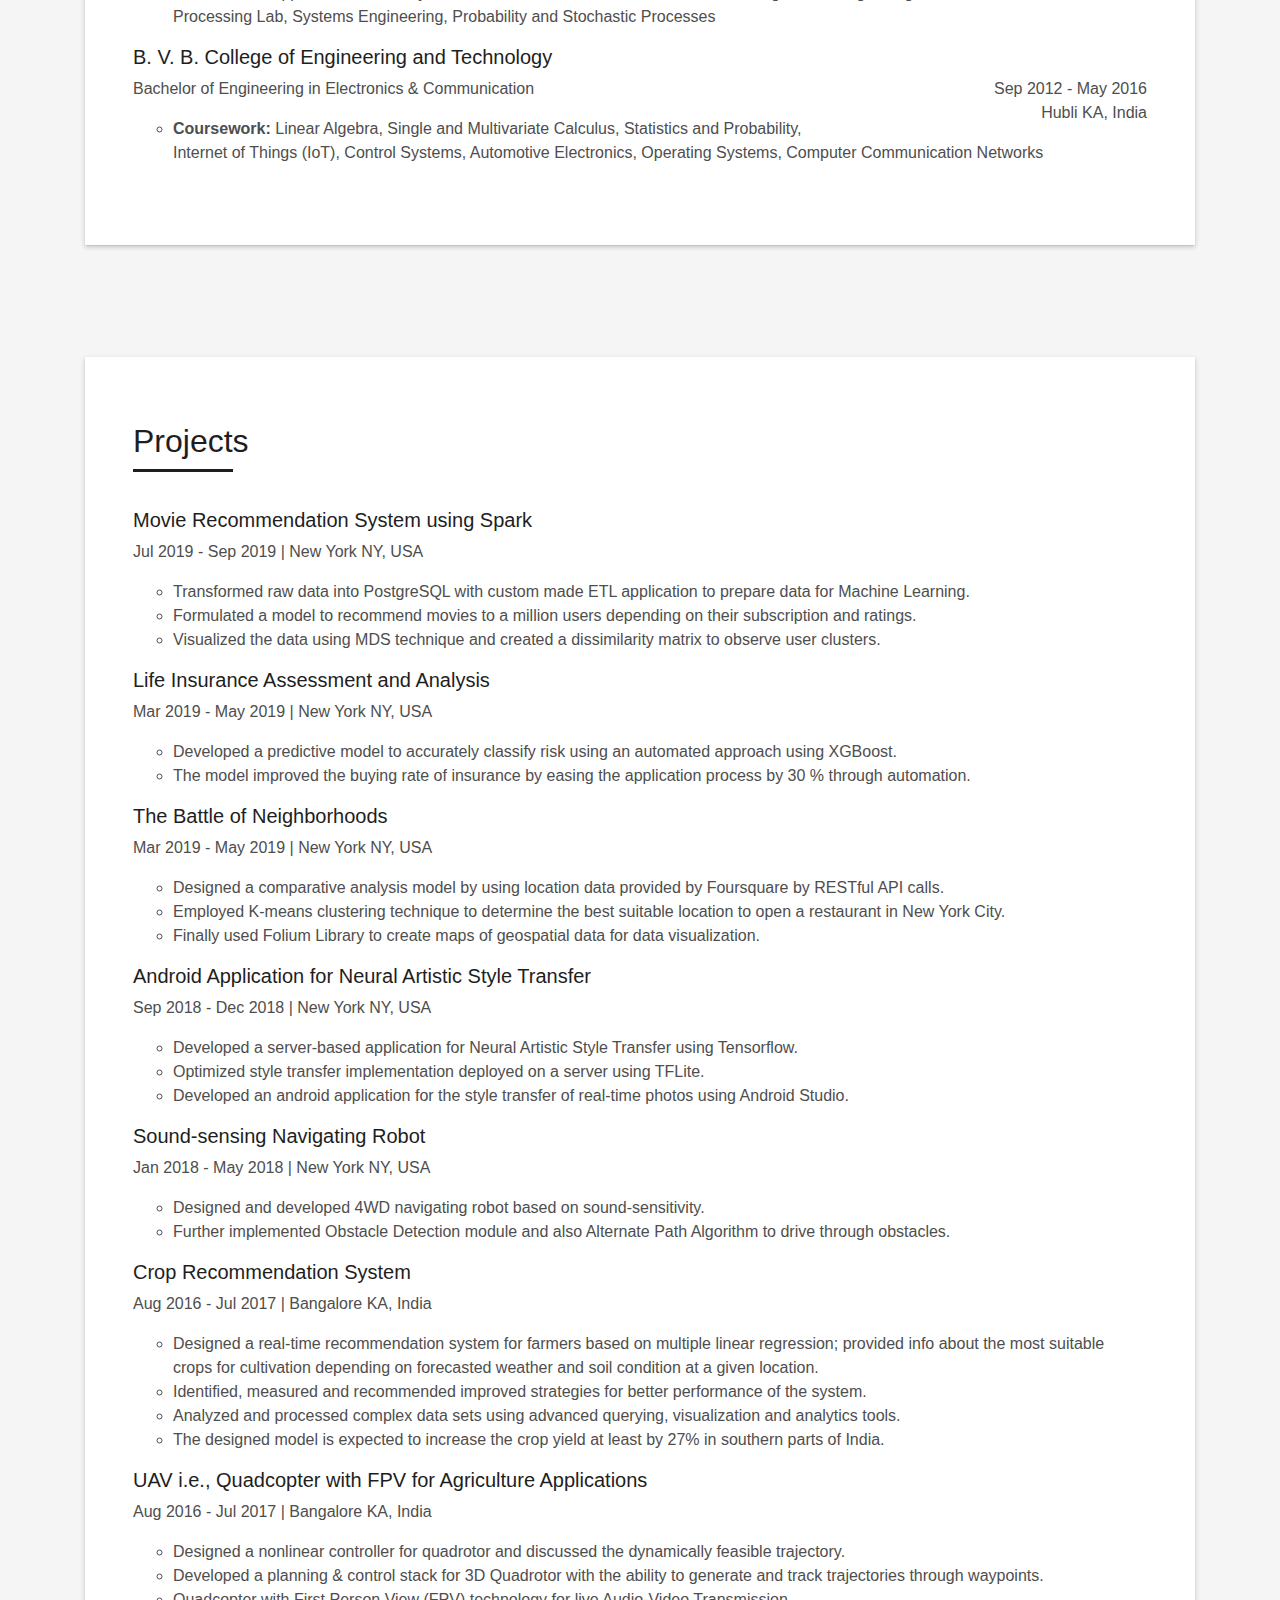
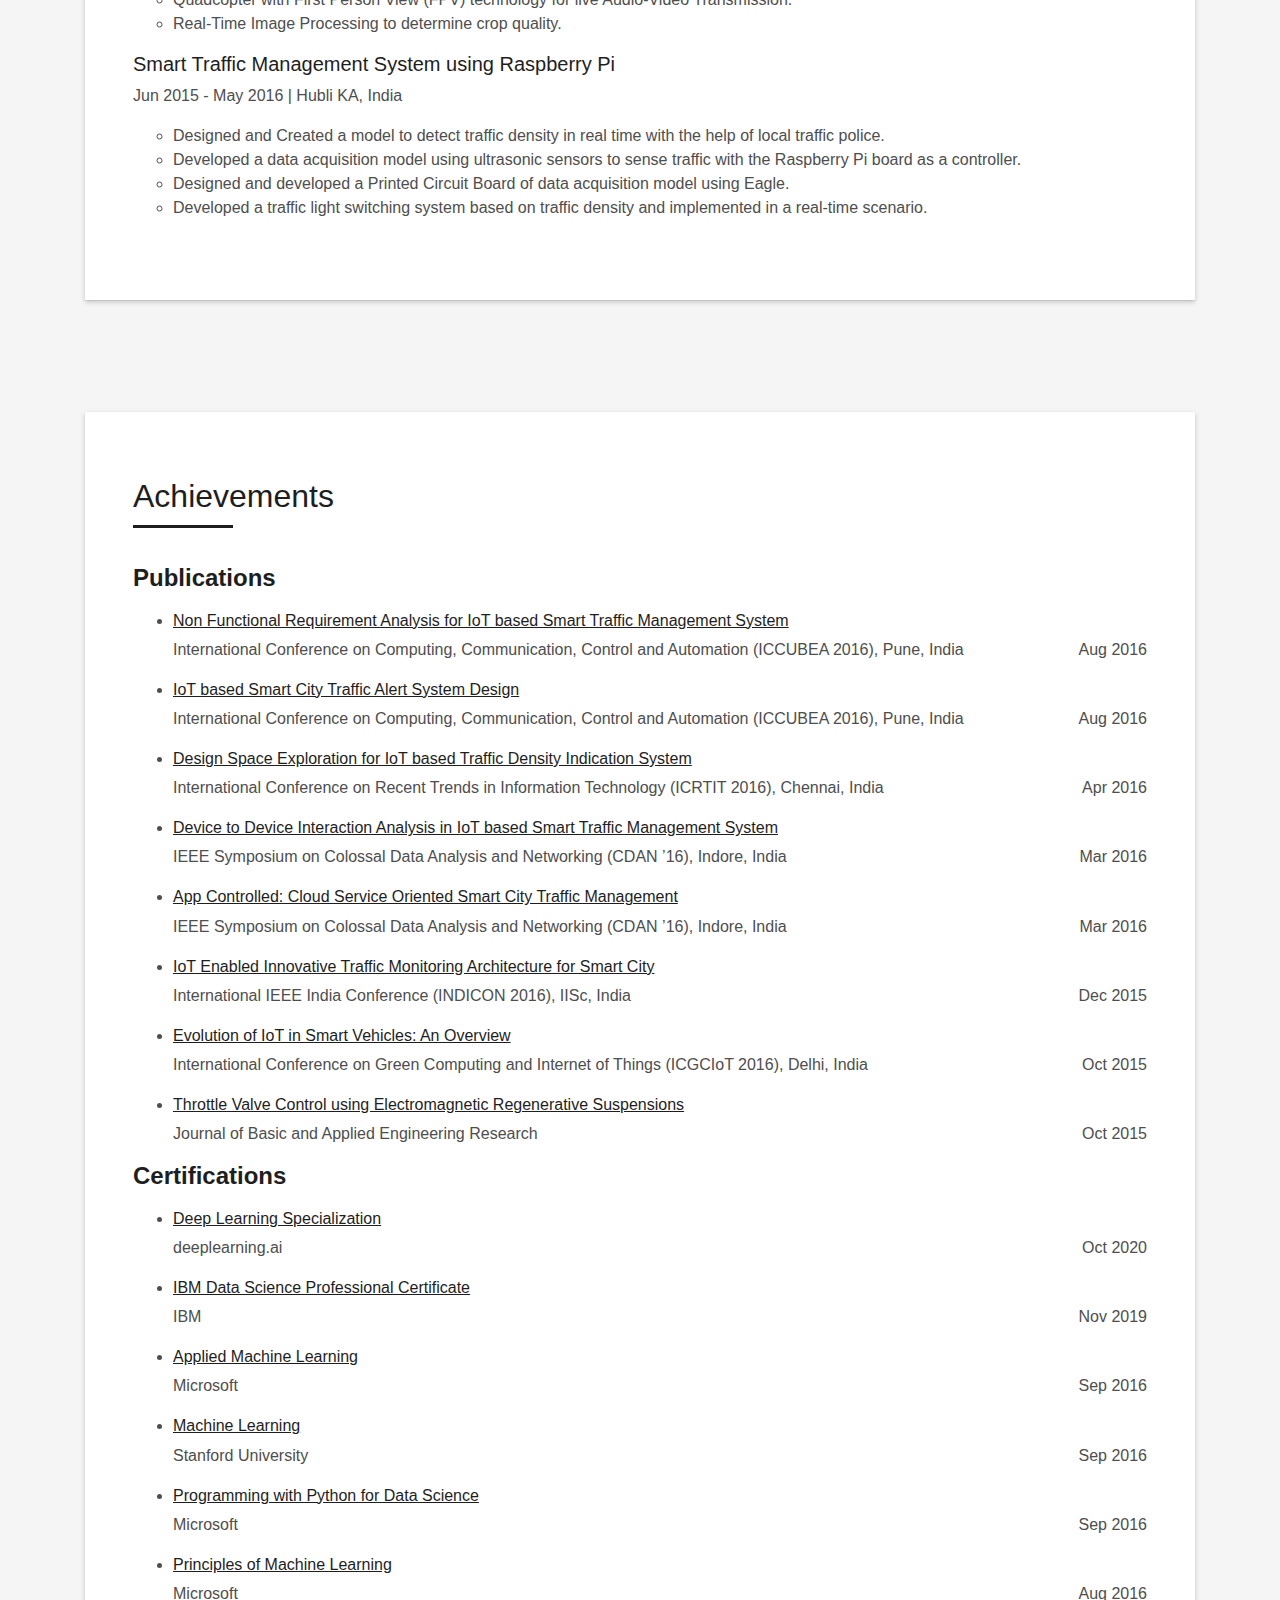
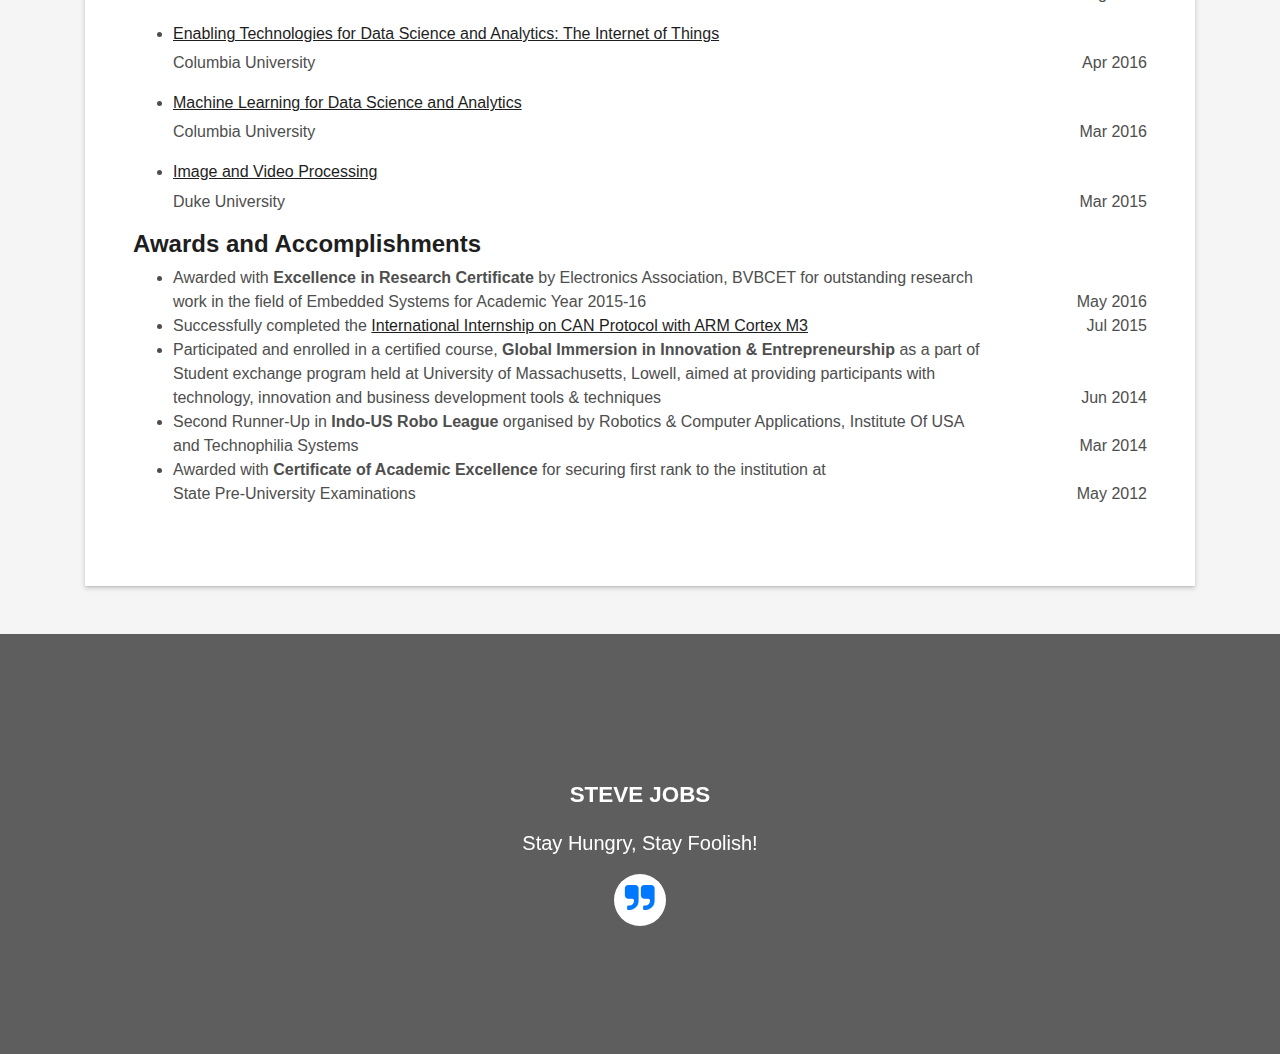
==== commit d746d6e0: "Updated skillset" ====
--- a/index.html
+++ b/index.html
@@ -189,11 +189,6 @@
                     <div class="progress-bar" role="progressbar" style="width: 85%;" aria-valuenow="85" aria-valuemin="0"
                       aria-valuemax="100"></div>
                   </div>
-                  <span>R</span> <span class="pull-right">50%</span>
-                  <div class="progress">
-                    <div class="progress-bar" role="progressbar" style="width: 50%" aria-valuenow="50" aria-valuemin="0"
-                      aria-valuemax="100"></div>
-                  </div>
                   <span>SQL</span> <span class="pull-right">80%</span>
                   <div class="progress">
                     <div class="progress-bar" role="progressbar" style="width: 80%" aria-valuenow="80" aria-valuemin="0"
@@ -202,6 +197,11 @@
                   <span>Tableau</span> <span class="pull-right">70%</span>
                   <div class="progress">
                     <div class="progress-bar" role="progressbar" style="width: 70%" aria-valuenow="70" aria-valuemin="0"
+                      aria-valuemax="100"></div>
+                  </div>
+                  <span>Power BI</span> <span class="pull-right">80%</span>
+                  <div class="progress">
+                    <div class="progress-bar" role="progressbar" style="width: 80%" aria-valuenow="80" aria-valuemin="0"
                       aria-valuemax="100"></div>
                   </div>
                 </div>
@@ -217,16 +217,15 @@
                         <ul style="list-style-type:circle;">
                             <li><b>Python</b> - NumPy, Pandas, SciPy, Scikit-learn, SpaCy, NLTK, OpenCV, Beautifulsoup4, PySpark</li>
                             <li><b>Python (Visualization)</b> - Matplotlib, Seaborn, Plotly, Folium, Streamlit</li>
-                            <li><b>R</b> - ggolpt2, Dplyr, Caret</li>
                             <li><b>Machine Learning</b> - Linear and Non-Linear Regression, Logistic Regression, KNN, SVM, Decision Tree, Random Forest, AdaBoost, 
                             Gradient Boost, XgBoost, K-Means, CART, Neural Network, Naïve Bayes</li>
                             <li><b>Deep Learning</b> - Tensorflow, Keras</li>
                             <li><b>Statistics</b> - Hypothesis Test, T-Test, PCA, Monte Carlo Simulation, A/B Testing, ARIMA, ANOVA, Chi-Square</li>
-                            <li><b>SQL</b> - MySQL, PostgreSQL, SQLite</li>
+                            <li><b>SQL</b> - MySQL, PostgreSQL, Snowflake, SQLite</li>
                             <li><b>NoSQL</b> - Cassandra, MongoDB</li>
                             <li><b>Big Data</b> - Spark (SparkSQL, SparkML), Hadoop (HDFS, MapReduce)</li>
                             <li><b>Tableau</b></li>
-                            <li><b>Power BI</b></li>
+                            <li><b>Microsoft Power Platform</b> - BI, Apps, Automate</li>
                             <li><b>AWS</b> - EC2, S3, RDS, DynamoDB, SageMaker</li>
                             <li><b>Containers</b> - Dockers, Kubernetes</li>
                             <li><b>Project Management</b> - Agile and Scrum, Git, Jira, Jenkins</li>
